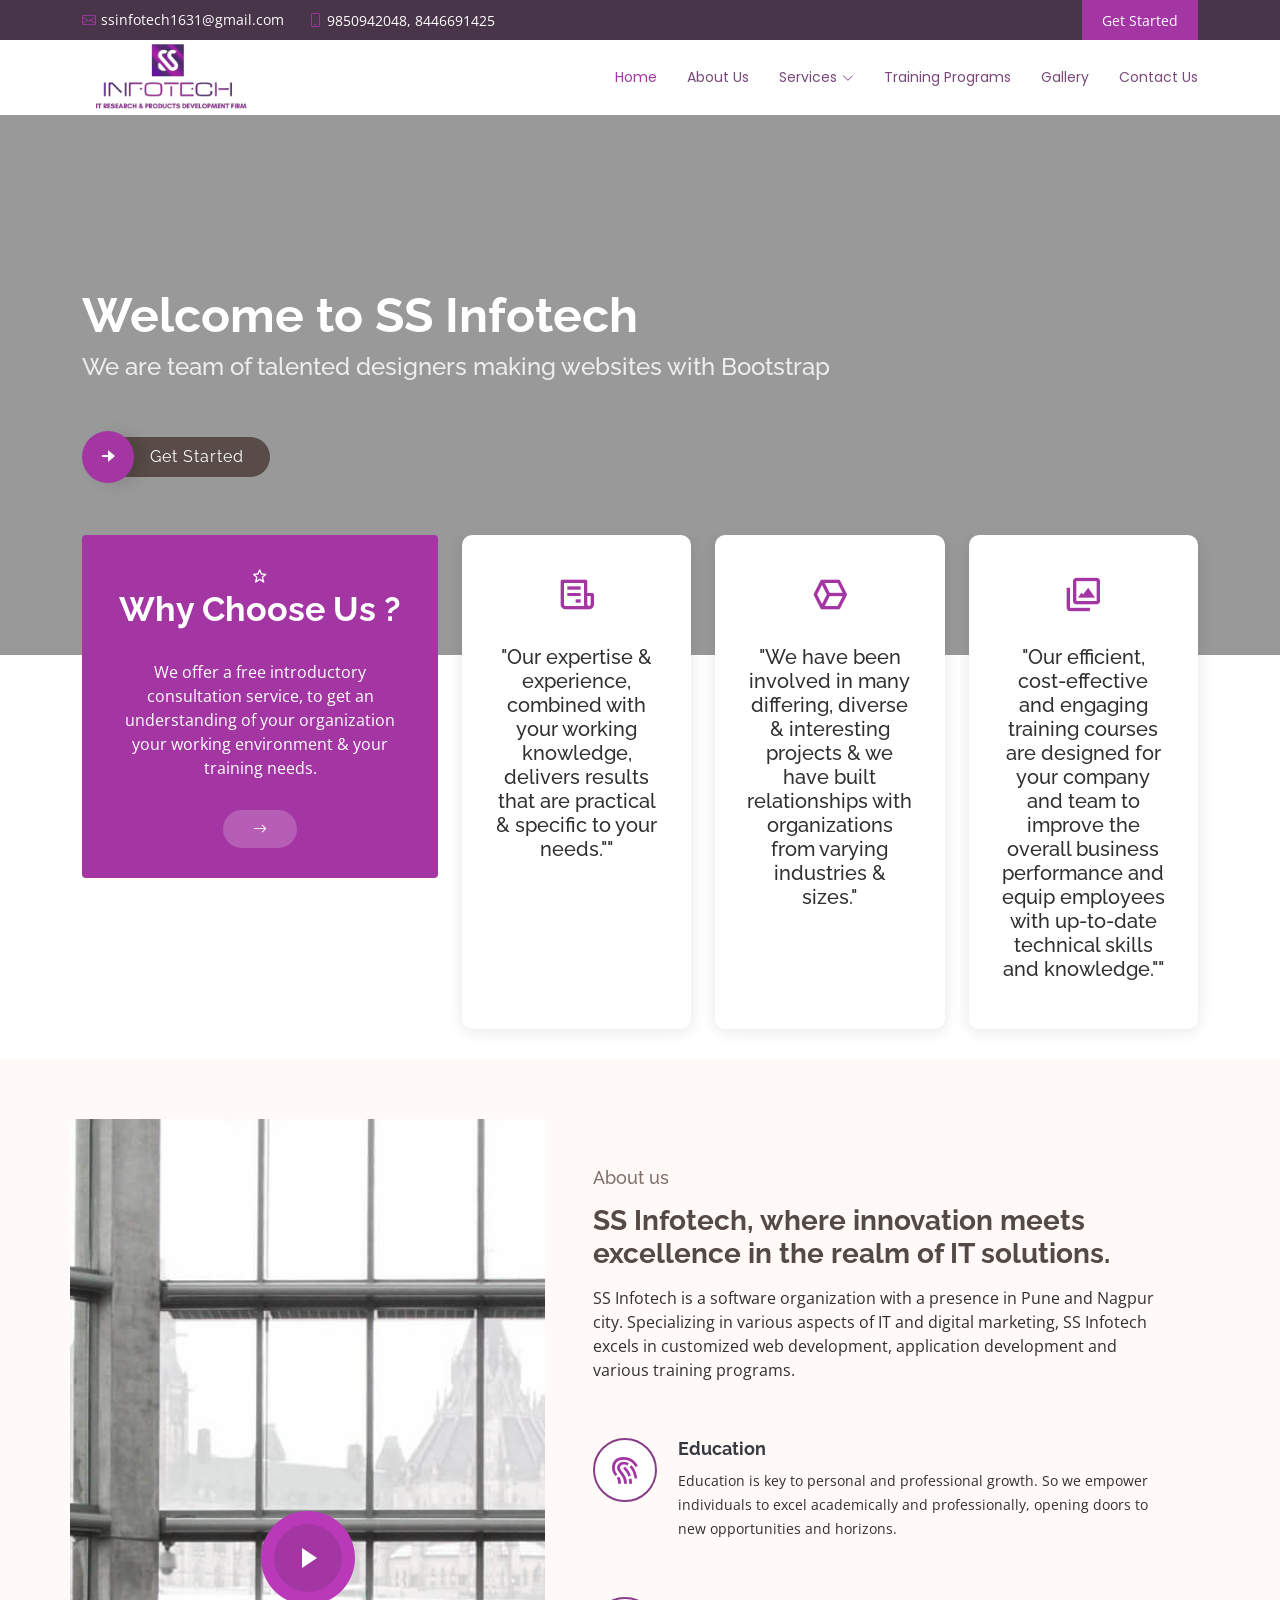
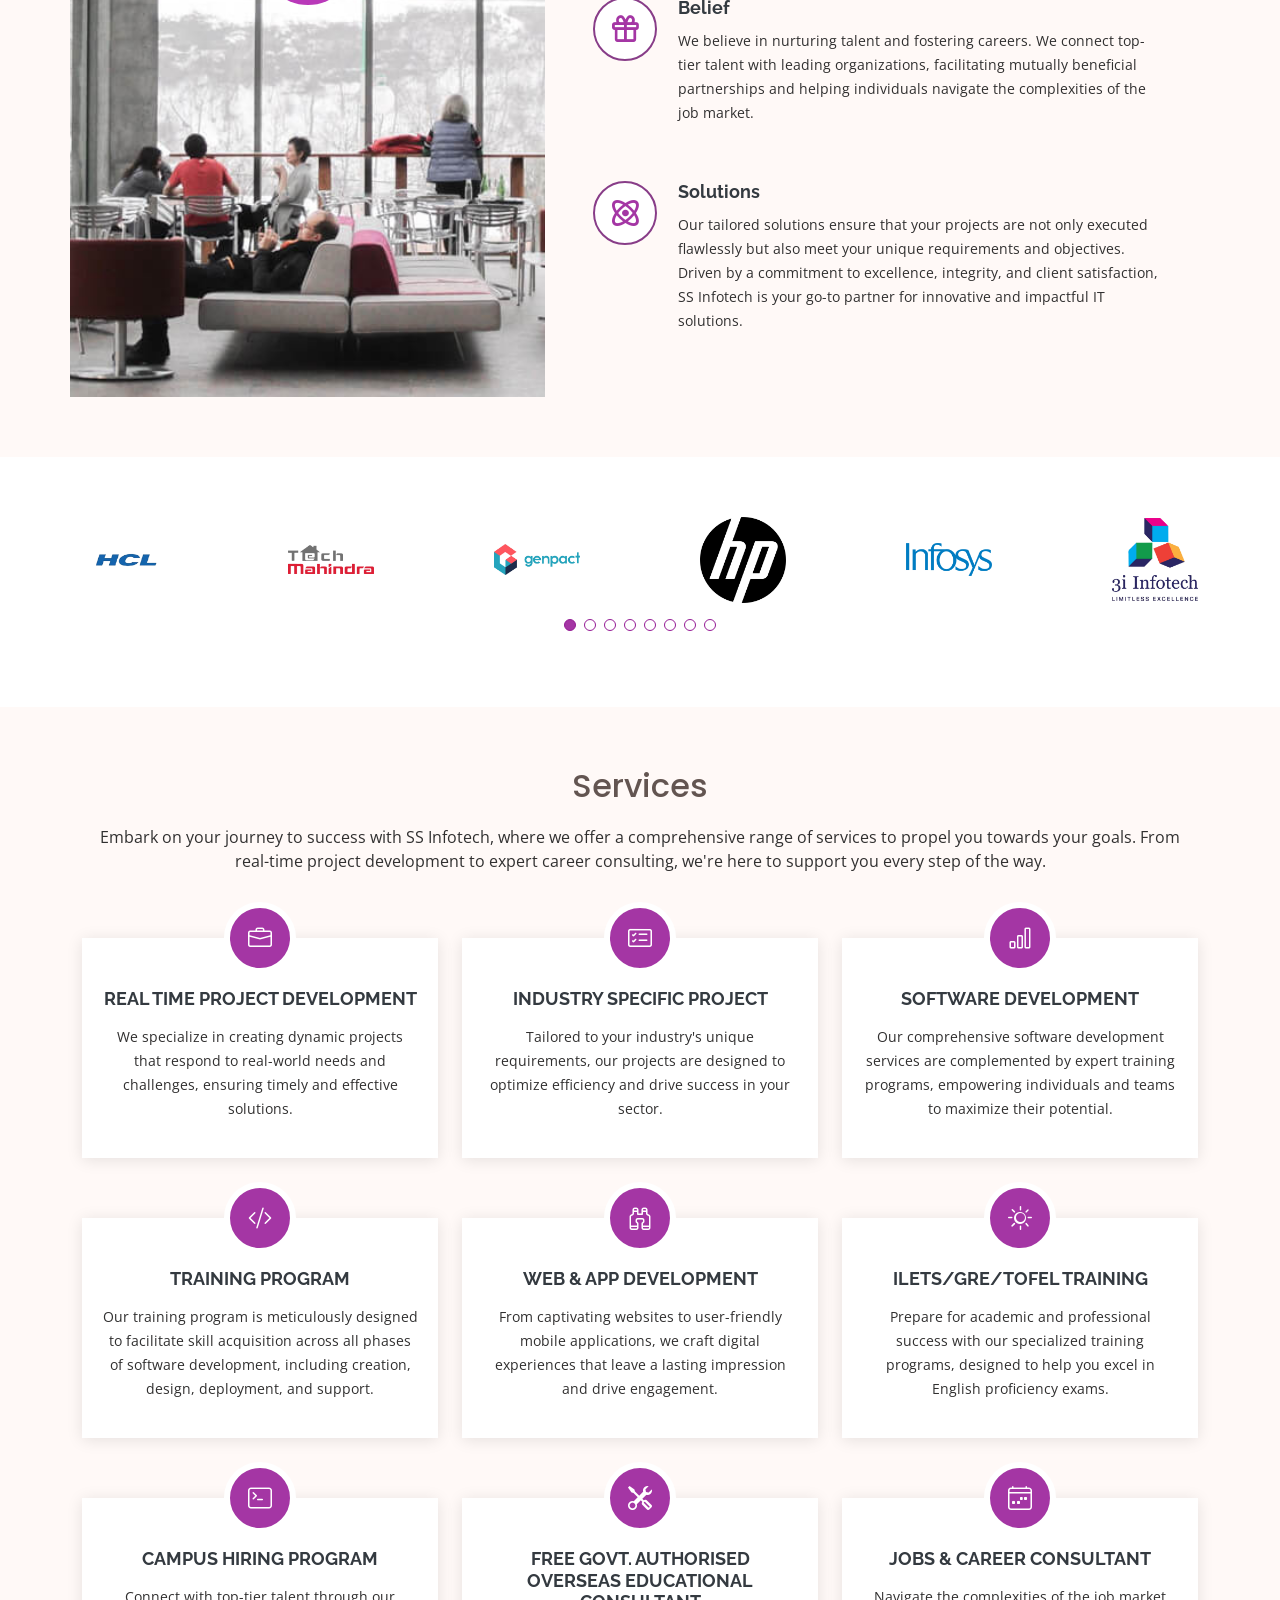
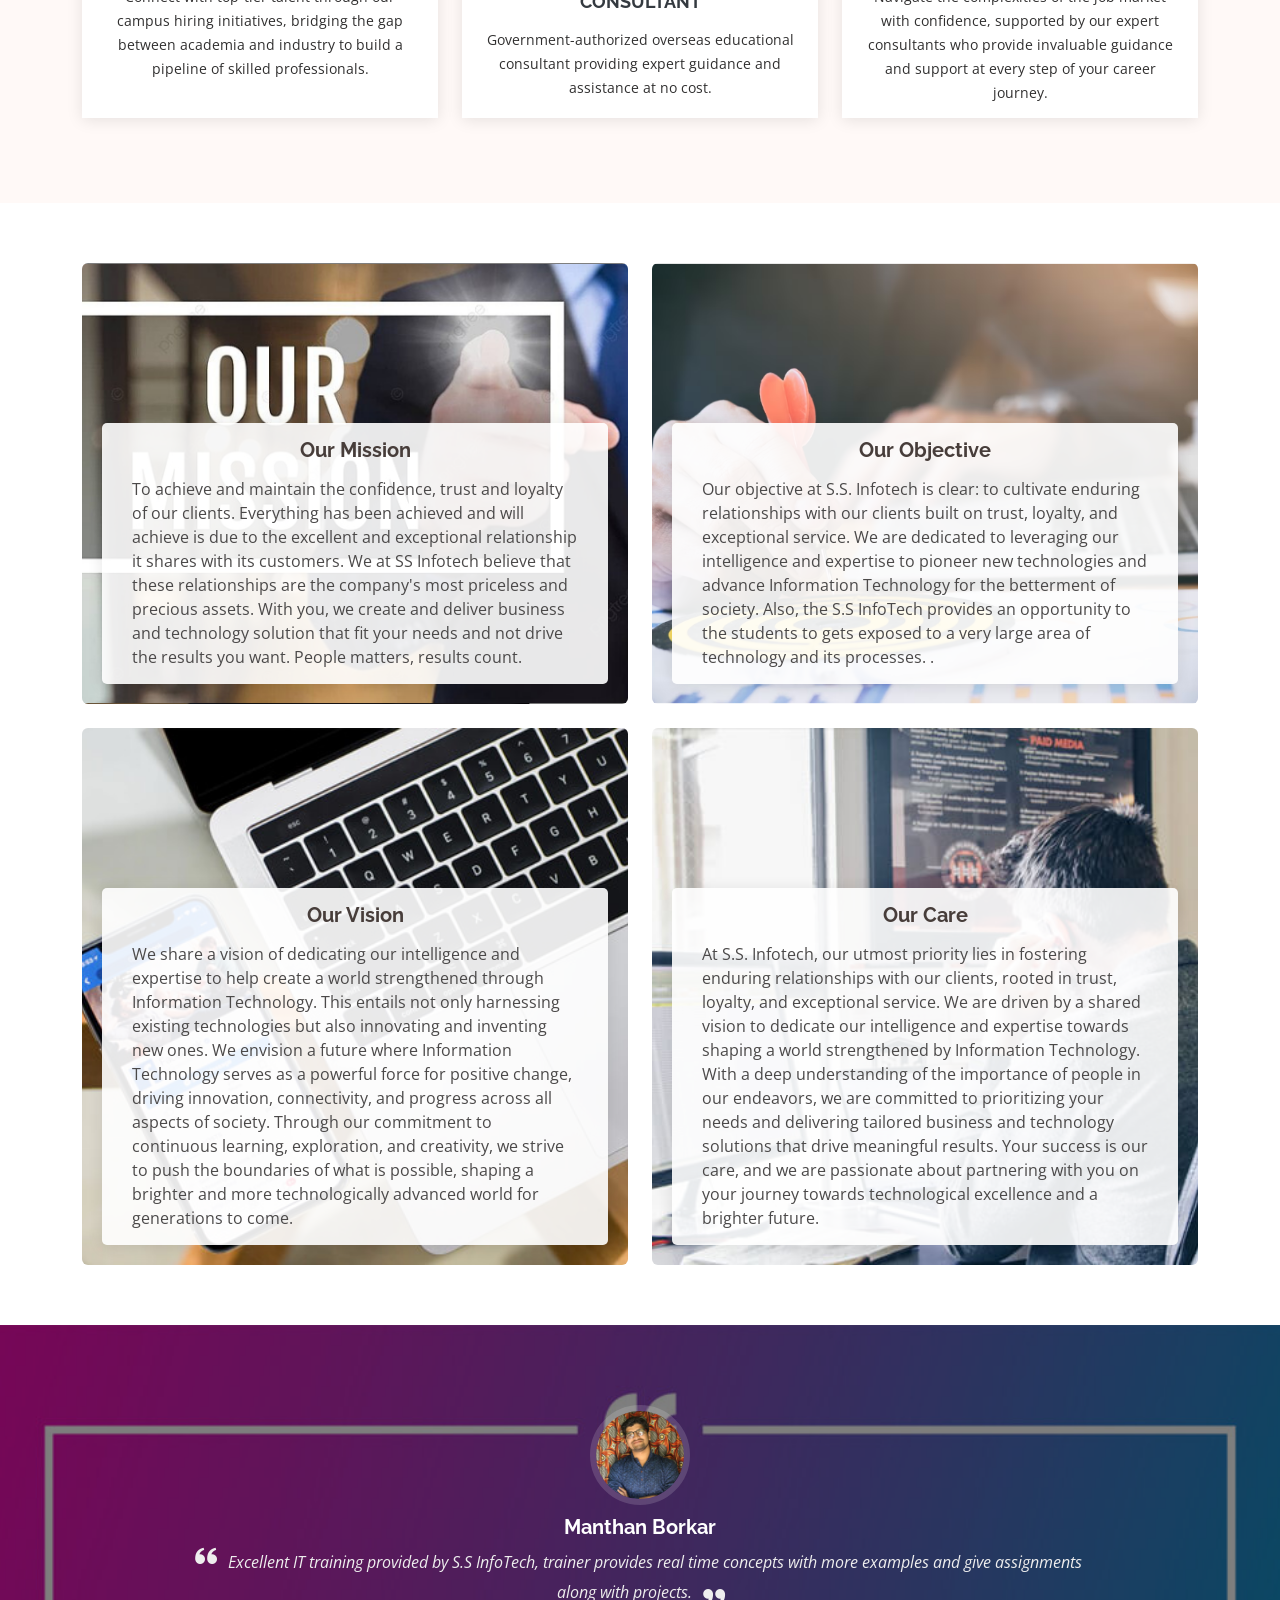
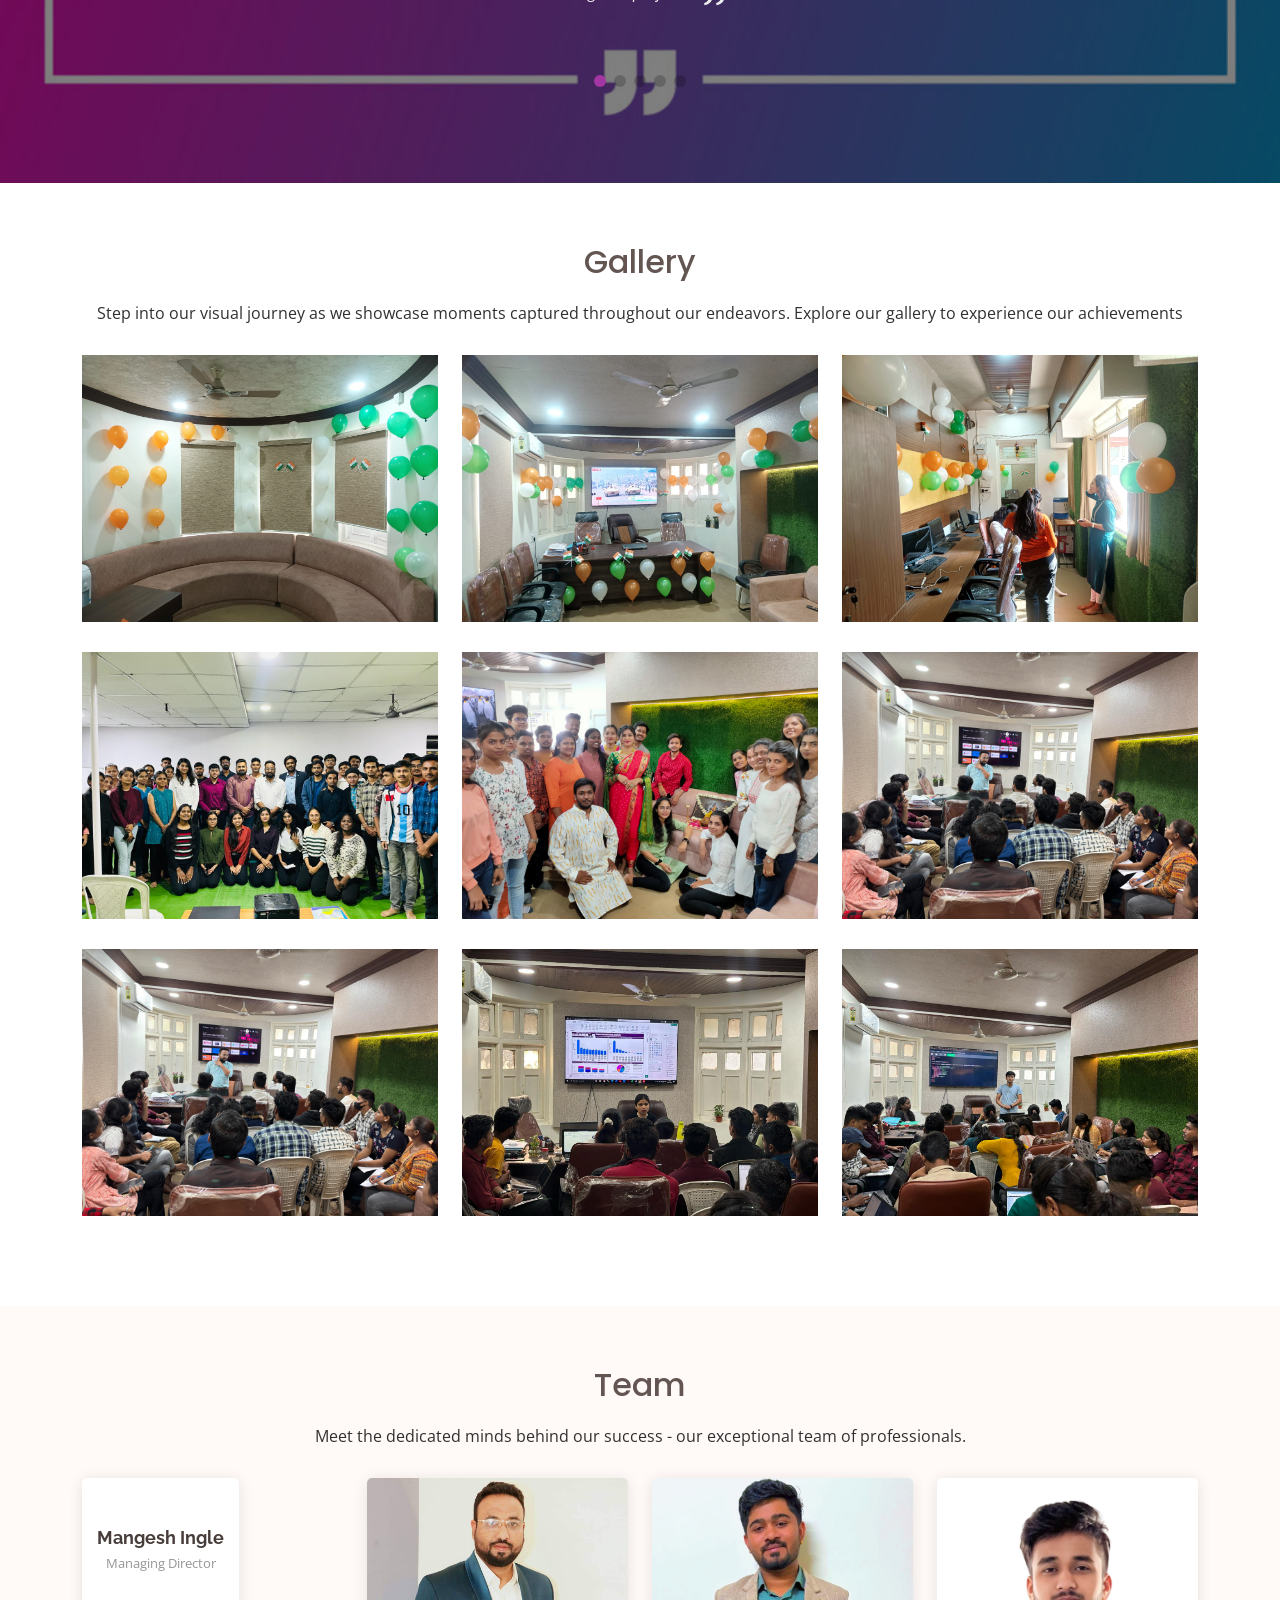
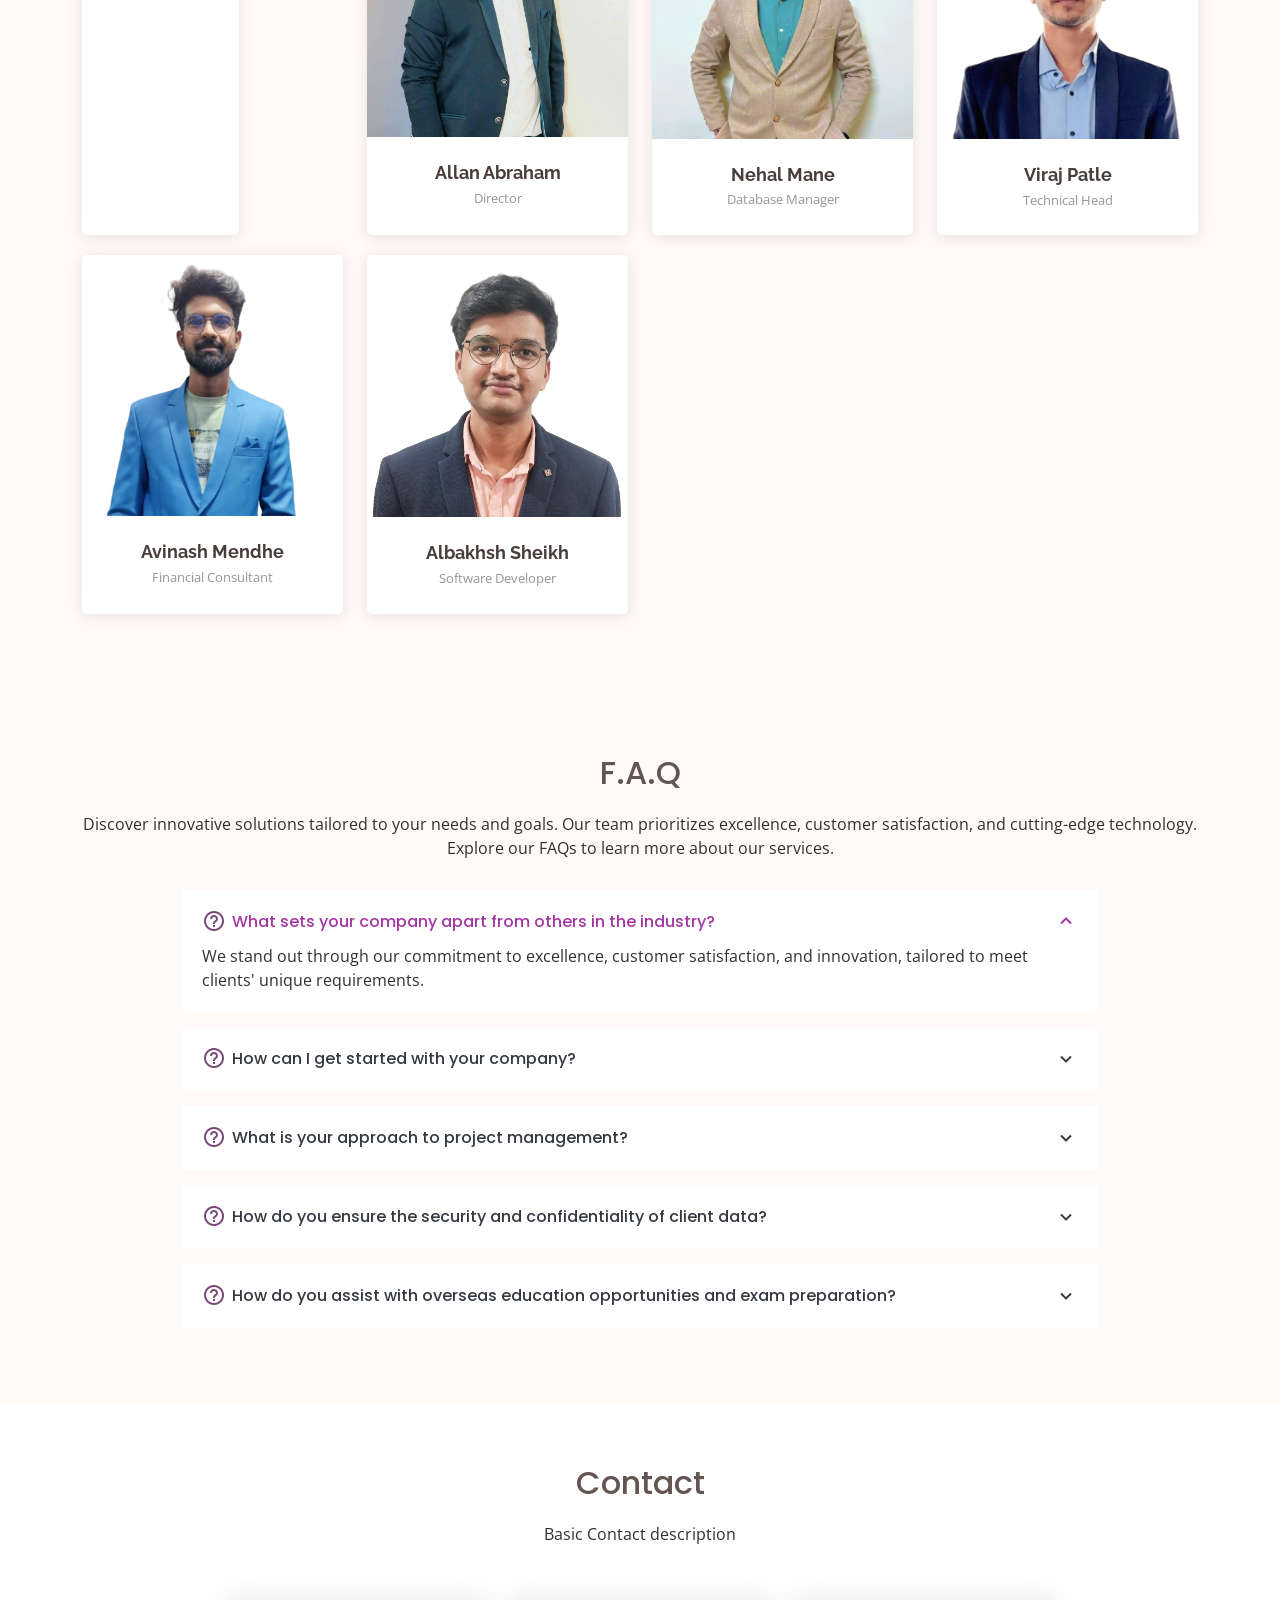
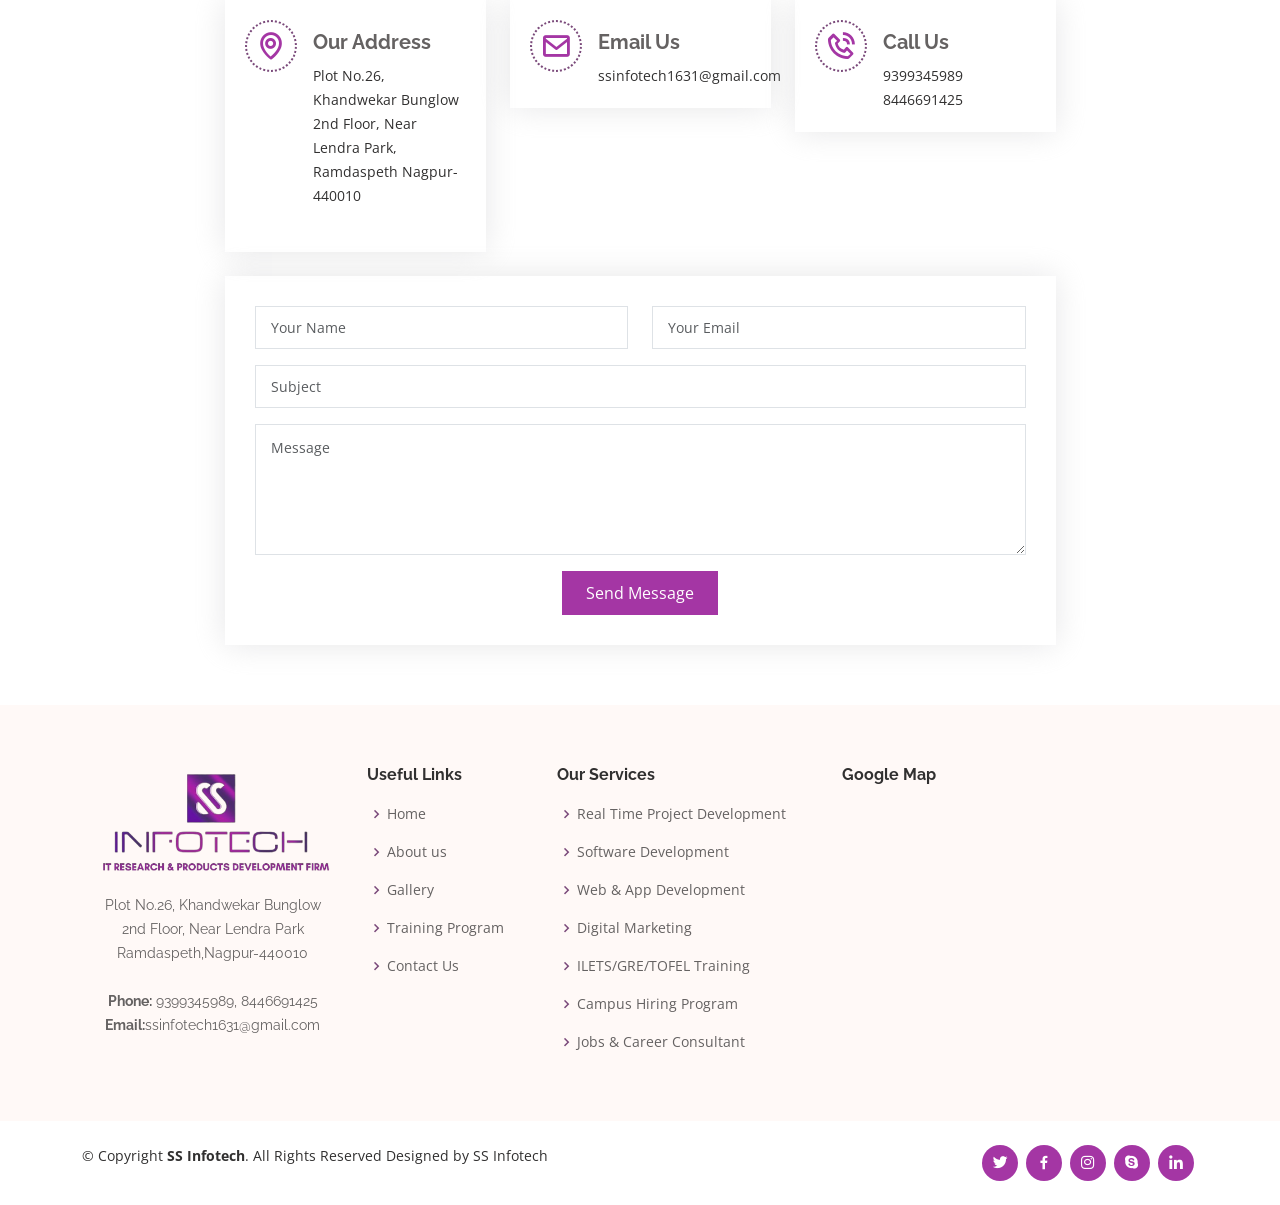
==== index.html @ 57fe12ee "first commit" ====
<!DOCTYPE html>
<html lang="en">

  <head>
    <meta charset="utf-8">
    <meta content="width=device-width, initial-scale=1.0" name="viewport">

    <title>SS Infotech</title>
    <meta content name="description">
    <meta content name="keywords">

    <!-- Favicons -->
    <link href="logo.png" rel="icon">

    <!-- Google Fonts -->
    <link
      href="https://fonts.googleapis.com/css?family=Open+Sans:300,300i,400,400i,600,600i,700,700i|Raleway:300,300i,400,400i,500,500i,600,600i,700,700i|Poppins:300,300i,400,400i,500,500i,600,600i,700,700i"
      rel="stylesheet">

    <!-- Vendor CSS Files -->
    <link href="assets/vendor/aos/aos.css" rel="stylesheet">
    <link href="assets/vendor/bootstrap/css/bootstrap.min.css" rel="stylesheet">
    <link href="assets/vendor/bootstrap-icons/bootstrap-icons.css" rel="stylesheet">
    <link href="assets/vendor/boxicons/css/boxicons.min.css" rel="stylesheet">
    <link href="assets/vendor/glightbox/css/glightbox.min.css" rel="stylesheet">
    <link href="assets/vendor/swiper/swiper-bundle.min.css" rel="stylesheet">

    <!-- Template Main CSS File -->
    <link href="assets/css/style.css" rel="stylesheet">

  </head>

  

    <!-- ======= Top Bar ======= -->
    <section id="topbar" class="d-flex align-items-center">
      <div
        class="container d-flex justify-content-center justify-content-md-between">
        <div class="contact-info d-flex align-items-center">
          <i class="bi bi-envelope d-flex align-items-center"><a
              href="mailto:contact@example.com">ssinfotech1631@gmail.com</a></i>
          <i
            class="bi bi-phone d-flex align-items-center ms-4"><span>9850942048, 8446691425</span></i> 
        </div>

        <div class="cta d-none d-md-flex align-items-center">
          <a href="#about" class="scrollto">Get Started</a>
        </div>
      </div>
    </section>

    <!-- ======= Header ======= -->
    <header id="header" class="d-flex align-items-center">
      <div class="container d-flex align-items-center justify-content-between">

        <div class="logo">
          <h1><a href="index.html"><img src="logo.png" alt
                height="250px"></a></h1>
        </div>

        <nav id="navbar" class="navbar">
          <ul>
            <li><a class="nav-link scrollto active"
                href="index.html">Home</a></li>
            <li><a class="nav-link scrollto"
                href="about.html">About Us</a></li>
            <li class="dropdown"><a href="#"><span>Services</span> <i
                  class="bi bi-chevron-down"></i></a>
              <ul>
                <li><a
                    href="real-time-project.html">Real
                    Time Project Development</a></li>
                <li class="dropdown"><a href="#"><span>Jobs & Career
                      Consultant</span> <i class="bi bi-chevron-right"></i></a>
                  <ul>
                    <li><a href="job.html">Jobs</a></li>
                    <li><a href="career.html">Career</a></li>
                  </ul>
                </li>
                <li><a
                    href="softwaredev.html">Software
                    Development </a></li>
                <li><a
                    href="web-dev.html">Web
                    & App Development</a></li>
                <li><a href="DM.html">Digital
                    Marketing</a></li>
                <li><a
                    href="ielts.html">ILETS/GRE/TOFEL
                    Training</a></li>
                <li><a
                    href="campus.html">Campus
                    Hiring Program</a></li>
              </ul>
            </li>
            <li><a class="nav-link scrollto" href="training.html">Training
              Programs</a></li>
            <li><a class="nav-link scrollto "
                href="gallery.html">Gallery</a></li>
            
            <li><a class="nav-link scrollto"
                href="Contact-Us.html">Contact
                Us</a></li>
          </ul>
          <i class="bi bi-list mobile-nav-toggle"></i>
        </nav><!-- .navbar -->

      </div>
    </header><!-- End Header -->

    <!-- ======= Hero Section ======= -->
    <section id="hero"
      class="d-flex flex-column justify-content-center align-items-center">
      <video autoplay muted loop id="video-background">
        <source src="assets/img/videoplayback1.mp4" type="video/mp4">
        Your browser does not support the video tag.
      </video>
      <div class="container" data-aos="fade-in">
        <h1>Welcome to SS Infotech</h1>
        <h2>We are team of talented designers making websites with
          Bootstrap</h2>
        <div class="d-flex align-items-center">
          <i class="bx bxs-right-arrow-alt get-started-icon"></i>
          <a href="#about" class="btn-get-started scrollto">Get Started</a>
        </div>
      </div>
    </section><!-- End Hero -->

    <main id="main">

      <!-- ======= Why Us Section ======= -->
      <section id="why-us" class="why-us">
        <div class="container">

          <div class="row">
            <div class="col-xl-4 col-lg-5" data-aos="fade-up">
              <div class="content text-center">
                <i class="bx bx-star "></i>
                <h3>Why Choose Us ?</h3>
                <p>
                  We offer a free introductory consultation service, to get an
                  understanding of your organization your working environment
                  & your training needs.
                </p>
                <div class="text-center">
                  <a href="#" class="more-btn"> <i class="bi bi-arrow-right"></i></i></a>
                </div>
              </div>
            </div>
            <div class="col-xl-8 col-lg-7 d-flex">
              <div class="icon-boxes d-flex flex-column justify-content-center">
                <div class="row">
                  <div class="col-xl-4 d-flex align-items-stretch"
                    data-aos="fade-up" data-aos-delay="100">
                    <div class="icon-box mt-4 mt-xl-0">
                      <i class="bx bx-receipt"></i>
                      <!-- <h4>Corporis voluptates sit</h4> -->
                      <h5>"Our expertise & experience, combined with your working
                        knowledge, delivers results that are practical &
                        specific to your needs.""
                      </h5>
                    </div>
                  </div>
                  <div class="col-xl-4 d-flex align-items-stretch"
                    data-aos="fade-up" data-aos-delay="200">
                    <div class="icon-box mt-4 mt-xl-0">
                      <i class="bx bx-cube-alt"></i>
                      <!-- <h4>Ullamco laboris ladore pan</h4> -->
                      <h5>"We have been involved in many differing, diverse &
                        interesting projects & we have built relationships with
                        organizations from varying industries & sizes."</h5>
                    </div>
                  </div>
                  <div class="col-xl-4 d-flex align-items-stretch"
                    data-aos="fade-up" data-aos-delay="300">
                    <div class="icon-box mt-4 mt-xl-0">
                      <i class="bx bx-images"></i>
                      <!-- <h4>Labore consequatur</h4> -->
                      <h5>"Our efficient, cost-effective and engaging training
                        courses are designed for your company and team to improve the
                        overall business performance and equip employees with
                        up-to-date technical skills and knowledge.""
                      </h5>
                    </div>
                  </div>
                </div>
              </div>
            </div>
          </div>

        </div>
      </section><!-- End Why Us Section -->

      <!-- ======= About Section ======= -->
      <section id="about" class="about section-bg">
        <div class="container">

          <div class="row">
            <div
              class="col-xl-5 col-lg-6 video-box d-flex justify-content-center align-items-stretch position-relative"
              data-aos="fade-right">
              <a href="https://www.youtube.com/watch?v=jDDaplaOz7Q"
                class="glightbox play-btn mb-4"></a>
            </div>

            <div
              class="col-xl-7 col-lg-6 icon-boxes d-flex flex-column align-items-stretch justify-content-center py-5 px-lg-5">
              <h4 data-aos="fade-up">About us</h4>
              <h3 data-aos="fade-up">SS Infotech, where innovation meets
                excellence in the realm of IT solutions.</h3>
              <p data-aos="fade-up">SS Infotech is a software organization with
                a presence in Pune and Nagpur city. Specializing in various
                aspects of IT and digital marketing, SS Infotech excels in
                customized web development, application development and various
                training programs.</p>

              <div class="icon-box" data-aos="fade-up">
                <div class="icon"><i class="bx bx-fingerprint"></i></div>
                <h4 class="title"><a href>Education</a></h4>
                <p class="description">Education is key to personal and
                  professional growth. So we empower individuals to excel
                  academically and professionally, opening doors to new
                  opportunities and horizons.</p>
              </div>

              <div class="icon-box" data-aos="fade-up" data-aos-delay="100">
                <div class="icon"><i class="bx bx-gift"></i></div>
                <h4 class="title"><a href>Belief</a></h4>
                <p class="description">We believe in nurturing talent and
                  fostering careers. We connect top-tier talent with leading
                  organizations, facilitating mutually beneficial partnerships
                  and helping individuals navigate the complexities of the job
                  market.</p>
              </div>

              <div class="icon-box" data-aos="fade-up" data-aos-delay="200">
                <div class="icon"><i class="bx bx-atom"></i></div>
                <h4 class="title"><a href>Solutions</a></h4>
                <p class="description">Our tailored solutions ensure that your
                  projects are not only executed flawlessly but also meet your
                  unique requirements and objectives. Driven by a commitment to
                  excellence, integrity, and client satisfaction, SS Infotech is
                  your go-to partner for innovative and impactful IT
                  solutions.</p>
              </div>

            </div>
          </div>

        </div>
      </section><!-- End About Section -->

      <!-- ======= Clients Section ======= -->
      <section id="clients" class="clients">
        <div class="container" data-aos="fade-up">

          <div class="clients-slider swiper">
            <div class="swiper-wrapper align-items-center">
              <div class="swiper-slide"><img src="assets/img/clients/hcl.png"
                  class="img-fluid" alt></div>
              <div class="swiper-slide"><img src="assets/img/clients/tech.jpg"
                  class="img-fluid" alt></div>
              <div class="swiper-slide"><img
                  src="assets/img/clients/genpact.jpg" class="img-fluid"
                  alt></div>
              <div class="swiper-slide"><img src="assets/img/clients/hp.jpg"
                  class="img-fluid" alt></div>
              <div class="swiper-slide"><img
                  src="assets/img/clients/infosys.jpg" class="img-fluid"
                  alt></div>
              <div class="swiper-slide"><img
                  src="assets/img/clients/infotech.jpg" class="img-fluid"
                  alt></div>
              <div class="swiper-slide"><img
                  src="assets/img/clients/mindtree.jpg" class="img-fluid"
                  alt></div>
              <div class="swiper-slide"><img src="assets/img/clients/expleo.jpg"
                  class="img-fluid" alt></div>
            </div>
            <div class="swiper-pagination"></div>
          </div>

        </div>
      </section><!-- End Clients Section -->

      <!-- ======= Services Section ======= -->
      <section id="services" class="services section-bg">
        <div class="container">

          <div class="section-title" data-aos="fade-up">
            <h2>Services</h2>
            <p>Embark on your journey to success with SS Infotech, where we
              offer a comprehensive range of services to propel you towards your
              goals. From real-time project development to expert career
              consulting, we're here to support you every step of the way.</p>
          </div>

          <div class="row">
            <div class="col-lg-4 col-md-6" data-aos="fade-up">
              <div class="icon-box">
                <div class="icon"><i class="bi bi-briefcase"></i></div>
                <h4 class="title"><a href>Real Time Project Development</a></h4>
                <p class="description">We specialize in creating dynamic
                  projects that respond to real-world needs and challenges,
                  ensuring timely and effective solutions.</p>
              </div>
            </div>
            <div class="col-lg-4 col-md-6" data-aos="fade-up"
              data-aos-delay="100">
              <div class="icon-box">
                <div class="icon"><i class="bi bi-card-checklist"></i></div>
                <h4 class="title"><a href>Industry Specific Project</a></h4>
                <p class="description">Tailored to your industry's unique
                  requirements, our projects are designed to optimize efficiency
                  and drive success in your sector.</p>
              </div>
            </div>
            <div class="col-lg-4 col-md-6" data-aos="fade-up"
              data-aos-delay="200">
              <div class="icon-box">
                <div class="icon"><i class="bi bi-bar-chart"></i></div>
                <h4 class="title"><a href>Software Development </a></h4>
                <p class="description">Our comprehensive software development
                  services are complemented by expert training programs,
                  empowering individuals and teams to maximize their
                  potential.</p>
              </div>
            </div>
            <div class="col-lg-4 col-md-6" data-aos="fade-up"
              data-aos-delay="200">
              <div class="icon-box">
                <div class="icon"><i class="bi bi-code-slash"></i></div>
                <h4 class="title"><a href>Training Program</a></h4>
                <p class="description">
                  Our training program is meticulously designed to facilitate skill acquisition across all phases of software development, including creation, design, deployment, and support.</p>
              </div>
            </div>
            <div class="col-lg-4 col-md-6" data-aos="fade-up"
              data-aos-delay="300">
              <div class="icon-box">
                <div class="icon"><i class="bi bi-binoculars"></i></div>
                <h4 class="title"><a href>Web & App Development</a></h4>
                <p class="description">From captivating websites to
                  user-friendly mobile applications, we craft digital
                  experiences that leave a lasting impression and drive
                  engagement.</p>
              </div>
            </div>
            <div class="col-lg-4 col-md-6" data-aos="fade-up"
              data-aos-delay="400">
              <div class="icon-box">
                <div class="icon"><i class="bi bi-brightness-high"></i></div>
                <h4 class="title"><a href>ILETS/GRE/TOFEL Training</a></h4>
                <p class="description">Prepare for academic and professional
                  success with our specialized training programs, designed to
                  help you excel in English proficiency exams.</p>
              </div>
            </div>
            <div class="col-lg-4 col-md-6" data-aos="fade-up"
              data-aos-delay="500">
              <div class="icon-box">
                <div class="icon"><i class="bi bi-terminal"></i></div>
                <h4 class="title"><a href>Campus Hiring Program</a></h4>
                <p class="description">Connect with top-tier talent through our
                  campus hiring initiatives, bridging the gap between academia
                  and industry to build a pipeline of skilled professionals.</p>
              </div>
            </div>
            <div class="col-lg-4 col-md-6" data-aos="fade-up"
              data-aos-delay="600">
              <div class="icon-box">
                <div class="icon"><i class="bi bi-tools"></i></div>
                <h4 class="title"><a href>Free Govt. Authorised Overseas
                    Educational Consultant</a></h4>
                <p class="description">Government-authorized overseas
                  educational consultant providing expert guidance and
                  assistance at no cost.</p>
              </div>
            </div>
            <div class="col-lg-4 col-md-6" data-aos="fade-up"
              data-aos-delay="7500">
              <div class="icon-box">
                <div class="icon"><i class="bi bi-calendar4-week"></i></div>
                <h4 class="title"><a href>Jobs & Career Consultant</a></h4>
                <p class="description">Navigate the complexities of the job
                  market with confidence, supported by our expert consultants
                  who provide invaluable guidance and support at every step of
                  your career journey.</p>
              </div>
            </div>
          </div>
        </div>
      </section><!-- End Services Section -->

      <!-- ======= Values Section ======= -->
      <section id="values" class="values">
        <div class="container">

          <div class="row">
            <div class="col-md-6 d-flex align-items-stretch" data-aos="fade-up">
              <div class="card"
                style="background-image: url(assets/img/values/values-1.png);">
                <div class="card-body">
                  <h5 class="card-title"><a href>Our Mission</a></h5>
                  <p class="card-text">To achieve and maintain the confidence,
                    trust and loyalty of our clients. Everything
                    has been achieved and will achieve is due to the excellent
                    and exceptional relationship it shares with its customers.
                    We at SS Infotech believe that these relationships are the
                    company's most priceless and precious assets.
                    With you, we create and deliver business and technology
                    solution that fit your needs and not drive the results you
                    want.
                    People matters, results count.</p>
                  <!-- <div class="read-more"><a href="#"><i
                        class="bi bi-arrow-right"></i> Read More</a></div> -->
                </div>
              </div>
            </div>
            <div class="col-md-6 d-flex align-items-stretch mt-4 mt-md-0"
              data-aos="fade-up" data-aos-delay="100">
              <div class="card"
                style="background-image: url(assets/img/values/values-2.png);">
                <div class="card-body">
                  <h5 class="card-title"><a href>Our Objective</a></h5>
                  <p class="card-text">Our objective at S.S. Infotech is clear:
                    to cultivate enduring relationships with our clients built
                    on trust, loyalty, and exceptional service. We are dedicated
                    to leveraging our intelligence and expertise to pioneer new
                    technologies and advance Information Technology for the
                    betterment of society.
                    Also, the S.S InfoTech provides an opportunity to the
                    students to
                    gets exposed to a very large area of technology and its
                    processes.
                    .</p>
                  <!-- <div class="read-more"><a href="#"><i
                        class="bi bi-arrow-right"></i> Read More</a></div> -->
                </div>
              </div>

            </div>
            <div class="col-md-6 d-flex align-items-stretch mt-4"
              data-aos="fade-up" data-aos-delay="200">
              <div class="card"
                style="background-image: url(assets/img/values/values-3.jpg);">
                <div class="card-body">
                  <h5 class="card-title"><a href>Our Vision</a></h5>
                  <p class="card-text">We share a vision of dedicating our
                    intelligence and expertise to help create a world
                    strengthened through Information Technology. This entails
                    not only harnessing existing technologies but also
                    innovating and inventing new ones.
                    We envision a future where Information Technology serves as
                    a powerful force for positive change, driving innovation,
                    connectivity, and progress across all aspects of society.
                    Through our commitment to continuous learning, exploration,
                    and creativity, we strive to push the boundaries of what is
                    possible, shaping a brighter and more technologically
                    advanced world for generations to come.
                  </p>
                  <!-- <div class="read-more"><a href="#"><i
                        class="bi bi-arrow-right"></i> Read More</a></div> -->
                </div>
              </div>
            </div>
            <div class="col-md-6 d-flex align-items-stretch mt-4"
              data-aos="fade-up" data-aos-delay="300">
              <div class="card"
                style="background-image: url(assets/img/values/values-4.jpg);">
                <div class="card-body">
                  <h5 class="card-title"><a href>Our Care</a></h5>
                  <p class="card-text">At S.S. Infotech, our utmost priority
                    lies in fostering enduring relationships with our clients,
                    rooted in trust, loyalty, and exceptional service. We are
                    driven by a shared vision to dedicate our intelligence and
                    expertise towards shaping a world strengthened by
                    Information Technology.
                    With a deep understanding of the importance of people in our
                    endeavors, we are committed to prioritizing your needs and
                    delivering tailored business and technology solutions that
                    drive meaningful results.
                    Your success is our care, and we are passionate about
                    partnering with you on your journey towards technological
                    excellence and a brighter future.
                  </p>
                  <!-- <div class="read-more"><a href="#"><i
                        class="bi bi-arrow-right"></i> Read More</a></div> -->
                </div>
              </div>
            </div>
          </div>

        </div>
      </section><!-- End Values Section -->

      <!-- ======= Testimonials Section ======= -->
      <section id="testimonials" class="testimonials">
        <div class="container position-relative" data-aos="fade-up">

          <div class="testimonials-slider swiper" data-aos="fade-up"
            data-aos-delay="100">
            <div class="swiper-wrapper">

              <div class="swiper-slide">
                <div class="testimonial-item">
                  <img src="assets/img/testimonials/testimonials-1.jpg"
                    class="testimonial-img" alt>
                  <h3>Manthan Borkar</h3>
                  <!-- <h4>Ceo &amp; Founder</h4> -->
                  <p>
                    <i class="bx bxs-quote-alt-left quote-icon-left"></i>
                    Excellent IT training provided by S.S InfoTech,
                    trainer provides real time concepts with more
                    examples and give assignments along with projects.
                    <i class="bx bxs-quote-alt-right quote-icon-right"></i>
                  </p>
                </div>
              </div><!-- End testimonial item -->

              <div class="swiper-slide">
                <div class="testimonial-item">
                  <img src="assets/img/testimonials/testimonials-2.jpg"
                    class="testimonial-img" alt>
                  <h3>Nitisha Borkar</h3>
                  <!-- <h4>Designer</h4> -->
                  <p>
                    <i class="bx bxs-quote-alt-left quote-icon-left"></i>
                    I am really impressed with his lucid way of teaching.
                    Trainer makes sure you understand all the concepts and
                    covers almost all the material in his classes.
                    I highly recommend S.S InfoTech.
                    <i class="bx bxs-quote-alt-right quote-icon-right"></i>
                  </p>
                </div>
              </div><!-- End testimonial item -->

              <div class="swiper-slide">
                <div class="testimonial-item">
                  <img src="assets/img/testimonials/testimonials-3.jpg"
                    class="testimonial-img" alt>
                  <h3>Juhi Dwivedi </h3>
                  <!-- <h4>Store Owner</h4> -->
                  <p>
                    <i class="bx bxs-quote-alt-left quote-icon-left"></i>
                    It's the best institute to learn Salesforce. Value
                    paidcourse fees! Had a great experience training with them.
                    Trainers are highly skilled and qualified at the same
                    timethe content is quite comprehensive.
                    I can say that if youare looking IT training, this is the
                    BEST INSTITUTE !
                    <i class="bx bxs-quote-alt-right quote-icon-right"></i>
                  </p>
                </div>
              </div><!-- End testimonial item -->

              <div class="swiper-slide">
                <div class="testimonial-item">
                  <img src="assets/img/testimonials/testimonials-4.png"
                    class="testimonial-img" alt>
                  <h3>Jayesh Chakole</h3>
                  <!-- <h4>Freelancer</h4> -->
                  <p>
                    <i class="bx bxs-quote-alt-left quote-icon-left"></i>
                    Excellent trainer for Salesforce in Nagpur. This training is
                    not for sake of money, he will give the subject to others in
                    systematic way. Everyone can learn easily.
                    Good command on subject and patience to clear and explains
                    in simple language.
                    <i class="bx bxs-quote-alt-right quote-icon-right"></i>
                  </p>
                </div>
              </div><!-- End testimonial item -->

              <div class="swiper-slide">
                <div class="testimonial-item">
                  <img src="assets/img/testimonials/testimonials-5.png"
                    class="testimonial-img" alt>
                  <h3>Faiz Ali</h3>
                  <h4>Entrepreneur</h4>
                  <p>
                    <i class="bx bxs-quote-alt-left quote-icon-left"></i>
                    I came across S.S InfoTech from my friend reference and
                    trainer has great knowledge and great experience in
                    Salesforce.
                    He always make sure you understand each topic and he covers
                    complex real time scenarios as examples.
                    <i class="bx bxs-quote-alt-right quote-icon-right"></i>
                  </p>
                </div>
              </div><!-- End testimonial item -->

            </div>
            <div class="swiper-pagination"></div>
          </div>

        </div>
      </section><!-- End Testimonials Section -->

      <!-- ======= Portfolio Section ======= -->
      <section id="portfolio" class="portfolio">
        <div class="container">

          <div class="section-title">
            <h2 data-aos="fade-up">Gallery</h2>
            <p data-aos="fade-up">Step into our visual journey as we showcase
              moments captured throughout our endeavors. Explore our gallery to
              experience our achievements</p>
          </div>

          <div class="row portfolio-container" data-aos="fade-up"
            data-aos-delay="200">

            <div class="col-lg-4 col-md-6 portfolio-item filter-app">
              <img src="assets/img/portfolio/1.jpg" class="img-fluid"
                alt>
              <div class="portfolio-info">
                <h4>App 1</h4>
                <p>App</p>
                <a href="assets/img/portfolio/portfolio-1.jpg"
                  data-gallery="portfolioGallery"
                  class="portfolio-lightbox preview-link" title="App 1"><i
                    class="bx bx-plus"></i></a>
                <a href="portfolio-details.html" class="details-link"
                  title="More Details"><i class="bx bx-link"></i></a>
              </div>
            </div>

            <div class="col-lg-4 col-md-6 portfolio-item filter-web">
              <img src="assets/img/portfolio/8.jpg" class="img-fluid"
                alt>
              <div class="portfolio-info">
                <h4>Web 3</h4>
                <p>Web</p>
                <a href="assets/img/portfolio/portfolio-2.jpg"
                  data-gallery="portfolioGallery"
                  class="portfolio-lightbox preview-link" title="Web 3"><i
                    class="bx bx-plus"></i></a>
                <a href="portfolio-details.html" class="details-link"
                  title="More Details"><i class="bx bx-link"></i></a>
              </div>
            </div>

            <div class="col-lg-4 col-md-6 portfolio-item filter-app">
              <img src="assets/img/portfolio/5.jpg" class="img-fluid"
                alt>
              <div class="portfolio-info">
                <h4>App 2</h4>
                <p>App</p>
                <a href="assets/img/portfolio/portfolio-3.jpg"
                  data-gallery="portfolioGallery"
                  class="portfolio-lightbox preview-link" title="App 2"><i
                    class="bx bx-plus"></i></a>
                <a href="portfolio-details.html" class="details-link"
                  title="More Details"><i class="bx bx-link"></i></a>
              </div>
            </div>

            <div class="col-lg-4 col-md-6 portfolio-item filter-card">
              <img src="assets/img/portfolio/2.jpg" class="img-fluid"
                alt>
              <div class="portfolio-info">
                <h4>Card 2</h4>
                <p>Card</p>
                <a href="assets/img/portfolio/portfolio-4.jpg"
                  data-gallery="portfolioGallery"
                  class="portfolio-lightbox preview-link" title="Card 2"><i
                    class="bx bx-plus"></i></a>
                <a href="portfolio-details.html" class="details-link"
                  title="More Details"><i class="bx bx-link"></i></a>
              </div>
            </div>

            <div class="col-lg-4 col-md-6 portfolio-item filter-web">
              <img src="assets/img/portfolio/3.jpg" class="img-fluid"
                alt>
              <div class="portfolio-info">
                <h4>Web 2</h4>
                <p>Web</p>
                <a href="assets/img/portfolio/portfolio-5.jpg"
                  data-gallery="portfolioGallery"
                  class="portfolio-lightbox preview-link" title="Web 2"><i
                    class="bx bx-plus"></i></a>
                <a href="portfolio-details.html" class="details-link"
                  title="More Details"><i class="bx bx-link"></i></a>
              </div>
            </div>

            <div class="col-lg-4 col-md-6 portfolio-item filter-app">
              <img src="assets/img/portfolio/4.jpg" class="img-fluid"
                alt>
              <div class="portfolio-info">
                <h4>App 3</h4>
                <p>App</p>
                <a href="assets/img/portfolio/portfolio-6.jpg"
                  data-gallery="portfolioGallery"
                  class="portfolio-lightbox preview-link" title="App 3"><i
                    class="bx bx-plus"></i></a>
                <a href="portfolio-details.html" class="details-link"
                  title="More Details"><i class="bx bx-link"></i></a>
              </div>
            </div>

            <div class="col-lg-4 col-md-6 portfolio-item filter-card">
              <img src="assets/img/portfolio/4.jpg" class="img-fluid"
                alt>
              <div class="portfolio-info">
                <h4>Card 1</h4>
                <p>Card</p>
                <a href="assets/img/portfolio/portfolio-7.jpg"
                  data-gallery="portfolioGallery"
                  class="portfolio-lightbox preview-link" title="Card 1"><i
                    class="bx bx-plus"></i></a>
                <a href="portfolio-details.html" class="details-link"
                  title="More Details"><i class="bx bx-link"></i></a>
              </div>
            </div>

            <div class="col-lg-4 col-md-6 portfolio-item filter-card">
              <img src="assets/img/portfolio/10.jpg" class="img-fluid"
                alt>
              <div class="portfolio-info">
                <h4>Card 3</h4>
                <p>Card</p>
                <a href="assets/img/portfolio/portfolio-8.jpg"
                  data-gallery="portfolioGallery"
                  class="portfolio-lightbox preview-link" title="Card 3"><i
                    class="bx bx-plus"></i></a>
                <a href="portfolio-details.html" class="details-link"
                  title="More Details"><i class="bx bx-link"></i></a>
              </div>
            </div>

            <div class="col-lg-4 col-md-6 portfolio-item filter-web">
              <img src="assets/img/portfolio/9.jpg" class="img-fluid"
                alt>
              <div class="portfolio-info">
                <h4>Web 3</h4>
                <p>Web</p>
                <a href="assets/img/portfolio/portfolio-9.jpg"
                  data-gallery="portfolioGallery"
                  class="portfolio-lightbox preview-link" title="Web 3"><i
                    class="bx bx-plus"></i></a>
                <a href="portfolio-details.html" class="details-link"
                  title="More Details"><i class="bx bx-link"></i></a>
              </div>
            </div>

          </div>

        </div>
      </section><!-- End Portfolio Section -->

      <!-- ======= Team Section ======= -->
      <section id="team" class="team section-bg">
        <div class="container">

          <div class="section-title">
            <h2 data-aos="fade-up">Team</h2>
            <p data-aos="fade-up">Meet the dedicated minds behind our success -
              our exceptional team of professionals.</p>
          </div>

          <div class="row">

            <div class="col-lg-3 col-md-6 d-flex align-items-stretch"
              data-aos="fade-up">
              <div class="member">
                <div class="member-img">
                  <img src="assets/img/team/team-1.jpg" class="img-fluid" alt>
                  <div class="social">
                    <a href><i class="bi bi-twitter"></i></a>
                    <a href><i class="bi bi-facebook"></i></a>
                    <a href><i class="bi bi-instagram"></i></a>
                    <a href><i class="bi bi-linkedin"></i></a>
                  </div>
                </div>
                <div class="member-info">
                  <h4>Mangesh Ingle</h4>
                  <span>Managing Director</span>
                </div>
              </div>
            </div>

            <div class="col-lg-3 col-md-6 d-flex align-items-stretch"
              data-aos="fade-up" data-aos-delay="100">
              <div class="member">
                <div class="member-img">
                  <img src="assets/img/team/team-2.jpg" class="img-fluid"
                    alt>
                  <div class="social">
                    <a href><i class="bi bi-twitter"></i></a>
                    <a href><i class="bi bi-facebook"></i></a>
                    <a href><i class="bi bi-instagram"></i></a>
                    <a href><i class="bi bi-linkedin"></i></a>
                  </div>
                </div>
                <div class="member-info">
                  <h4>Allan Abraham</h4>
                  <span>Director</span>
                </div>
              </div>
            </div>

            <div class="col-lg-3 col-md-6 d-flex align-items-stretch"
              data-aos="fade-up" data-aos-delay="300">
              <div class="member">
                <div class="member-img">
                  <img src="assets/img/team/team-3.jpeg" class="img-fluid"
                    alt>
                  <div class="social">
                    <a href><i class="bi bi-twitter"></i></a>
                    <a href><i class="bi bi-facebook"></i></a>
                    <a href><i class="bi bi-instagram"></i></a>
                    <a href><i class="bi bi-linkedin"></i></a>
                  </div>
                </div>
                <div class="member-info">
                  <h4>Nehal Mane</h4>
                  <span>Database Manager</span>
                </div>
              </div>
            </div>

            <div class="col-lg-3 col-md-6 d-flex align-items-stretch"
              data-aos="fade-up" data-aos-delay="200">
              <div class="member">
                <div class="member-img">
                  <img src="assets/img/team/team-4.jpg" class="img-fluid"
                    alt>
                  <div class="social">
                    <a href><i class="bi bi-twitter"></i></a>
                    <a href><i class="bi bi-facebook"></i></a>
                    <a href><i class="bi bi-instagram"></i></a>
                    <a href><i class="bi bi-linkedin"></i></a>
                  </div>
                </div>
                <div class="member-info">
                  <h4>Viraj Patle</h4>
                  <span>Technical Head</span>
                </div>
              </div>
            </div>
            <div class="col-lg-3 col-md-6 d-flex align-items-stretch"
              data-aos="fade-up" data-aos-delay="200">
              <div class="member">
                <div class="member-img">
                  <img src="assets/img/team/team-5.jpg" class="img-fluid"
                    alt>
                  <div class="social">
                    <a href><i class="bi bi-twitter"></i></a>
                    <a href><i class="bi bi-facebook"></i></a>
                    <a href><i class="bi bi-instagram"></i></a>
                    <a href><i class="bi bi-linkedin"></i></a>
                  </div>
                </div>
                <div class="member-info">
                  <h4>Avinash Mendhe</h4>
                  <span>Financial Consultant</span>
                </div>
              </div>
            </div>
            <div class="col-lg-3 col-md-6 d-flex align-items-stretch"
              data-aos="fade-up" data-aos-delay="200">
              <div class="member">
                <div class="member-img">
                  <img src="assets/img/team/team-9.png" class="img-fluid"
                    alt>
                  <div class="social">
                    <a href><i class="bi bi-twitter"></i></a>
                    <a href><i class="bi bi-facebook"></i></a>
                    <a href><i class="bi bi-instagram"></i></a>
                    <a href><i class="bi bi-linkedin"></i></a>
                  </div>
                </div>
                <div class="member-info">
                  <h4>Albakhsh Sheikh</h4>
                  <span>Software Developer</span>
                </div>
              </div>
            </div>

          </div>

        </div>
      </section><!-- End Team Section -->

      <!-- ======= F.A.Q Section ======= -->
      <section id="faq" class="faq section-bg">
        <div class="container">

          <div class="section-title">
            <h2 data-aos="fade-up">F.A.Q</h2>
            <p data-aos="fade-up">Discover innovative solutions tailored to your
              needs and goals. Our team prioritizes
              excellence, customer satisfaction, and cutting-edge technology.
              Explore our FAQs to learn more
              about our services.</p>
          </div>

          <div class="faq-list">
            <ul>
              <li data-aos="fade-up">
                <i class="bx bx-help-circle icon-help"></i> <a
                  data-bs-toggle="collapse" class="collapse"
                  data-bs-target="#faq-list-1">What sets your company apart from
                  others in the industry? <i
                    class="bx bx-chevron-down icon-show"></i><i
                    class="bx bx-chevron-up icon-close"></i></a>
                <div id="faq-list-1" class="collapse show"
                  data-bs-parent=".faq-list">
                  <p>
                    We stand out through our commitment to excellence, customer
                    satisfaction, and innovation, tailored to
                    meet clients' unique requirements.
                  </p>
                </div>
              </li>

              <li data-aos="fade-up" data-aos-delay="100">
                <i class="bx bx-help-circle icon-help"></i> <a
                  data-bs-toggle="collapse" data-bs-target="#faq-list-2"
                  class="collapsed">How can I get started with your company? <i
                    class="bx bx-chevron-down icon-show"></i><i
                    class="bx bx-chevron-up icon-close"></i></a>
                <div id="faq-list-2" class="collapse"
                  data-bs-parent=".faq-list">
                  <p>
                    Reach out through our website or contact us directly. We'll
                    schedule a consultation to discuss your
                    needs and provide a customized solution.
                  </p>
                </div>
              </li>

              <li data-aos="fade-up" data-aos-delay="200">
                <i class="bx bx-help-circle icon-help"></i> <a
                  data-bs-toggle="collapse" data-bs-target="#faq-list-3"
                  class="collapsed">What is your approach to project management?
                  <i
                    class="bx bx-chevron-down icon-show"></i><i
                    class="bx bx-chevron-up icon-close"></i></a>
                <div id="faq-list-3" class="collapse"
                  data-bs-parent=".faq-list">
                  <p>
                    We adopt a collaborative, agile methodology, ensuring
                    transparency and flexibility to adapt to
                    changing requirements.

                  </p>
                </div>
              </li>

              <li data-aos="fade-up" data-aos-delay="300">
                <i class="bx bx-help-circle icon-help"></i> <a
                  data-bs-toggle="collapse" data-bs-target="#faq-list-4"
                  class="collapsed">How do you ensure the security and
                  confidentiality of client data? <i
                    class="bx bx-chevron-down icon-show"></i><i
                    class="bx bx-chevron-up icon-close"></i></a>
                <div id="faq-list-4" class="collapse"
                  data-bs-parent=".faq-list">
                  <p>
                    We prioritize data security, adhering to industry best
                    practices and implementing robust measures to
                    safeguard sensitive information.

                  </p>
                </div>
              </li>

              <li data-aos="fade-up" data-aos-delay="400">
                <i class="bx bx-help-circle icon-help"></i> <a
                  data-bs-toggle="collapse" data-bs-target="#faq-list-5"
                  class="collapsed">How do you assist with overseas education
                  opportunities and exam preparation? <i
                    class="bx bx-chevron-down icon-show"></i><i
                    class="bx bx-chevron-up icon-close"></i></a>
                <div id="faq-list-5" class="collapse"
                  data-bs-parent=".faq-list">
                  <p>
                    We offer comprehensive support for overseas education,
                    including university selection and visa
                    guidance, along with expert-led exam preparation courses
                    tailored for success.
                  </p>
                </div>
              </li>

            </ul>
          </div>

        </div>
      </section><!-- End F.A.Q Section -->

      <!-- ======= Contact Section ======= -->
      <section id="contact" class="contact">
        <div class="container">

          <div class="section-title">
            <h2 data-aos="fade-up">Contact</h2>
            <p data-aos="fade-up">Basic Contact description</p>
          </div>

          <div class="row justify-content-center">

            <div class="col-xl-3 col-lg-4 mt-4" data-aos="fade-up">
              <div class="info-box">
                <i class="bx bx-map"></i>
                <h3>Our Address</h3>
                <p>Plot No.26, Khandwekar Bunglow
                  2nd Floor, Near Lendra Park, Ramdaspeth
                  Nagpur-440010<br><br>
                </div>
              </div>

              <div class="col-xl-3 col-lg-4 mt-4" data-aos="fade-up"
                data-aos-delay="100">
                <div class="info-box">
                  <i class="bx bx-envelope"></i>
                  <h3>Email Us</h3>
                  <p>ssinfotech1631@gmail.com</p>
                </div>
              </div>
              <div class="col-xl-3 col-lg-4 mt-4" data-aos="fade-up"
                data-aos-delay="200">
                <div class="info-box">
                  <i class="bx bx-phone-call"></i>
                  <h3>Call Us</h3>
                  <p>9399345989<br>8446691425</p>
                </div>
              </div>
            </div>

            <div class="row justify-content-center" data-aos="fade-up"
              data-aos-delay="300">
              <div class="col-xl-9 col-lg-12 mt-4">
                <form action="forms/contact.php" method="post" role="form"
                  class="php-email-form">
                  <div class="row">
                    <div class="col-md-6 form-group">
                      <input type="text" name="name" class="form-control"
                        id="name" placeholder="Your Name" required>
                    </div>
                    <div class="col-md-6 form-group mt-3 mt-md-0">
                      <input type="email" class="form-control" name="email"
                        id="email" placeholder="Your Email" required>
                    </div>
                  </div>
                  <div class="form-group mt-3">
                    <input type="text" class="form-control" name="subject"
                      id="subject" placeholder="Subject" required>
                  </div>
                  <div class="form-group mt-3">
                    <textarea class="form-control" name="message" rows="5"
                      placeholder="Message" required></textarea>
                  </div>
                  <div class="my-3">
                    <div class="loading">Loading</div>
                    <div class="error-message"></div>
                    <div class="sent-message">Your message has been sent. Thank
                      you!</div>
                  </div>
                  <div class="text-center"><button type="submit">Send
                      Message</button></div>
                </form>
              </div>

            </div>

          </div>
        </section><!-- End Contact Section -->

      </main><!-- End #main -->

      <!-- ======= Footer ======= -->
      <footer id="footer">

        <div class="footer-top">
          <div class="container">
            <div class="row">

              <div class="col-lg-3 col-md-6 footer-contact">
                <h3><img src="logo.png" alt height="120px"></h3>
                <p style="text-align: center;">
                  Plot No.26, Khandwekar Bunglow<br>
                  2nd Floor, Near Lendra Park<br>
                  Ramdaspeth,Nagpur-440010<br><br>
                  <strong>Phone:</strong> 9399345989, 8446691425<br>
                  <strong>Email:</strong>ssinfotech1631@gmail.com<br>

                </p>
              </div>

              <div class="col-lg-2 col-md-6 footer-links">
                <h4>Useful Links</h4>
                <ul>
                  <li><i class="bx bx-chevron-right"></i> <a
                      href="index.html">Home</a></li>
                  <li><i class="bx bx-chevron-right"></i> <a
                      href="about.html">About
                      us</a></li>
                  <li><i class="bx bx-chevron-right"></i> <a
                      href="gallery.html">Gallery</a></li>
                  <li><i class="bx bx-chevron-right"></i> <a
                      href="training.html">Training Program</a></li>
                  <li><i class="bx bx-chevron-right"></i> <a
                      href="Contact-Us.html">Contact
                      Us</a></li>
                </ul>
              </div>

              <div class="col-lg-3 col-md-6 footer-links">
                <h4>Our Services</h4>
                <ul>
                  <li><i class="bx bx-chevron-right"></i> <a
                      href="real-time-project.html">Real Time
                      Project Development</a></li>
                  <li><i class="bx bx-chevron-right"></i> <a
                      href="softwaredev.html">Software
                      Development </a></li>
                  <li><i class="bx bx-chevron-right"></i> <a
                      href="web-dev.html">Web & App
                      Development</a></li>
                  <li><i class="bx bx-chevron-right"></i> <a
                      href="DM.html">Digital Marketing</a></li>
                  <li><i class="bx bx-chevron-right"></i> <a
                      href="ielts.html">ILETS/GRE/TOFEL Training</a></li>
                  <li><i class="bx bx-chevron-right"></i> <a
                      href="campus.html">Campus
                      Hiring Program</a></li>
                  <li><i class="bx bx-chevron-right"></i> <a
                      href="job.html">Jobs &
                      Career Consultant</a></li>
                </ul>
              </div>

              <div class="col-lg-4 col-md-6 footer-newsletter">
                <h4>Google Map</h4>
                <iframe
                  src="https://www.google.com/maps/embed?pb=!1m17!1m12!1m3!1d3721.4021257563454!2d79.06715147525952!3d21.136389380539963!2m3!1f0!2f0!3f0!3m2!1i1024!2i768!4f13.1!3m2!1m1!2zMjHCsDA4JzExLjAiTiA3OcKwMDQnMTEuMCJF!5e0!3m2!1sen!2sin!4v1706957237808!5m2!1sen!2sin"
                  width="400" height="280" style="border:0;" allowfullscreen
                  loading="fast"
                  referrerpolicy="no-referrer-when-downgrade"></iframe>
              </iframe>

            </div>

          </div>
        </div>
      </div>

      <div class="container d-lg-flex py-4">

        <div class="me-lg-auto text-center text-lg-start">
          <div class="copyright">
            &copy; Copyright <strong><span>SS Infotech</span></strong>. All
            Rights Reserved Designed by SS Infotech
          </div>

        </div>
        <div class="social-links text-center text-lg-right pt-3 pt-lg-0">
          <a href="#" class="twitter"><i class="bx bxl-twitter"></i></a>
          <a href="#" class="facebook"><i class="bx bxl-facebook"></i></a>
          <a href="#" class="instagram"><i class="bx bxl-instagram"></i></a>
          <a href="#" class="google-plus"><i class="bx bxl-skype"></i></a>
          <a href="#" class="linkedin"><i class="bx bxl-linkedin"></i></a>
        </div>
      </div>
      
    </footer><!-- End Footer -->

    <a href="#"
      class="back-to-top d-flex align-items-center justify-content-center"><i
        class="bi bi-arrow-up-short"></i></a>

    <!-- Vendor JS Files -->
    <script src="assets/vendor/aos/aos.js"></script>
    <script src="assets/vendor/bootstrap/js/bootstrap.bundle.min.js"></script>
    <script src="assets/vendor/glightbox/js/glightbox.min.js"></script>
    <script src="assets/vendor/isotope-layout/isotope.pkgd.min.js"></script>
    <script src="assets/vendor/swiper/swiper-bundle.min.js"></script>
    <script src="assets/vendor/php-email-form/validate.js"></script>

    <!-- Template Main JS File -->
    <script src="assets/js/main.js"></script>

  </body>

</html>
---- assets/css/style.css ----
/*--------------------------------------------------------------
# General
--------------------------------------------------------------*/
body {
  font-family: "Open Sans", sans-serif;
  color: #313030;
}

a {
  color: rgb(164, 54, 164);
  text-decoration: none;
}

a:hover {
  color: rgb(164, 54, 164);
  text-decoration: none;
}

h1,
h2,
h3,
h4,
h5,
h6 {
  font-family: "Raleway", sans-serif;
}

/*--------------------------------------------------------------
# Back to top button
--------------------------------------------------------------*/
.back-to-top {
  position: fixed;
  visibility: hidden;
  opacity: 0;
  right: 15px;
  bottom: 15px;
  z-index: 996;
  background: rgb(164, 54, 164);
  width: 40px;
  height: 40px;
  border-radius: 4px;
  transition: all 0.4s;
}

.back-to-top i {
  font-size: 28px;
  color: #fff;
  line-height: 0;
}

.back-to-top:hover {
  background: rgb(164, 54, 164);
  color: #fff;
}

.back-to-top.active {
  visibility: visible;
  opacity: 1;
}

/*--------------------------------------------------------------
# Disable aos animation delay on mobile devices
--------------------------------------------------------------*/
@media screen and (max-width: 768px) {
  [data-aos-delay] {
    transition-delay: 0 !important;
  }
}

/*--------------------------------------------------------------
# Top Bar
--------------------------------------------------------------*/
#topbar {
  background: rgb(73, 53, 73);
  font-size: 14px;
  padding: 0;
  color: rgba(255, 255, 255, 0.8);
  height: 40px;
}

#topbar .contact-info i {
  font-style: normal;
  color: rgb(164, 54, 164);
}

#topbar .contact-info i a,
#topbar .contact-info i span {
  padding-left: 5px;
  color: #fff;
}

#topbar .contact-info i a {
  line-height: 0;
  transition: 0.3s;
}

#topbar .contact-info i a:hover {
  color: rgb(164, 54, 164);
}

#topbar .cta a {
  color: #fff;
  background: rgb(164, 54, 164);
  padding: 10px 20px;
  display: inline-block;
  transition: 0.3s;
}

#topbar .cta a:hover {
  background: rgb(164, 54, 164);
}

/*--------------------------------------------------------------
# Header
--------------------------------------------------------------*/
#header {
  height: 75px;
  transition: all 0.5s;
  z-index: 997;
  background: #fff;
}

#header.header-fixed {
  box-shadow: 0px 0px 20px 0px rgba(0, 0, 0, 0.1);
}

#header .logo h1 {
  font-size: 28px;
  margin: 0;
  line-height: 0;
  font-weight: 700;
  font-family: "Open Sans", sans-serif;
}

#header .logo h1 a,
#header .logo h1 a:hover {
  color: #635551;
  text-decoration: none;
}

#header .logo img {
  padding: 0;
  margin: 0;
  max-height: 80px;
}

.scrolled-offset {
  margin-top: 70px;
}

#main {
  z-index: 3;
}

/*--------------------------------------------------------------
# Navigation Menu
--------------------------------------------------------------*/
/**
* Desktop Navigation 
*/
.navbar {
  padding: 0;
}

.navbar ul {
  margin: 0;
  padding: 0;
  display: flex;
  list-style: none;
  align-items: center;
}

.navbar li {
  position: relative;
}

.navbar a,
.navbar a:focus {
  display: flex;
  align-items: center;
  justify-content: space-between;
  padding: 10px 0 10px 30px;
  font-size: 14px;
  font-family: "Poppins", sans-serif;
  color: rgb(122, 73, 122);
  white-space: nowrap;
  transition: 0.3s;
}

.navbar a i,
.navbar a:focus i {
  font-size: 12px;
  line-height: 0;
  margin-left: 5px;
}

.navbar a:hover,
.navbar .active,
.navbar .active:focus,
.navbar li:hover>a {
  color: rgb(164, 54, 164);
}

.navbar .getstarted,
.navbar .getstarted:focus {
  background: rgb(164, 54, 164);
  padding: 8px 20px;
  margin-left: 30px;
  border-radius: 4px;
  color: #fff;
}

.navbar .getstarted:hover,
.navbar .getstarted:focus:hover {
  color: #fff;
  background: rgb(164, 54, 164);
}

.navbar .dropdown ul {
  display: block;
  position: absolute;
  left: 14px;
  top: calc(100% + 30px);
  margin: 0;
  padding: 10px 0;
  z-index: 99;
  opacity: 0;
  visibility: hidden;
  background: #fff;
  box-shadow: 0px 0px 30px rgba(127, 137, 161, 0.25);
  transition: 0.3s;
  border-radius: 4px;
}

.navbar .dropdown ul li {
  min-width: 200px;
}

.navbar .dropdown ul a {
  padding: 10px 20px;
}

.navbar .dropdown ul a i {
  font-size: 12px;
}

.navbar .dropdown ul a:hover,
.navbar .dropdown ul .active:hover,
.navbar .dropdown ul li:hover>a {
  color: rgb(164, 54, 164);
}

.navbar .dropdown:hover>ul {
  opacity: 1;
  top: 100%;
  visibility: visible;
}

.navbar .dropdown .dropdown ul {
  top: 0;
  left: calc(100% - 30px);
  visibility: hidden;
}

.navbar .dropdown .dropdown:hover>ul {
  opacity: 1;
  top: 0;
  left: 100%;
  visibility: visible;
}

@media (max-width: 1366px) {
  .navbar .dropdown .dropdown ul {
    left: -90%;
  }

  .navbar .dropdown .dropdown:hover>ul {
    left: -100%;
  }
}

/**
* Mobile Navigation 
*/
.mobile-nav-toggle {
  color: #473d3a;
  font-size: 28px;
  cursor: pointer;
  display: none;
  line-height: 0;
  transition: 0.5s;
}

.mobile-nav-toggle.bi-x {
  color: #fff;
}

@media (max-width: 991px) {
  .mobile-nav-toggle {
    display: block;
  }

  .navbar ul {
    display: none;
  }
}

.navbar-mobile {
  position: fixed;
  overflow: hidden;
  top: 0;
  right: 0;
  left: 0;
  bottom: 0;
  background: rgba(43, 37, 35, 0.9);
  transition: 0.3s;
  z-index: 999;
}

.navbar-mobile .mobile-nav-toggle {
  position: absolute;
  top: 15px;
  right: 15px;
}

.navbar-mobile ul {
  display: block;
  position: absolute;
  top: 55px;
  right: 15px;
  bottom: 15px;
  left: 15px;
  padding: 10px 0;
  border-radius: 10px;
  background-color: #fff;
  overflow-y: auto;
  transition: 0.3s;
}

.navbar-mobile a,
.navbar-mobile a:focus {
  padding: 10px 20px;
  font-size: 15px;
  color: #473d3a;
}

.navbar-mobile a:hover,
.navbar-mobile .active,
.navbar-mobile li:hover>a {
  color: rgb(164, 54, 164);
}

.navbar-mobile .getstarted,
.navbar-mobile .getstarted:focus {
  margin: 15px;
}

.navbar-mobile .dropdown ul {
  position: static;
  display: none;
  margin: 10px 20px;
  padding: 10px 0;
  z-index: 99;
  opacity: 1;
  visibility: visible;
  background: #fff;
  box-shadow: 0px 0px 30px rgba(127, 137, 161, 0.25);
}

.navbar-mobile .dropdown ul li {
  min-width: 200px;
}

.navbar-mobile .dropdown ul a {
  padding: 10px 20px;
}

.navbar-mobile .dropdown ul a i {
  font-size: 12px;
}

.navbar-mobile .dropdown ul a:hover,
.navbar-mobile .dropdown ul .active:hover,
.navbar-mobile .dropdown ul li:hover>a {
  color: rgb(164, 54, 164);
}

.navbar-mobile .dropdown>.dropdown-active {
  display: block;
}

/*--------------------------------------------------------------
# Hero Section
--------------------------------------------------------------*/
#hero {
  width: 100%;
  height: 60vh;
  position: relative;
  z-index: 1;
  padding: 0;
  margin-bottom: -120px;
}

#video-background {
  width: 100%;
  height: 100%;
  object-fit: cover;
  position: absolute;
  top: 0;
  left: 0;
  z-index: -1;
}

#hero:before {
  content: "";
  background: rgba(0, 0, 0, 0.4);
  position: absolute;
  bottom: 0;
  top: 0;
  left: 0;
  right: 0;
}

#hero .container {
  z-index: 2;
}

#hero h1 {
  margin: 0 0 10px 0;
  font-size: 48px;
  font-weight: 700;
  line-height: 56px;
  color: #fff;
}

#hero h2 {
  color: #eee;
  margin-bottom: 50px;
  font-size: 24px;
}

#hero .get-started-icon {
  font-size: 24px;
  background:rgb(164, 54, 164);
  padding: 14px;
  color: #fff;
  border-radius: 50px;
  position: relative;
  z-index: 5;
  box-shadow: 10px 2px 15px rgba(0, 0, 0, 0.1);
}

#hero .btn-get-started {
  font-family: "Raleway", sans-serif;
  font-weight: 400;
  font-size: 16px;
  letter-spacing: 1px;
  display: inline-block;
  transition: 0.5s;
  margin-left: -10px;
  padding: 8px 26px 8px 26px;
  color: #fff;
  background: #584b48;
  border-radius: 0 50px 50px 0;
  position: relative;
  z-index: 4;
}

#hero .btn-get-started:hover {
  background:rgb(164, 54, 164);
}

@media (min-width: 1024px) {
  #hero {
    background-attachment: fixed;
  }
}

@media (max-width: 1024px),
(max-height: 768px) {
  #hero {
    margin-bottom: -150px;
    height: 80vh;
  }
}

@media (max-width: 768px) {
  #hero {
    height: 80vh;
  }

  #hero h1 {
    font-size: 28px;
    line-height: 36px;
  }

  #hero h2 {
    font-size: 18px;
    line-height: 24px;
    margin-bottom: 30px;
  }
}

@media (max-height: 640px) {
  #hero {
    height: 120vh;
  }
}

/*--------------------------------------------------------------
# Sections General
--------------------------------------------------------------*/
section {
  padding: 60px 0;
  overflow: hidden;
}

.section-bg {
  background-color: #fff9f7;
}

.section-title {
  text-align: center;
  padding-bottom: 30px;
}

.section-title h2 {
  font-size: 32px;
  font-weight: 500;
  margin-bottom: 20px;
  padding-bottom: 0;
  font-family: "Poppins", sans-serif;
  color: #635551;
}

.section-title p {
  margin-bottom: 0;
}

/*--------------------------------------------------------------
# Breadcrumbs
--------------------------------------------------------------*/
.breadcrumbs {
  padding: 15px 0;
  background: #f4f2f2;
  margin-bottom: 40px;
}

.breadcrumbs h2 {
  font-size: 28px;
  font-weight: 500;
}

.breadcrumbs ol {
  display: flex;
  flex-wrap: wrap;
  list-style: none;
  padding: 0 0 10px 0;
  margin: 0;
  font-size: 14px;
}

.breadcrumbs ol li+li {
  padding-left: 10px;
}

.breadcrumbs ol li+li::before {
  display: inline-block;
  padding-right: 10px;
  color: #635551;
  content: "/";
}

/*--------------------------------------------------------------
# Why Us
--------------------------------------------------------------*/
.why-us {
  padding: 0 0 30px 0;
  position: relative;
  z-index: 3;
}

.why-us .content {
  padding: 30px;
  background:rgb(164, 54, 164);
  border-radius: 4px;
  color: #fff;
}

.why-us .content h3 {
  font-weight: 700;
  font-size: 34px;
  margin-bottom: 30px;
}

.why-us .content p {
  margin-bottom: 30px;
}

.why-us .content .more-btn {
  display: inline-block;
  background: rgba(255, 255, 255, 0.2);
  padding: 6px 30px 8px 30px;
  color: #fff;
  border-radius: 50px;
  transition: all ease-in-out 0.4s;
}

.why-us .content .more-btn i {
  font-size: 14px;
}

.why-us .content .more-btn:hover {
  color: rgb(164, 54, 164);
  background: #fff;
}

.why-us .icon-boxes .icon-box {
  text-align: center;
  border-radius: 10px;
  background: #fff;
  box-shadow: 0px 2px 15px rgba(0, 0, 0, 0.1);
  padding: 40px 30px;
  width: 100%;
}

.why-us .icon-boxes .icon-box i {
  font-size: 40px;
  color: rgb(164, 54, 164);
  margin-bottom: 30px;
}

.why-us .icon-boxes .icon-box h4 {
  font-size: 20px;
  font-weight: 700;
  margin: 0 0 30px 0;
}

.why-us .icon-boxes .icon-box p {
  font-size: 15px;
  color: #716f6f;
}

/*--------------------------------------------------------------
# About
--------------------------------------------------------------*/
.about .icon-boxes h4 {
  font-size: 18px;
  color: #7f6d68;
  margin-bottom: 15px;
}

.about .icon-boxes h3 {
  font-size: 28px;
  font-weight: 700;
  color: #554945;
  margin-bottom: 15px;
}

.about .icon-box {
  margin-top: 40px;
}

.about .icon-box .icon {
  float: left;
  display: flex;
  align-items: center;
  justify-content: center;
  width: 64px;
  height: 64px;
  border: 2px solid rgb(136, 61, 136);
  border-radius: 50px;
  transition: 0.5s;
  background: #fff;
}

.about .icon-box .icon i {
  color:rgb(164, 54, 164);
  font-size: 32px;
}

.about .icon-box:hover .icon {
  background: rgb(164, 54, 164);
  border-color: rgb(164, 54, 164);
}

.about .icon-box:hover .icon i {
  color: #fff;
}

.about .icon-box .title {
  margin-left: 85px;
  font-weight: 700;
  margin-bottom: 10px;
  font-size: 18px;
}

.about .icon-box .title a {
  color: #343a40;
  transition: 0.3s;
}

.about .icon-box .title a:hover {
  color: rgb(164, 54, 164);
}

.about .icon-box .description {
  margin-left: 85px;
  line-height: 24px;
  font-size: 14px;
}

.about .video-box {
  background: url("../img/about-img.jpg") center center no-repeat;
  background-size: cover;
  min-height: 500px;
}

.about .play-btn {
  width: 94px;
  height: 94px;
  background: radial-gradient(rgb(164, 54, 164) 50%, rgb(185, 57, 185) 52%);
  border-radius: 50%;
  display: block;
  position: absolute;
  left: calc(50% - 47px);
  top: calc(50% - 47px);
  overflow: hidden;
}

.about .play-btn::after {
  content: "";
  position: absolute;
  left: 50%;
  top: 50%;
  transform: translateX(-40%) translateY(-50%);
  width: 0;
  height: 0;
  border-top: 10px solid transparent;
  border-bottom: 10px solid transparent;
  border-left: 15px solid #fff;
  z-index: 100;
  transition: all 400ms cubic-bezier(0.55, 0.055, 0.675, 0.19);
}

.about .play-btn::before {
  content: "";
  position: absolute;
  width: 120px;
  height: 120px;
  animation-delay: 0s;
  animation: pulsate-btn 2s;
  animation-direction: forwards;
  animation-iteration-count: infinite;
  animation-timing-function: steps;
  opacity: 1;
  border-radius: 50%;
  border: 5px solid rgb(164, 54, 164);
  top: -15%;
  left: -15%;
  background: rgba(198, 16, 0, 0);
}

.about .play-btn:hover::after {
  border-left: 15px solid rgb(164, 54, 164);
  transform: scale(20);
}

.about .play-btn:hover::before {
  content: "";
  position: absolute;
  left: 50%;
  top: 50%;
  transform: translateX(-40%) translateY(-50%);
  width: 0;
  height: 0;
  border: none;
  border-top: 10px solid transparent;
  border-bottom: 10px solid transparent;
  border-left: 15px solid #fff;
  z-index: 200;
  animation: none;
  border-radius: 0;
}

@keyframes pulsate-btn {
  0% {
    transform: scale(0.6, 0.6);
    opacity: 1;
  }

  100% {
    transform: scale(1, 1);
    opacity: 0;
  }
}

/*--------------------------------------------------------------
# Clients
--------------------------------------------------------------*/
.clients .swiper-pagination {
  margin-top: 20px;
  position: relative;
}

.clients .swiper-pagination .swiper-pagination-bullet {
  width: 12px;
  height: 12px;
  background-color: #fff;
  opacity: 1;
  border: 1px solid rgb(148, 26, 148);
}

.clients .swiper-pagination .swiper-pagination-bullet-active {
  background-color: rgb(164, 54, 164);
}

/* .clients .swiper-slide img {
  opacity: 0.5;
  filter: grayscale(100%);
} */

.clients .swiper-slide img:hover {
  filter: none;
  opacity: 1;
}

/*--------------------------------------------------------------
# Services
--------------------------------------------------------------*/
.services .icon-box {
  padding: 50px 20px;
  margin-top: 35px;
  margin-bottom: 25px;
  text-align: center;
  height: 220px;
  position: relative;
  background: #fff;
  box-shadow: 0px 2px 15px rgba(0, 0, 0, 0.1);
}

.services .icon {
  position: absolute;
  top: -36px;
  left: calc(50% - 36px);
  transition: 0.2s;
  border-radius: 50%;
  border: 6px solid #fff;
  display: flex;
  justify-content: center;
  align-items: center;
  flex-direction: column;
  text-align: center;
  width: 72px;
  height: 72px;
  background: rgb(164, 54, 164);
}

.services .icon i {
  color: #fff;
  font-size: 24px;
  line-height: 0;
}

.services .title {
  font-weight: 700;
  margin-bottom: 15px;
  font-size: 18px;
  text-transform: uppercase;
}

.services .title a {
  color: #343a40;
}

.services .icon-box:hover .icon {
  background: #fff;
  border: 2px solid rgb(164, 54, 164);
}

.services .icon-box:hover .icon i {
  color: rgb(164, 54, 164);
}

.services .icon-box:hover .title a {
  color: rgb(164, 54, 164);
}

.services .description {
  line-height: 24px;
  font-size: 14px;
}

/*--------------------------------------------------------------
# Values
--------------------------------------------------------------*/
.values .card {
  border: 0;
  padding: 160px 20px 20px 20px;
  position: relative;
  width: 100%;
  background-size: cover;
  background-repeat: no-repeat;
  background-position: center center;
}

.values .card-body {
  z-index: 10;
  background: rgba(255, 255, 255, 0.9);
  padding: 15px 30px;
  box-shadow: 0px 2px 15px rgba(0, 0, 0, 0.1);
  transition: 0.3s;
  transition: ease-in-out 0.4s;
  border-radius: 5px;
}

.values .card-title {
  font-weight: 700;
  text-align: center;
  margin-bottom: 15px;
}

.values .card-title a {
  color: #473d3a;
}

.values .card-text {
  color: #4b4949;
}

.values .read-more a {
  color: #656262;
  text-transform: uppercase;
  font-weight: 600;
  font-size: 12px;
  transition: 0.4s;
}

.values .read-more a:hover {
  text-decoration: underline;
}

.values .card:hover .card-body {
  background: rgb(202, 127, 202);
}

.values .card:hover .read-more a,
.values .card:hover .card-title,
.values .card:hover .card-title a,
.values .card:hover .card-text {
  color: #fff;
}

/*--------------------------------------------------------------
# Testimonials
--------------------------------------------------------------*/
.testimonials {
  padding: 80px 0;
  background: url("../img/testimonials/test.jpg") no-repeat;
  background-position: center center;
  background-size: cover;
  position: relative;
}

.testimonials::before {
  content: "";
  position: absolute;
  left: 0;
  right: 0;
  top: 0;
  bottom: 0;
  background: rgba(0, 0, 0, 0.5);
}

.testimonials .section-header {
  margin-bottom: 40px;
}

.testimonials .testimonials-carousel,
.testimonials .testimonials-slider {
  overflow: hidden;
}

.testimonials .testimonial-item {
  text-align: center;
  color: #fff;
}

.testimonials .testimonial-item .testimonial-img {
  width: 100px;
  border-radius: 50%;
  border: 6px solid rgba(255, 255, 255, 0.15);
  margin: 0 auto;
}

.testimonials .testimonial-item h3 {
  font-size: 20px;
  font-weight: bold;
  margin: 10px 0 5px 0;
  color: #fff;
}

.testimonials .testimonial-item h4 {
  font-size: 14px;
  color: #ddd;
  margin: 0 0 15px 0;
}

.testimonials .testimonial-item .quote-icon-left,
.testimonials .testimonial-item .quote-icon-right {
  /* color: rgba(255, 255, 255, 0.4); */
  font-size: 26px;
}

.testimonials .testimonial-item .quote-icon-left {
  display: inline-block;
  left: -5px;
  position: relative;
}

.testimonials .testimonial-item .quote-icon-right {
  display: inline-block;
  right: -5px;
  position: relative;
  top: 10px;
}

.testimonials .testimonial-item p {
  font-style: italic;
  margin: 0 auto 15px auto;
  color: #eee;
}

.testimonials .swiper-pagination {
  margin-top: 20px;
  position: relative;
}

.testimonials .swiper-pagination .swiper-pagination-bullet {
  width: 12px;
  height: 12px;
  /* background-color: rgba(255, 255, 255, 0.5); */
}

.testimonials .swiper-pagination .swiper-pagination-bullet-active {
  background-color: rgb(164, 54, 164);
}

@media (min-width: 992px) {
  .testimonials .testimonial-item p {
    width: 80%;
  }
}

/*--------------------------------------------------------------
# Portfolio
--------------------------------------------------------------*/
.portfolio #portfolio-flters {
  padding: 0;
  margin: 0 auto 35px auto;
  list-style: none;
  text-align: center;
  border-radius: 50px;
  padding: 2px 15px;
}

.portfolio #portfolio-flters li {
  cursor: pointer;
  display: inline-block;
  padding: 10px 20px 12px 20px;
  font-size: 14px;
  font-weight: 600;
  line-height: 1;
  text-transform: uppercase;
  color: #313030;
  margin-bottom: 5px;
  transition: all 0.3s ease-in-out;
  border-radius: 50px;
}

.portfolio #portfolio-flters li:hover,
.portfolio #portfolio-flters li.filter-active {
  color: rgb(164, 54, 164);
  background: #fff1ed;
}

.portfolio #portfolio-flters li:last-child {
  margin-right: 0;
}

.portfolio .portfolio-item {
  margin-bottom: 30px;
}

.portfolio .portfolio-item .portfolio-info {
  opacity: 0;
  position: absolute;
  left: 30px;
  right: 30px;
  bottom: 0;
  z-index: 3;
  transition: all ease-in-out 0.3s;
  background: rgba(255, 255, 255, 0.9);
  padding: 15px;
}

.portfolio .portfolio-item .portfolio-info h4 {
  font-size: 18px;
  color: #fff;
  font-weight: 600;
  color: #473d3a;
}

.portfolio .portfolio-item .portfolio-info p {
  color: #7f6d68;
  font-size: 14px;
  margin-bottom: 0;
}

.portfolio .portfolio-item .portfolio-info .preview-link,
.portfolio .portfolio-item .portfolio-info .details-link {
  position: absolute;
  right: 40px;
  font-size: 24px;
  top: calc(50% - 18px);
  color: #635551;
}

.portfolio .portfolio-item .portfolio-info .preview-link:hover,
.portfolio .portfolio-item .portfolio-info .details-link:hover {
  color: rgb(164, 54, 164);
}

.portfolio .portfolio-item .portfolio-info .details-link {
  right: 10px;
}

.portfolio .portfolio-item .portfolio-links {
  opacity: 0;
  left: 0;
  right: 0;
  text-align: center;
  z-index: 3;
  position: absolute;
  transition: all ease-in-out 0.3s;
}

.portfolio .portfolio-item .portfolio-links a {
  color: #fff;
  margin: 0 2px;
  font-size: 28px;
  display: inline-block;
  transition: 0.3s;
}

.portfolio .portfolio-item .portfolio-links a:hover {
  color: rgb(122, 73, 122);
}

.portfolio .portfolio-item:hover .portfolio-info {
  opacity: 1;
  bottom: 20px;
}

/*--------------------------------------------------------------
# Portfolio Details
--------------------------------------------------------------*/
.portfolio-details {
  padding-top: 20px;
}

.portfolio-details .portfolio-details-slider img {
  width: 100%;
}

.portfolio-details .portfolio-details-slider .swiper-pagination {
  margin-top: 20px;
  position: relative;
}

.portfolio-details .portfolio-details-slider .swiper-pagination .swiper-pagination-bullet {
  width: 12px;
  height: 12px;
  background-color: #fff;
  opacity: 1;
  border: 1px solid rgb(164, 54, 164);
}

.portfolio-details .portfolio-details-slider .swiper-pagination .swiper-pagination-bullet-active {
  background-color: rgb(164, 54, 164);
}

.portfolio-details .portfolio-info {
  padding: 30px;
  box-shadow: 0px 0 30px rgba(71, 61, 58, 0.08);
}

.portfolio-details .portfolio-info h3 {
  font-size: 22px;
  font-weight: 700;
  margin-bottom: 20px;
  padding-bottom: 20px;
  border-bottom: 1px solid #eee;
}

.portfolio-details .portfolio-info ul {
  list-style: none;
  padding: 0;
  font-size: 15px;
}

.portfolio-details .portfolio-info ul li+li {
  margin-top: 10px;
}

.portfolio-details .portfolio-description {
  padding-top: 30px;
}

.portfolio-details .portfolio-description h2 {
  font-size: 26px;
  font-weight: 700;
  margin-bottom: 20px;
}

.portfolio-details .portfolio-description p {
  padding: 0;
}

/*--------------------------------------------------------------
# Team
--------------------------------------------------------------*/
.team .member {
  margin-bottom: 20px;
  overflow: hidden;
  text-align: center;
  border-radius: 5px;
  background: #fff;
  box-shadow: 0px 2px 15px rgba(0, 0, 0, 0.1);
}

.team .member .member-img {
  position: relative;
  overflow: hidden;
}

.team .member .social {
  position: absolute;
  left: 0;
  bottom: 0;
  right: 0;
  height: 40px;
  opacity: 0;
  transition: ease-in-out 0.3s;
  background: rgba(255, 255, 255, 0.85);
  display: flex;
  align-items: center;
  justify-content: center;
}

.team .member .social a {
  transition: color 0.3s;
  color: #473d3a;
  margin: 0 10px;
  display: inline-flex;
  align-items: center;
  justify-content: center;
}

.team .member .social a:hover {
  color: rgb(164, 54, 164);
}

.team .member .social i {
  font-size: 18px;
  line-height: 0;
}

.team .member .member-info {
  padding: 25px 15px;
}

.team .member .member-info h4 {
  font-weight: 700;
  margin-bottom: 5px;
  font-size: 18px;
  color: #473d3a;
}

.team .member .member-info span {
  display: block;
  font-size: 13px;
  font-weight: 400;
  color: #989595;
}

.team .member .member-info p {
  font-style: italic;
  font-size: 14px;
  line-height: 26px;
  color: #656262;
}

.team .member:hover .social {
  opacity: 1;
}

/*--------------------------------------------------------------
# Pricing
--------------------------------------------------------------*/
.pricing .box {
  padding: 20px;
  background: #fff;
  text-align: center;
  box-shadow: 0px 0px 4px rgba(0, 0, 0, 0.12);
  border-radius: 5px;
  position: relative;
  overflow: hidden;
}

.pricing h3 {
  font-weight: 400;
  margin: -20px -20px 20px -20px;
  padding: 20px 15px;
  font-size: 16px;
  font-weight: 600;
  color: #656262;
  background: #f8f8f8;
}

.pricing h4 {
  font-size: 36px;
  color: rgb(164, 54, 164);
  font-weight: 600;
  font-family: "Poppins", sans-serif;
  margin-bottom: 20px;
}

.pricing h4 sup {
  font-size: 20px;
  top: -15px;
  left: -3px;
}

.pricing h4 span {
  color: #bababa;
  font-size: 16px;
  font-weight: 300;
}

.pricing ul {
  padding: 0;
  list-style: none;
  color: #313030;
  text-align: center;
  line-height: 20px;
  font-size: 14px;
}

.pricing ul li {
  padding-bottom: 16px;
}

.pricing ul i {
  color: rgb(164, 54, 164);
  font-size: 18px;
  padding-right: 4px;
}

.pricing ul .na {
  color: #ccc;
  text-decoration: line-through;
}

.pricing .btn-wrap {
  margin: 20px -20px -20px -20px;
  padding: 20px 15px;
  background: #f8f8f8;
  text-align: center;
}

.pricing .btn-buy {
  background: rgb(164, 54, 164);
  display: inline-block;
  padding: 6px 35px 8px 35px;
  border-radius: 4px;
  color: #fff;
  transition: none;
  font-size: 14px;
  font-weight: 400;
  font-family: "Raleway", sans-serif;
  font-weight: 600;
  box-shadow: 0 3px 7px rgba(255, 88, 33, 0.4);
  transition: 0.3s;
}

.pricing .btn-buy:hover {
  background: rgb(122, 73, 122);
}

.pricing .featured h3 {
  color: #fff;
  background: rgb(164, 54, 164);
  box-shadow: 0 3px 7px rgba(255, 88, 33, 0.4);
}

.pricing .advanced {
  width: 200px;
  position: absolute;
  top: 18px;
  right: -68px;
  transform: rotate(45deg);
  z-index: 1;
  font-size: 14px;
  padding: 1px 0 3px 0;
  background: rgb(164, 54, 164);
  color: #fff;
}

/*--------------------------------------------------------------
# F.A.Q
--------------------------------------------------------------*/
.faq .faq-list {
  padding: 0 100px;
}

.faq .faq-list ul {
  padding: 0;
  list-style: none;
}

.faq .faq-list li+li {
  margin-top: 15px;
}

.faq .faq-list li {
  padding: 20px;
  background: #fff;
  border-radius: 4px;
  position: relative;
}

.faq .faq-list a {
  display: block;
  position: relative;
  font-family: "Poppins", sans-serif;
  font-size: 16px;
  line-height: 24px;
  font-weight: 500;
  padding: 0 30px;
  outline: none;
  cursor: pointer;
}

.faq .faq-list .icon-help {
  font-size: 24px;
  position: absolute;
  right: 0;
  left: 20px;
  color: rgb(122, 73, 122);
}

.faq .faq-list .icon-show,
.faq .faq-list .icon-close {
  font-size: 24px;
  position: absolute;
  right: 0;
  top: 0;
}

.faq .faq-list p {
  margin-bottom: 0;
  padding: 10px 0 0 0;
}

.faq .faq-list .icon-show {
  display: none;
}

.faq .faq-list a.collapsed {
  color: #343a40;
}

.faq .faq-list a.collapsed:hover {
  color: rgb(164, 54, 164);
}

.faq .faq-list a.collapsed .icon-show {
  display: inline-block;
}

.faq .faq-list a.collapsed .icon-close {
  display: none;
}

@media (max-width: 1200px) {
  .faq .faq-list {
    padding: 0;
  }
}

/*--------------------------------------------------------------
# Contact
--------------------------------------------------------------*/
.contact .info-box {
  color: #313030;
  box-shadow: 0 0 30px rgba(214, 215, 216, 0.6);
  padding: 20px;
}

.contact .info-box i {
  font-size: 32px;
  color: rgb(164, 54, 164);
  border-radius: 50%;
  padding: 8px;
  border: 2px dotted rgb(122, 73, 122);
  float: left;
}

.contact .info-box h3 {
  font-size: 20px;
  color: #656262;
  font-weight: 700;
  margin: 10px 0 10px 68px;
}

.contact .info-box p {
  padding: 0;
  line-height: 24px;
  font-size: 14px;
  margin: 0 0 0 68px;
}

.contact .php-email-form {
  box-shadow: 0 0 30px rgba(214, 215, 216, 0.6);
  padding: 30px;
}

.contact .php-email-form .error-message {
  display: none;
  color: #fff;
  background: rgb(164, 54, 164);
  text-align: left;
  padding: 15px;
  font-weight: 600;
}

.contact .php-email-form .error-message br+br {
  margin-top: 25px;
}

.contact .php-email-form .sent-message {
  display: none;
  color: #fff;
  background: #18d26e;
  text-align: center;
  padding: 15px;
  font-weight: 600;
}

.contact .php-email-form .loading {
  display: none;
  background: #fff;
  text-align: center;
  padding: 15px;
}

.contact .php-email-form .loading:before {
  content: "";
  display: inline-block;
  border-radius: 50%;
  width: 24px;
  height: 24px;
  margin: 0 10px -6px 0;
  border: 3px solid #18d26e;
  border-top-color: #eee;
  animation: animate-loading 1s linear infinite;
}

.contact .php-email-form input,
.contact .php-email-form textarea {
  border-radius: 0;
  box-shadow: none;
  font-size: 14px;
}

.contact .php-email-form input:focus,
.contact .php-email-form textarea:focus {
  border-color: rgb(164, 54, 164);
}

.contact .php-email-form input {
  padding: 10px 15px;
}

.contact .php-email-form textarea {
  padding: 12px 15px;
}

.contact .php-email-form button[type=submit] {
  background: rgb(164, 54, 164);
  border: 0;
  padding: 10px 24px;
  color: #fff;
  transition: 0.4s;
}

.contact .php-email-form button[type=submit]:hover {
  background: rgb(122, 73, 122);
}

@keyframes animate-loading {
  0% {
    transform: rotate(0deg);
  }

  100% {
    transform: rotate(360deg);
  }
}

/*--------------------------------------------------------------
# Blog
--------------------------------------------------------------*/
.blog {
  padding: 20px 0;
}

.blog .entry {
  padding: 30px;
  margin-bottom: 60px;
  box-shadow: 0 4px 16px rgba(0, 0, 0, 0.1);
}

.blog .entry .entry-img {
  max-height: 440px;
  margin: -30px -30px 20px -30px;
  overflow: hidden;
}

.blog .entry .entry-title {
  font-size: 28px;
  font-weight: bold;
  padding: 0;
  margin: 0 0 20px 0;
}

.blog .entry .entry-title a {
  color: #473d3a;
  transition: 0.3s;
}

.blog .entry .entry-title a:hover {
  color: rgb(164, 54, 164);
}

.blog .entry .entry-meta {
  margin-bottom: 15px;
  color: #afa29e;
}

.blog .entry .entry-meta ul {
  display: flex;
  flex-wrap: wrap;
  list-style: none;
  align-items: center;
  padding: 0;
  margin: 0;
}

.blog .entry .entry-meta ul li+li {
  padding-left: 20px;
}

.blog .entry .entry-meta i {
  font-size: 16px;
  margin-right: 8px;
  line-height: 0;
}

.blog .entry .entry-meta a {
  color: #656262;
  font-size: 14px;
  display: inline-block;
  line-height: 1;
}

.blog .entry .entry-content p {
  line-height: 24px;
}

.blog .entry .entry-content .read-more {
  -moz-text-align-last: right;
  text-align-last: right;
}

.blog .entry .entry-content .read-more a {
  display: inline-block;
  background: rgb(164, 54, 164);
  color: #fff;
  padding: 6px 20px;
  transition: 0.3s;
  font-size: 14px;
  border-radius: 4px;
}

.blog .entry .entry-content .read-more a:hover {
  background: rgb(164, 54, 164);
}

.blog .entry .entry-content h3 {
  font-size: 22px;
  margin-top: 30px;
  font-weight: bold;
}

.blog .entry .entry-content blockquote {
  overflow: hidden;
  background-color: #fafafa;
  padding: 60px;
  position: relative;
  text-align: center;
  margin: 20px 0;
}

.blog .entry .entry-content blockquote p {
  color: #313030;
  line-height: 1.6;
  margin-bottom: 0;
  font-style: italic;
  font-weight: 500;
  font-size: 22px;
}

.blog .entry .entry-content blockquote::after {
  content: "";
  position: absolute;
  left: 0;
  top: 0;
  bottom: 0;
  width: 3px;
  background-color: #473d3a;
  margin-top: 20px;
  margin-bottom: 20px;
}

.blog .entry .entry-footer {
  padding-top: 10px;
  border-top: 1px solid #e6e6e6;
}

.blog .entry .entry-footer i {
  color: #988782;
  display: inline;
}

.blog .entry .entry-footer a {
  color: #554945;
  transition: 0.3s;
}

.blog .entry .entry-footer a:hover {
  color: rgb(164, 54, 164);
}

.blog .entry .entry-footer .cats {
  list-style: none;
  display: inline;
  padding: 0 20px 0 0;
  font-size: 14px;
}

.blog .entry .entry-footer .cats li {
  display: inline-block;
}

.blog .entry .entry-footer .tags {
  list-style: none;
  display: inline;
  padding: 0;
  font-size: 14px;
}

.blog .entry .entry-footer .tags li {
  display: inline-block;
}

.blog .entry .entry-footer .tags li+li::before {
  padding-right: 6px;
  color: #6c757d;
  content: ",";
}

.blog .entry .entry-footer .share {
  font-size: 16px;
}

.blog .entry .entry-footer .share i {
  padding-left: 5px;
}

.blog .entry-single {
  margin-bottom: 30px;
}

.blog .blog-author {
  padding: 20px;
  margin-bottom: 30px;
  box-shadow: 0 4px 16px rgba(0, 0, 0, 0.1);
}

.blog .blog-author img {
  width: 120px;
  margin-right: 20px;
}

.blog .blog-author h4 {
  font-weight: 600;
  font-size: 22px;
  margin-bottom: 0px;
  padding: 0;
  color: #473d3a;
}

.blog .blog-author .social-links {
  margin: 0 10px 10px 0;
}

.blog .blog-author .social-links a {
  color: rgba(71, 61, 58, 0.5);
  margin-right: 5px;
}

.blog .blog-author p {
  font-style: italic;
  color: #a4a2a2;
}

.blog .blog-comments {
  margin-bottom: 30px;
}

.blog .blog-comments .comments-count {
  font-weight: bold;
}

.blog .blog-comments .comment {
  margin-top: 30px;
  position: relative;
}

.blog .blog-comments .comment .comment-img {
  margin-right: 14px;
}

.blog .blog-comments .comment .comment-img img {
  width: 60px;
}

.blog .blog-comments .comment h5 {
  font-size: 16px;
  margin-bottom: 2px;
}

.blog .blog-comments .comment h5 a {
  font-weight: bold;
  color: #313030;
  transition: 0.3s;
}

.blog .blog-comments .comment h5 a:hover {
  color: rgb(164, 54, 164);
}

.blog .blog-comments .comment h5 .reply {
  padding-left: 10px;
  color: #473d3a;
}

.blog .blog-comments .comment h5 .reply i {
  font-size: 20px;
}

.blog .blog-comments .comment time {
  display: block;
  font-size: 14px;
  color: #635551;
  margin-bottom: 5px;
}

.blog .blog-comments .comment.comment-reply {
  padding-left: 40px;
}

.blog .blog-comments .reply-form {
  margin-top: 30px;
  padding: 30px;
  box-shadow: 0 4px 16px rgba(0, 0, 0, 0.1);
}

.blog .blog-comments .reply-form h4 {
  font-weight: bold;
  font-size: 22px;
}

.blog .blog-comments .reply-form p {
  font-size: 14px;
}

.blog .blog-comments .reply-form input {
  border-radius: 4px;
  padding: 10px 10px;
  font-size: 14px;
}

.blog .blog-comments .reply-form input:focus {
  box-shadow: none;
  border-color: rgb(122, 73, 122);
}

.blog .blog-comments .reply-form textarea {
  border-radius: 4px;
  padding: 10px 10px;
  font-size: 14px;
}

.blog .blog-comments .reply-form textarea:focus {
  box-shadow: none;
  border-color: rgb(122, 73, 122);
}

.blog .blog-comments .reply-form .form-group {
  margin-bottom: 25px;
}

.blog .blog-comments .reply-form .btn-primary {
  border-radius: 4px;
  padding: 10px 20px;
  border: 0;
  background-color: #473d3a;
}

.blog .blog-comments .reply-form .btn-primary:hover {
  background-color: #554945;
}

.blog .blog-pagination {
  color: #7f6d68;
}

.blog .blog-pagination ul {
  display: flex;
  padding: 0;
  margin: 0;
  list-style: none;
}

.blog .blog-pagination li {
  margin: 0 5px;
  transition: 0.3s;
}

.blog .blog-pagination li a {
  color: #473d3a;
  padding: 7px 16px;
  display: flex;
  align-items: center;
  justify-content: center;
}

.blog .blog-pagination li.active,
.blog .blog-pagination li:hover {
  background: rgb(164, 54, 164);
}

.blog .blog-pagination li.active a,
.blog .blog-pagination li:hover a {
  color: #fff;
}

.blog .sidebar {
  padding: 30px;
  margin: 0 0 60px 20px;
  box-shadow: 0 4px 16px rgba(0, 0, 0, 0.1);
}

.blog .sidebar .sidebar-title {
  font-size: 20px;
  font-weight: 700;
  padding: 0 0 0 0;
  margin: 0 0 15px 0;
  color: #473d3a;
  position: relative;
}

.blog .sidebar .sidebar-item {
  margin-bottom: 30px;
}

.blog .sidebar .search-form form {
  background: #fff;
  border: 1px solid #ddd;
  padding: 3px 10px;
  position: relative;
}

.blog .sidebar .search-form form input[type=text] {
  border: 0;
  padding: 4px;
  border-radius: 4px;
  width: calc(100% - 40px);
}

.blog .sidebar .search-form form button {
  position: absolute;
  top: 0;
  right: 0;
  bottom: 0;
  border: 0;
  background: none;
  font-size: 16px;
  padding: 0 15px;
  margin: -1px;
  background: rgb(164, 54, 164);
  color: #fff;
  transition: 0.3s;
  border-radius: 0 4px 4px 0;
  line-height: 0;
}

.blog .sidebar .search-form form button i {
  line-height: 0;
}

.blog .sidebar .search-form form button:hover {
  background: rgb(122, 73, 122);
}

.blog .sidebar .categories ul {
  list-style: none;
  padding: 0;
}

.blog .sidebar .categories ul li+li {
  padding-top: 10px;
}

.blog .sidebar .categories ul a {
  color: #473d3a;
  transition: 0.3s;
}

.blog .sidebar .categories ul a:hover {
  color: rgb(164, 54, 164);
}

.blog .sidebar .categories ul a span {
  padding-left: 5px;
  color: #989595;
  font-size: 14px;
}

.blog .sidebar .recent-posts .post-item+.post-item {
  margin-top: 15px;
}

.blog .sidebar .recent-posts img {
  width: 80px;
  float: left;
}

.blog .sidebar .recent-posts h4 {
  font-size: 15px;
  margin-left: 95px;
  font-weight: bold;
}

.blog .sidebar .recent-posts h4 a {
  color: #473d3a;
  transition: 0.3s;
}

.blog .sidebar .recent-posts h4 a:hover {
  color: rgb(164, 54, 164);
}

.blog .sidebar .recent-posts time {
  display: block;
  margin-left: 95px;
  font-style: italic;
  font-size: 14px;
  color: #989595;
}

.blog .sidebar .tags {
  margin-bottom: -10px;
}

.blog .sidebar .tags ul {
  list-style: none;
  padding: 0;
}

.blog .sidebar .tags ul li {
  display: inline-block;
}

.blog .sidebar .tags ul a {
  color: #8d7973;
  font-size: 14px;
  padding: 6px 14px;
  margin: 0 6px 8px 0;
  border: 1px solid #f4f2f2;
  display: inline-block;
  transition: 0.3s;
}

.blog .sidebar .tags ul a:hover {
  color: #fff;
  border: 1px solid rgb(164, 54, 164);
  background: rgb(164, 54, 164);
}

.blog .sidebar .tags ul a span {
  padding-left: 5px;
  color: #ddd7d6;
  font-size: 14px;
}

/*--------------------------------------------------------------
# Footer
--------------------------------------------------------------*/
#footer {
  color: #313030;
  font-size: 14px;
  background: #fff;
}

#footer .footer-top {
  padding: 60px 0 30px 0;
  background: #fff9f7;
}

#footer .footer-top .footer-contact {
  margin-bottom: 5px;
}

#footer .footer-top .footer-contact h4 {
  font-size: 22px;
  margin: 0 0 30px 0;
  padding: 2px 0 2px 0;
  line-height: 1;
  font-weight: 700;
}

#footer .footer-top .footer-contact p {
  font-size: 14px;
  line-height: 24px;
  margin-bottom: 0;
  font-family: "Raleway", sans-serif;
  color: #656262;
}

#footer .footer-top h4 {
  font-size: 16px;
  font-weight: bold;
  color: #313030;
  position: relative;
  padding-bottom: 12px;
}

#footer .footer-top .footer-links {
  margin-bottom: 30px;
}

#footer .footer-top .footer-links ul {
  list-style: none;
  padding: 0;
  margin: 0;
}

#footer .footer-top .footer-links ul i {
  padding-right: 2px;
  color: rgb(122, 73, 122);
  font-size: 18px;
  line-height: 1;
}

#footer .footer-top .footer-links ul li {
  padding: 10px 0;
  display: flex;
  align-items: center;
}

#footer .footer-top .footer-links ul li:first-child {
  padding-top: 0;
}

#footer .footer-top .footer-links ul a {
  color: #656262;
  transition: 0.3s;
  display: inline-block;
  line-height: 1;
}

#footer .footer-top .footer-links ul a:hover {
  text-decoration: none;
  color: rgb(164, 54, 164);
}

#footer .footer-newsletter {
  font-size: 15px;
}

#footer .footer-newsletter h4 {
  font-size: 16px;
  font-weight: bold;
  color: #313030;
  position: relative;
  padding-bottom: 12px;
}

#footer .footer-newsletter form {
  margin-top: 30px;
  background: #fff;
  padding: 6px 10px;
  position: relative;
  border-radius: 50px;
  text-align: left;
  border: 1px solid #ffe2d9;
}

#footer .footer-newsletter form input[type=email] {
  border: 0;
  padding: 4px 8px;
  width: calc(100% - 100px);
}

#footer .footer-newsletter form input[type=submit] {
  position: absolute;
  top: 0;
  right: 0;
  bottom: 0;
  border: 0;
  background: none;
  font-size: 16px;
  padding: 0 20px;
  background: rgb(164, 54, 164);
  color: #fff;
  transition: 0.3s;
  border-radius: 50px;
  box-shadow: 0px 2px 15px rgba(0, 0, 0, 0.1);
}

#footer .footer-newsletter form input[type=submit]:hover {
  background: rgb(164, 54, 164);
}

#footer .credits {
  padding-top: 5px;
  font-size: 13px;
  color: #313030;
}

#footer .social-links a {
  font-size: 18px;
  display: inline-block;
  background: rgb(164, 54, 164);
  color: #fff;
  line-height: 1;
  padding: 8px 0;
  margin-right: 4px;
  border-radius: 50%;
  text-align: center;
  width: 36px;
  height: 36px;
  transition: 0.3s;
}

#footer .social-links a:hover {
  background: rgb(164, 54, 164);
  color: #fff;
  text-decoration: none;
}
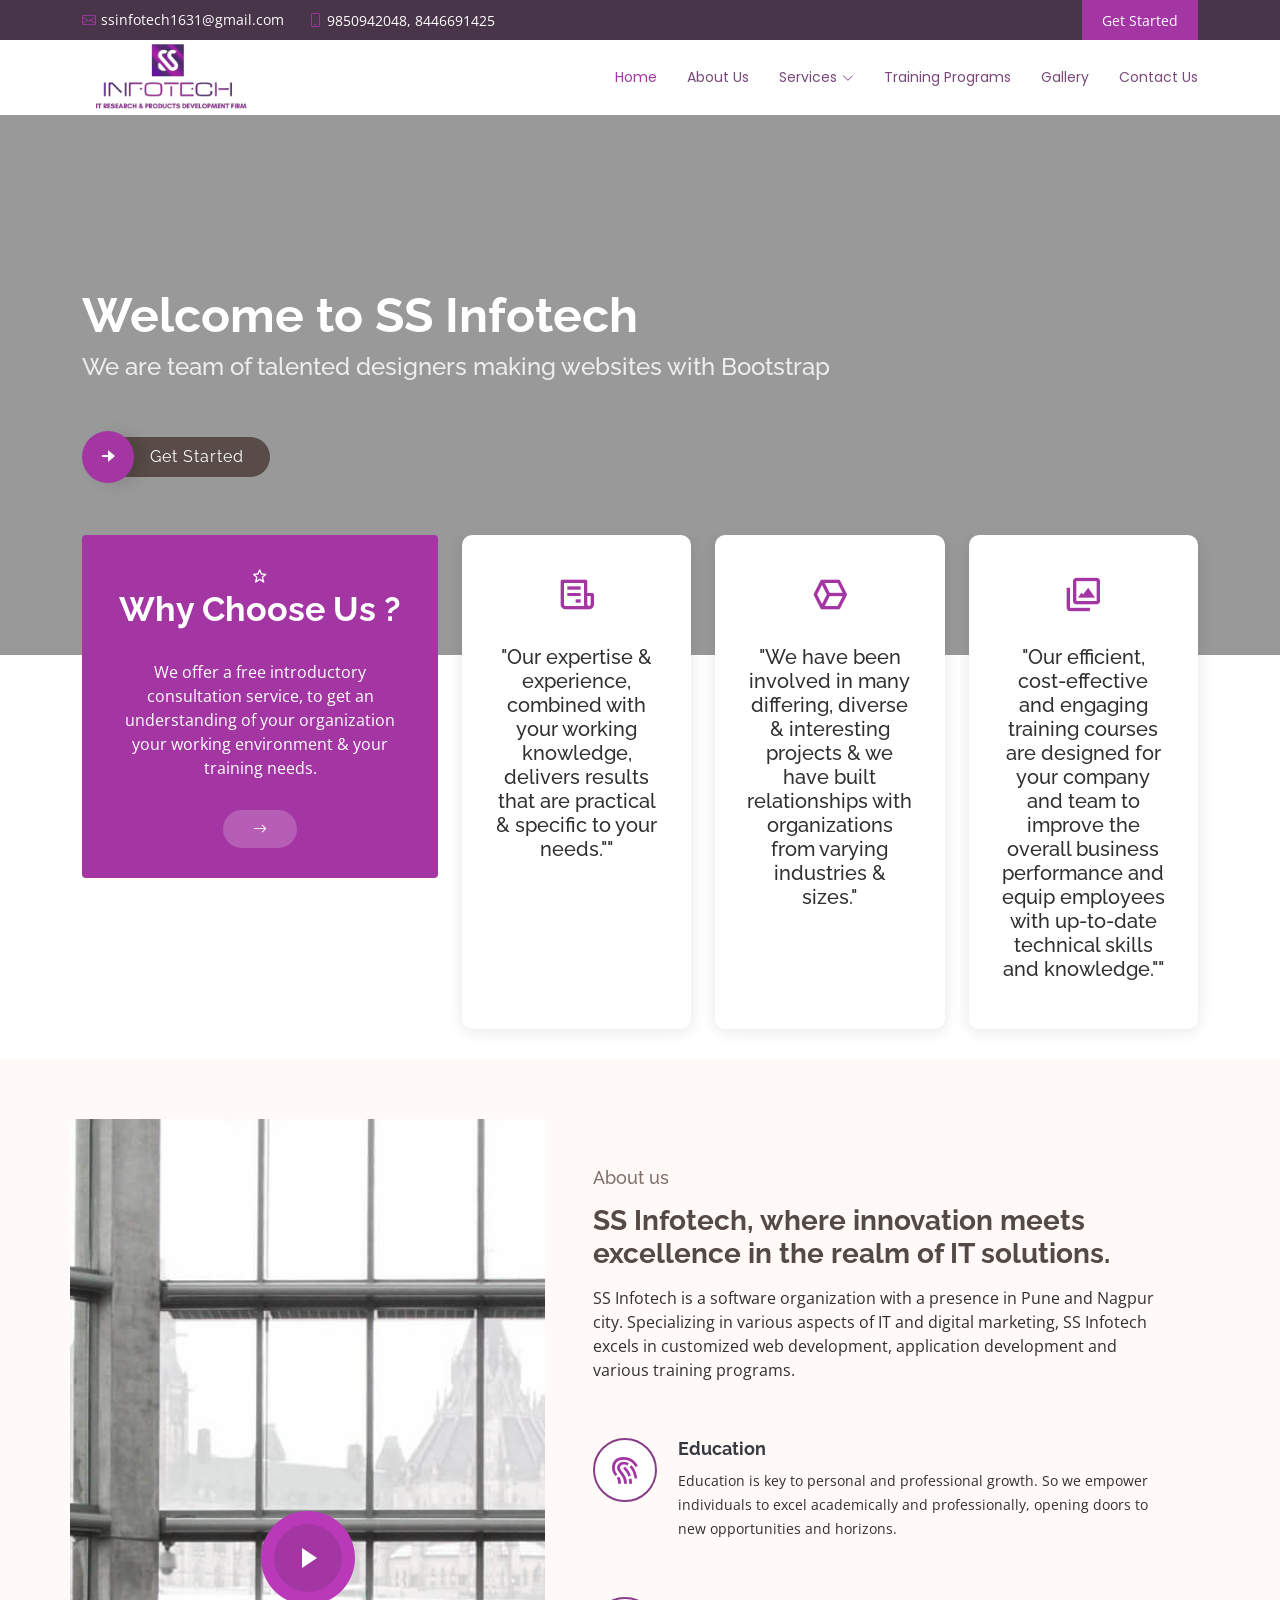
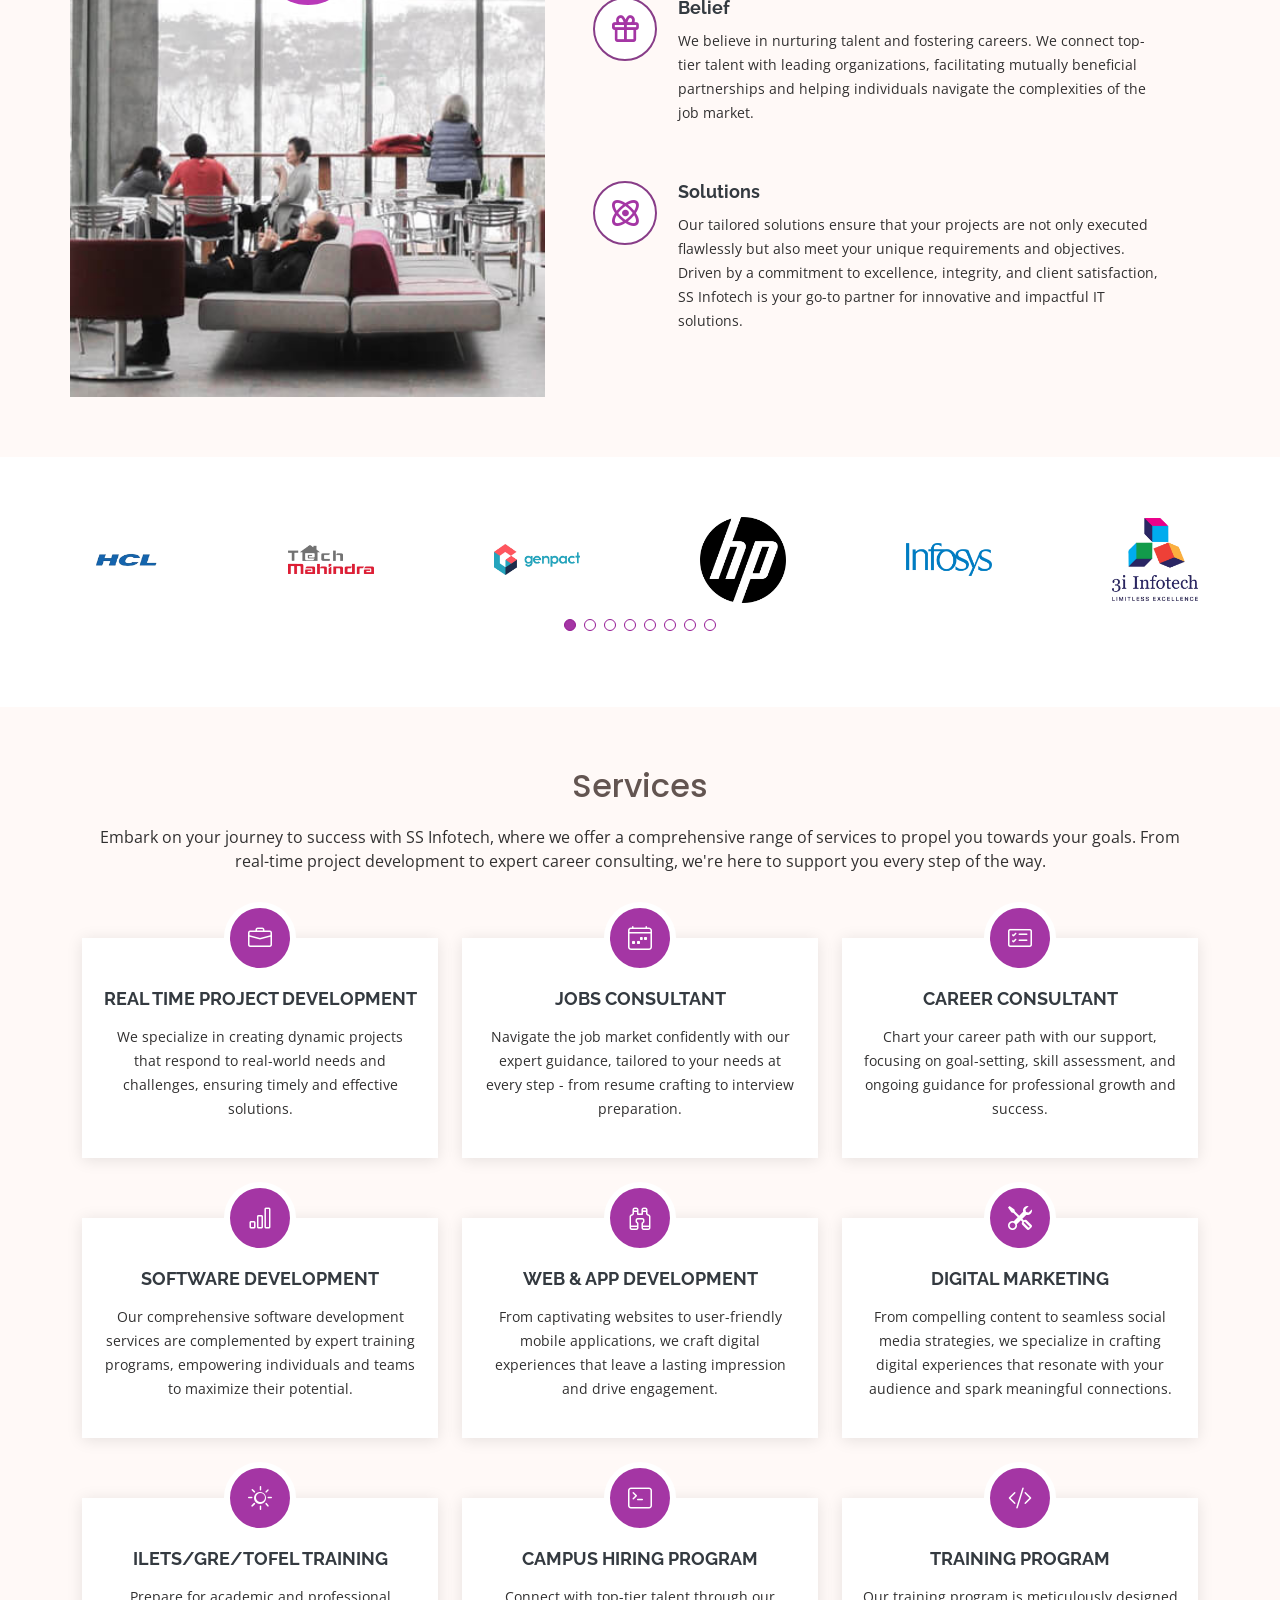
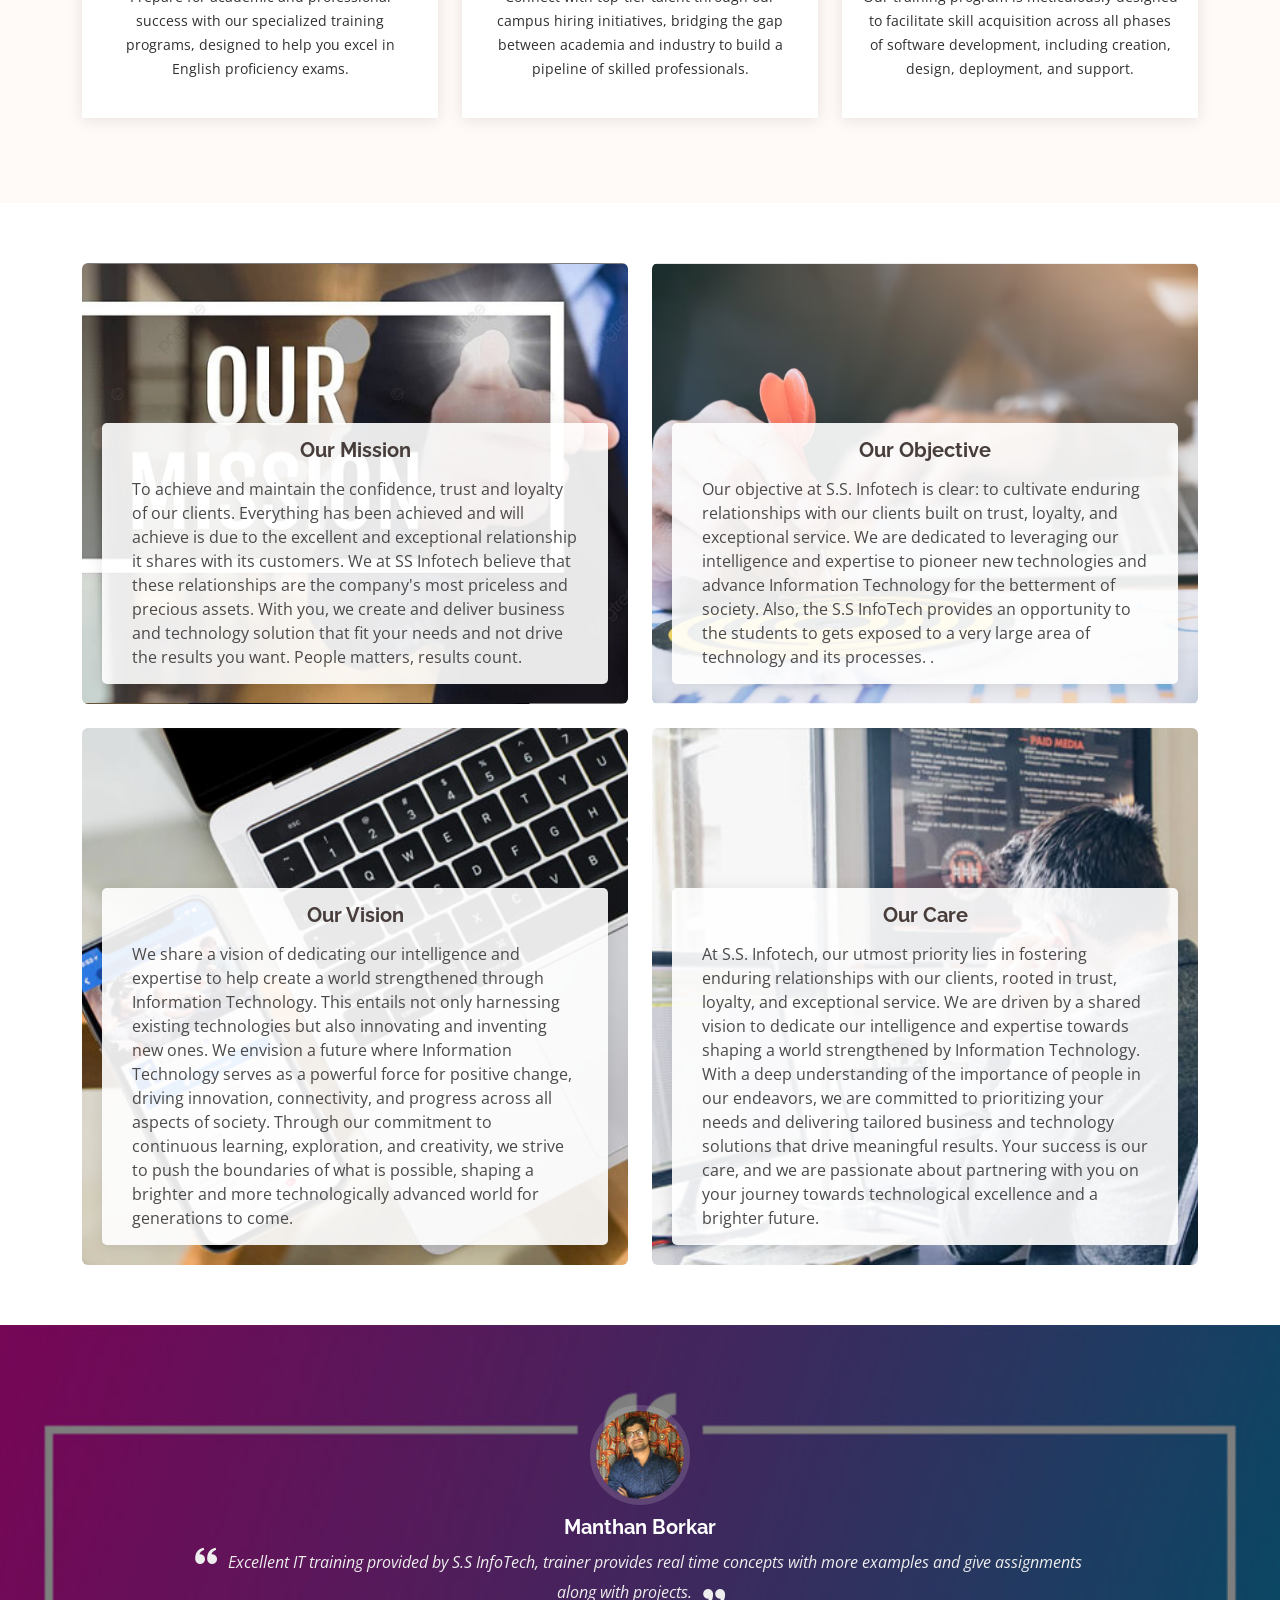
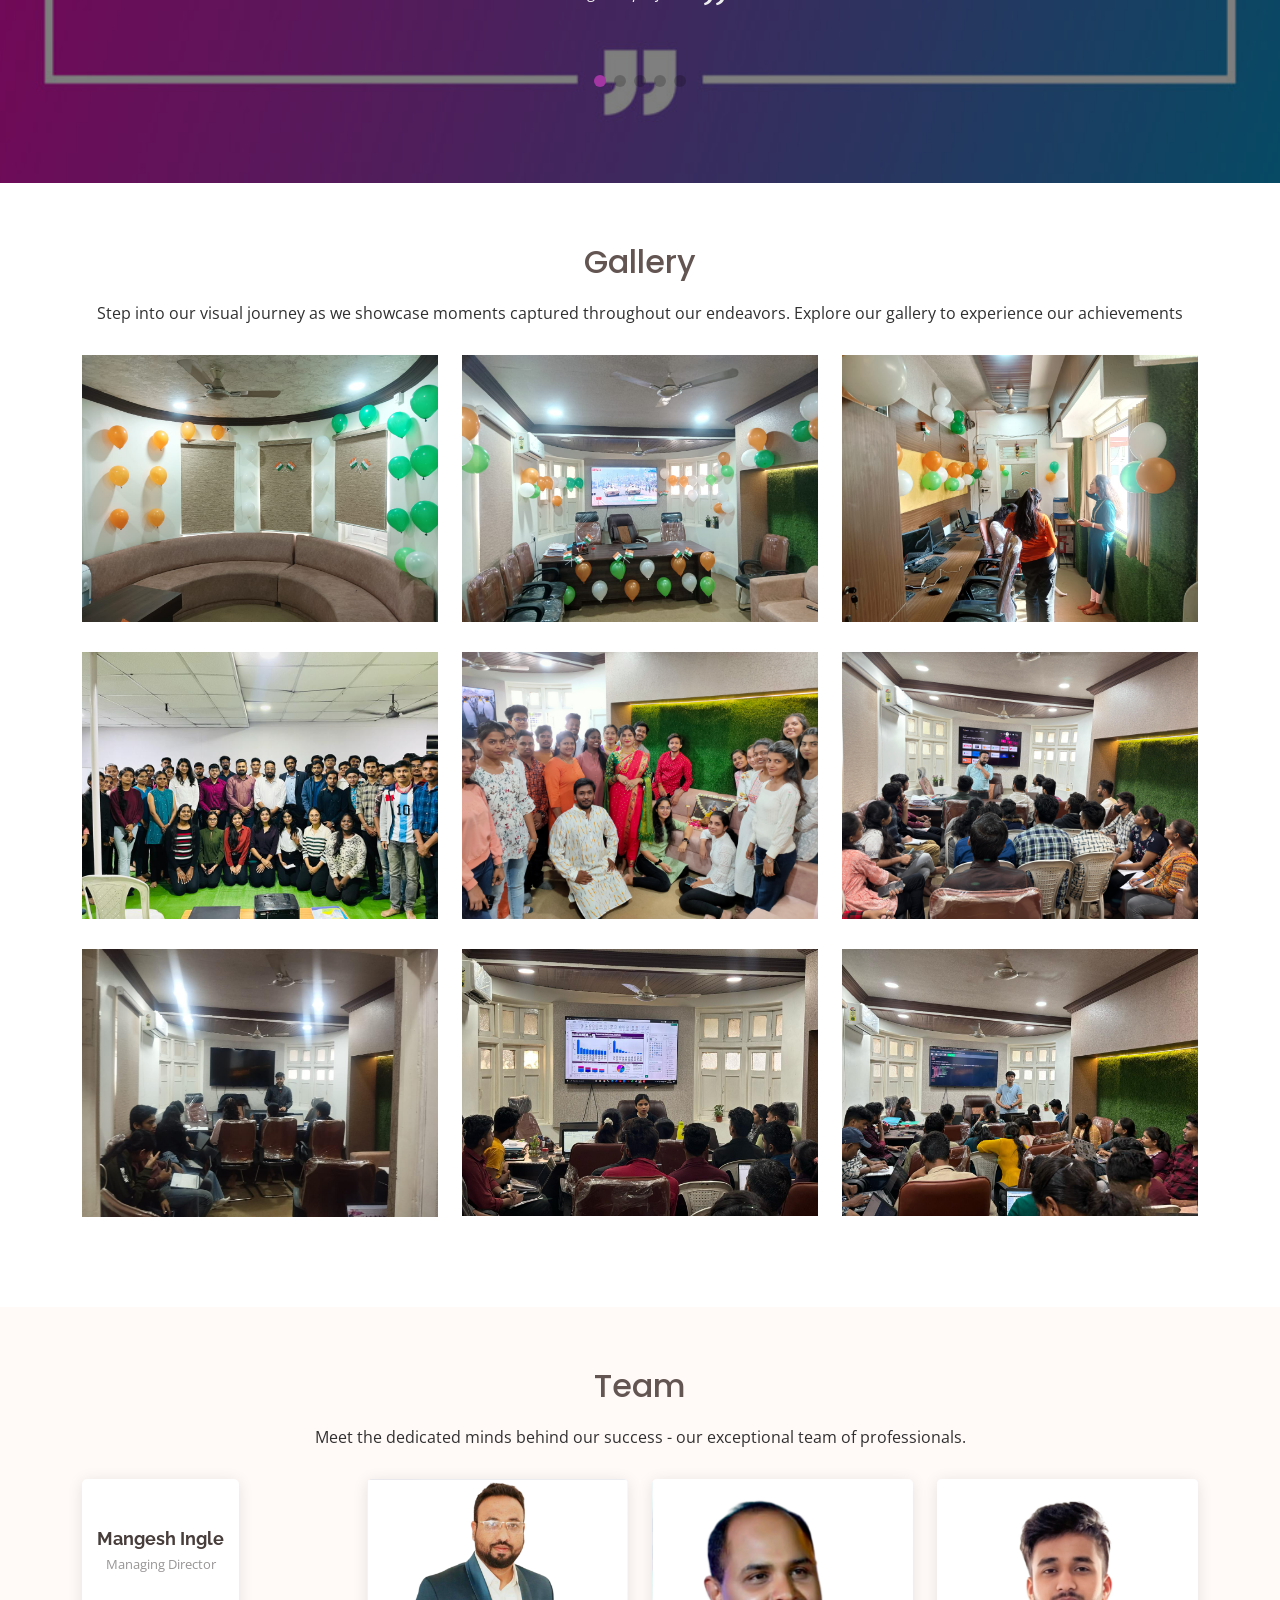
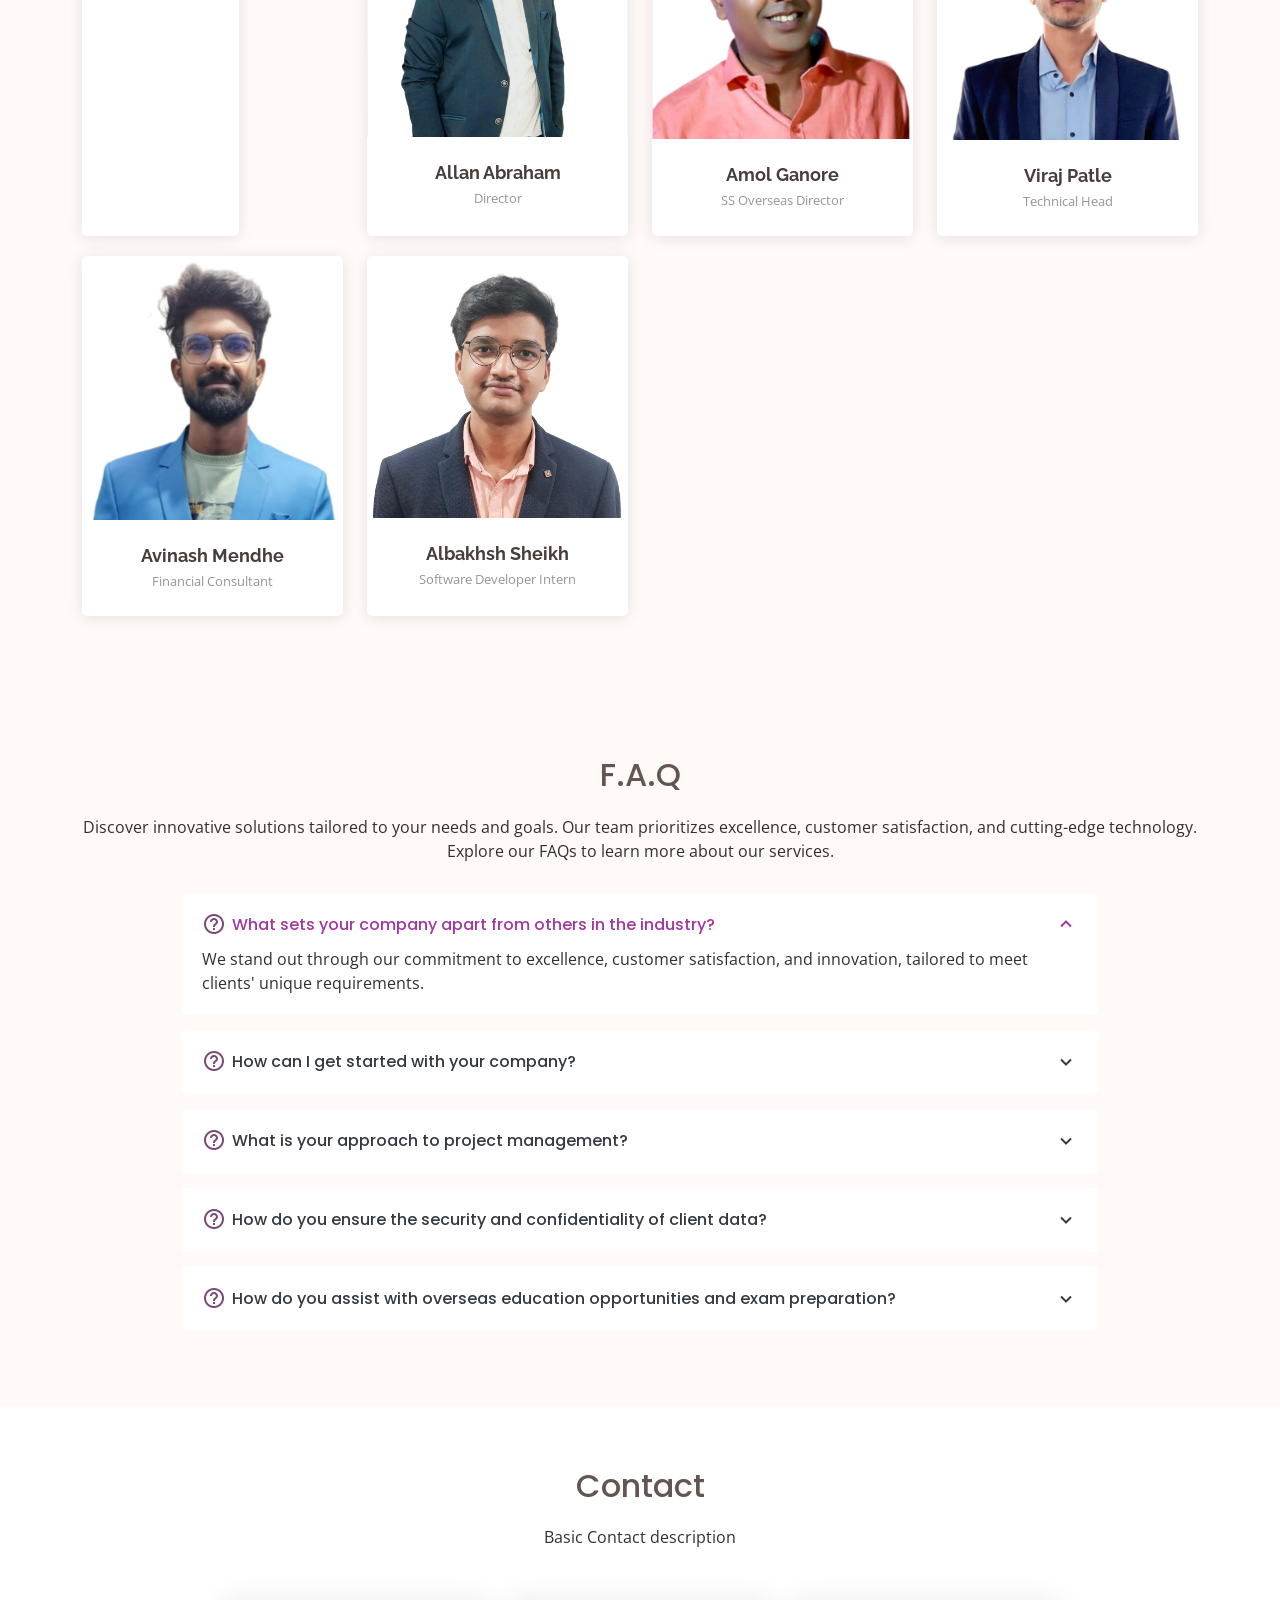
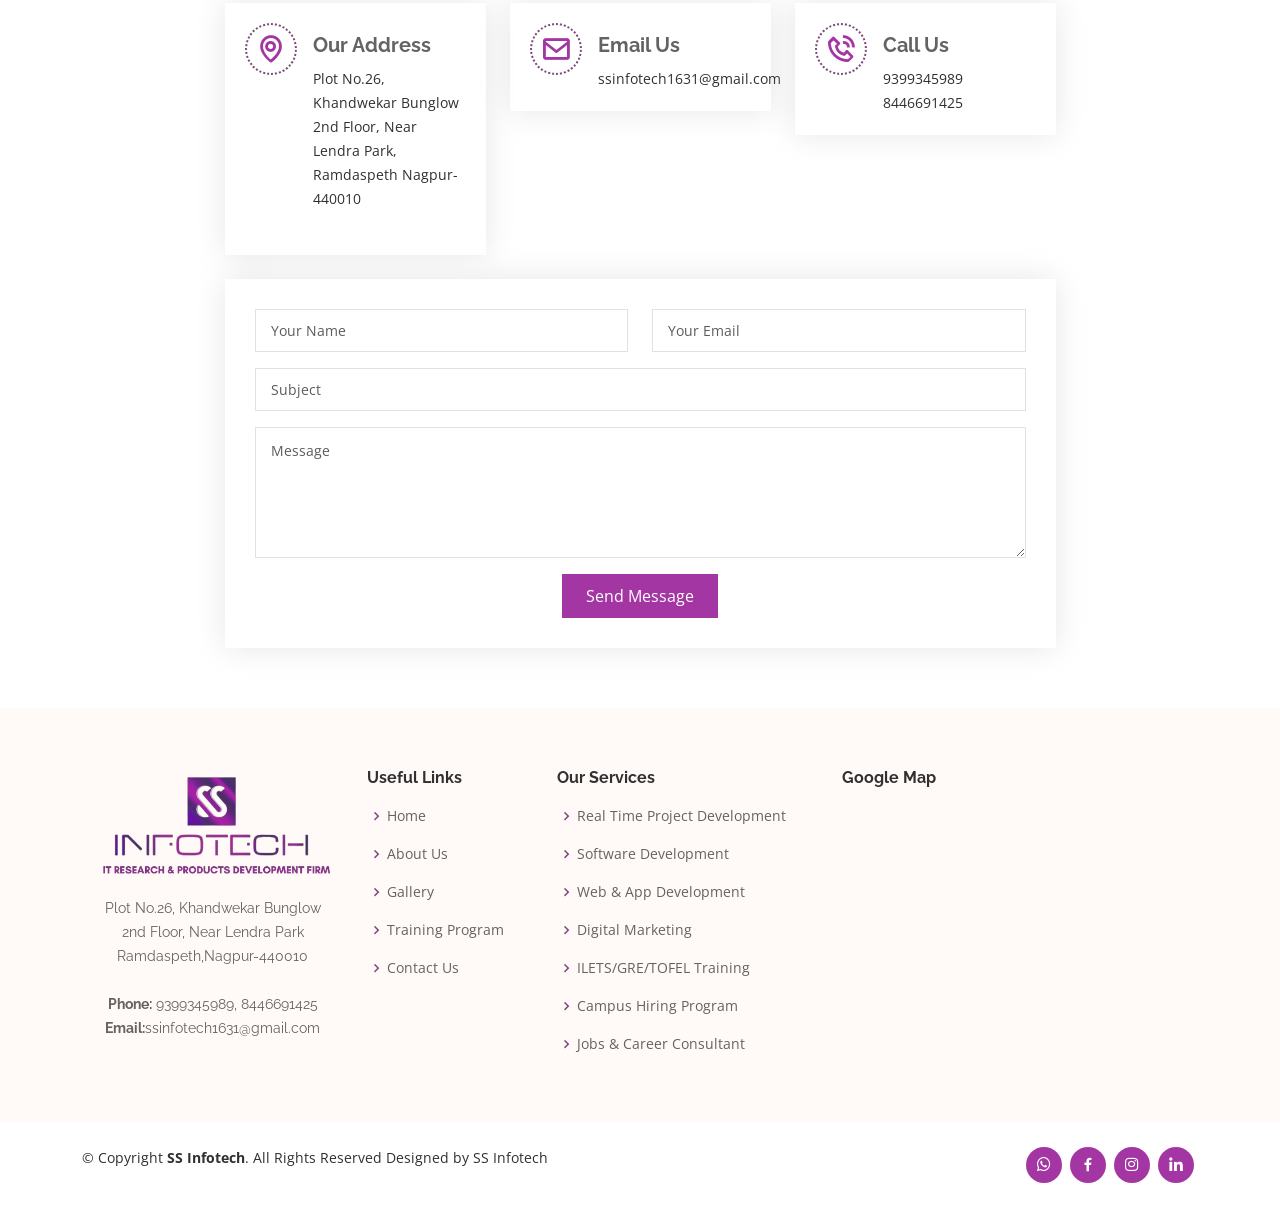
==== commit eaf4041a: "first commit" ====
--- a/index.html
+++ b/index.html
@@ -30,1160 +30,1029 @@
 
   </head>
 
-  
-
-    <!-- ======= Top Bar ======= -->
-    <section id="topbar" class="d-flex align-items-center">
-      <div
-        class="container d-flex justify-content-center justify-content-md-between">
-        <div class="contact-info d-flex align-items-center">
-          <i class="bi bi-envelope d-flex align-items-center"><a
-              href="mailto:contact@example.com">ssinfotech1631@gmail.com</a></i>
-          <i
-            class="bi bi-phone d-flex align-items-center ms-4"><span>9850942048, 8446691425</span></i> 
-        </div>
-
-        <div class="cta d-none d-md-flex align-items-center">
-          <a href="#about" class="scrollto">Get Started</a>
-        </div>
-      </div>
-    </section>
-
-    <!-- ======= Header ======= -->
-    <header id="header" class="d-flex align-items-center">
-      <div class="container d-flex align-items-center justify-content-between">
-
-        <div class="logo">
-          <h1><a href="index.html"><img src="logo.png" alt
-                height="250px"></a></h1>
-        </div>
-
-        <nav id="navbar" class="navbar">
-          <ul>
-            <li><a class="nav-link scrollto active"
-                href="index.html">Home</a></li>
-            <li><a class="nav-link scrollto"
-                href="about.html">About Us</a></li>
-            <li class="dropdown"><a href="#"><span>Services</span> <i
-                  class="bi bi-chevron-down"></i></a>
-              <ul>
-                <li><a
-                    href="real-time-project.html">Real
-                    Time Project Development</a></li>
-                <li class="dropdown"><a href="#"><span>Jobs & Career
-                      Consultant</span> <i class="bi bi-chevron-right"></i></a>
-                  <ul>
-                    <li><a href="job.html">Jobs</a></li>
-                    <li><a href="career.html">Career</a></li>
-                  </ul>
-                </li>
-                <li><a
-                    href="softwaredev.html">Software
-                    Development </a></li>
-                <li><a
-                    href="web-dev.html">Web
-                    & App Development</a></li>
-                <li><a href="DM.html">Digital
-                    Marketing</a></li>
-                <li><a
-                    href="ielts.html">ILETS/GRE/TOFEL
-                    Training</a></li>
-                <li><a
-                    href="campus.html">Campus
-                    Hiring Program</a></li>
-              </ul>
-            </li>
-            <li><a class="nav-link scrollto" href="training.html">Training
+
+
+  <!-- ======= Top Bar ======= -->
+  <section id="topbar" class="d-flex align-items-center">
+    <div class="container d-flex justify-content-center justify-content-md-between">
+      <div class="contact-info d-flex align-items-center">
+        <i class="bi bi-envelope d-flex align-items-center"><a
+            href="mailto:contact@example.com">ssinfotech1631@gmail.com</a></i>
+        <i class="bi bi-phone d-flex align-items-center ms-4"><span>9850942048, 8446691425</span></i>
+      </div>
+
+      <div class="cta d-none d-md-flex align-items-center">
+        <a href="#about" class="scrollto">Get Started</a>
+      </div>
+    </div>
+  </section>
+
+  <!-- ======= Header ======= -->
+  <header id="header" class="d-flex align-items-center">
+    <div class="container d-flex align-items-center justify-content-between">
+
+      <div class="logo">
+        <h1><a href="index.html"><img src="logo.png" alt height="250px"></a></h1>
+      </div>
+
+      <nav id="navbar" class="navbar">
+        <ul>
+          <li><a class="nav-link scrollto active" href="index.html">Home</a></li>
+          <li><a class="nav-link scrollto" href="about.html">About Us</a></li>
+          <li class="dropdown"><a href="#"><span>Services</span> <i class="bi bi-chevron-down"></i></a>
+            <ul>
+              <li><a href="real-time-project.html">Real
+                  Time Project Development</a></li>
+              <li class="dropdown"><a href="#"><span>Jobs & Career
+                    Consultant</span> <i class="bi bi-chevron-right"></i></a>
+                <ul>
+                  <li><a href="job.html">Jobs</a></li>
+                  <li><a href="career.html">Career</a></li>
+                </ul>
+              </li>
+              <li><a href="softwaredev.html">Software
+                  Development </a></li>
+              <li><a href="web-dev.html">Web
+                  & App Development</a></li>
+              <li><a href="DM.html">Digital
+                  Marketing</a></li>
+              <li><a href="ielts.html">ILETS/GRE/TOFEL
+                  Training</a></li>
+              <li><a href="campus.html">Campus
+                  Hiring Program</a></li>
+            </ul>
+          </li>
+          <li><a class="nav-link scrollto" href="training.html">Training
               Programs</a></li>
-            <li><a class="nav-link scrollto "
-                href="gallery.html">Gallery</a></li>
-            
-            <li><a class="nav-link scrollto"
-                href="Contact-Us.html">Contact
-                Us</a></li>
-          </ul>
-          <i class="bi bi-list mobile-nav-toggle"></i>
-        </nav><!-- .navbar -->
-
-      </div>
-    </header><!-- End Header -->
-
-    <!-- ======= Hero Section ======= -->
-    <section id="hero"
-      class="d-flex flex-column justify-content-center align-items-center">
-      <video autoplay muted loop id="video-background">
-        <source src="assets/img/videoplayback1.mp4" type="video/mp4">
-        Your browser does not support the video tag.
-      </video>
-      <div class="container" data-aos="fade-in">
-        <h1>Welcome to SS Infotech</h1>
-        <h2>We are team of talented designers making websites with
-          Bootstrap</h2>
-        <div class="d-flex align-items-center">
-          <i class="bx bxs-right-arrow-alt get-started-icon"></i>
-          <a href="#about" class="btn-get-started scrollto">Get Started</a>
-        </div>
-      </div>
-    </section><!-- End Hero -->
-
-    <main id="main">
-
-      <!-- ======= Why Us Section ======= -->
-      <section id="why-us" class="why-us">
-        <div class="container">
-
-          <div class="row">
-            <div class="col-xl-4 col-lg-5" data-aos="fade-up">
-              <div class="content text-center">
-                <i class="bx bx-star "></i>
-                <h3>Why Choose Us ?</h3>
-                <p>
-                  We offer a free introductory consultation service, to get an
-                  understanding of your organization your working environment
-                  & your training needs.
-                </p>
-                <div class="text-center">
-                  <a href="#" class="more-btn"> <i class="bi bi-arrow-right"></i></i></a>
-                </div>
-              </div>
-            </div>
-            <div class="col-xl-8 col-lg-7 d-flex">
-              <div class="icon-boxes d-flex flex-column justify-content-center">
-                <div class="row">
-                  <div class="col-xl-4 d-flex align-items-stretch"
-                    data-aos="fade-up" data-aos-delay="100">
-                    <div class="icon-box mt-4 mt-xl-0">
-                      <i class="bx bx-receipt"></i>
-                      <!-- <h4>Corporis voluptates sit</h4> -->
-                      <h5>"Our expertise & experience, combined with your working
-                        knowledge, delivers results that are practical &
-                        specific to your needs.""
-                      </h5>
-                    </div>
-                  </div>
-                  <div class="col-xl-4 d-flex align-items-stretch"
-                    data-aos="fade-up" data-aos-delay="200">
-                    <div class="icon-box mt-4 mt-xl-0">
-                      <i class="bx bx-cube-alt"></i>
-                      <!-- <h4>Ullamco laboris ladore pan</h4> -->
-                      <h5>"We have been involved in many differing, diverse &
-                        interesting projects & we have built relationships with
-                        organizations from varying industries & sizes."</h5>
-                    </div>
-                  </div>
-                  <div class="col-xl-4 d-flex align-items-stretch"
-                    data-aos="fade-up" data-aos-delay="300">
-                    <div class="icon-box mt-4 mt-xl-0">
-                      <i class="bx bx-images"></i>
-                      <!-- <h4>Labore consequatur</h4> -->
-                      <h5>"Our efficient, cost-effective and engaging training
-                        courses are designed for your company and team to improve the
-                        overall business performance and equip employees with
-                        up-to-date technical skills and knowledge.""
-                      </h5>
-                    </div>
+          <li><a class="nav-link scrollto " href="gallery.html">Gallery</a></li>
+
+          <li><a class="nav-link scrollto" href="Contact-Us.html">Contact
+              Us</a></li>
+        </ul>
+        <i class="bi bi-list mobile-nav-toggle"></i>
+      </nav><!-- .navbar -->
+
+    </div>
+  </header><!-- End Header -->
+
+  <!-- ======= Hero Section ======= -->
+  <section id="hero" class="d-flex flex-column justify-content-center align-items-center">
+    <video autoplay muted loop id="video-background">
+      <source src="assets/img/videoplayback1.mp4" type="video/mp4">
+      Your browser does not support the video tag.
+    </video>
+    <div class="container" data-aos="fade-in">
+      <h1>Welcome to SS Infotech</h1>
+      <h2>We are team of talented designers making websites with
+        Bootstrap</h2>
+      <div class="d-flex align-items-center">
+        <i class="bx bxs-right-arrow-alt get-started-icon"></i>
+        <a href="#about" class="btn-get-started scrollto">Get Started</a>
+      </div>
+    </div>
+  </section><!-- End Hero -->
+
+  <main id="main">
+
+    <!-- ======= Why Us Section ======= -->
+    <section id="why-us" class="why-us">
+      <div class="container">
+
+        <div class="row">
+          <div class="col-xl-4 col-lg-5" data-aos="fade-up">
+            <div class="content text-center">
+              <i class="bx bx-star "></i>
+              <h3>Why Choose Us ?</h3>
+              <p>
+                We offer a free introductory consultation service, to get an
+                understanding of your organization your working environment
+                & your training needs.
+              </p>
+              <div class="text-center">
+                <a href="#" class="more-btn"> <i class="bi bi-arrow-right"></i></i></a>
+              </div>
+            </div>
+          </div>
+          <div class="col-xl-8 col-lg-7 d-flex">
+            <div class="icon-boxes d-flex flex-column justify-content-center">
+              <div class="row">
+                <div class="col-xl-4 d-flex align-items-stretch" data-aos="fade-up" data-aos-delay="100">
+                  <div class="icon-box mt-4 mt-xl-0">
+                    <i class="bx bx-receipt"></i>
+                    <!-- <h4>Corporis voluptates sit</h4> -->
+                    <h5>"Our expertise & experience, combined with your working
+                      knowledge, delivers results that are practical &
+                      specific to your needs.""
+                    </h5>
                   </div>
                 </div>
-              </div>
-            </div>
-          </div>
-
-        </div>
-      </section><!-- End Why Us Section -->
-
-      <!-- ======= About Section ======= -->
-      <section id="about" class="about section-bg">
-        <div class="container">
-
-          <div class="row">
-            <div
-              class="col-xl-5 col-lg-6 video-box d-flex justify-content-center align-items-stretch position-relative"
-              data-aos="fade-right">
-              <a href="https://www.youtube.com/watch?v=jDDaplaOz7Q"
-                class="glightbox play-btn mb-4"></a>
-            </div>
-
-            <div
-              class="col-xl-7 col-lg-6 icon-boxes d-flex flex-column align-items-stretch justify-content-center py-5 px-lg-5">
-              <h4 data-aos="fade-up">About us</h4>
-              <h3 data-aos="fade-up">SS Infotech, where innovation meets
-                excellence in the realm of IT solutions.</h3>
-              <p data-aos="fade-up">SS Infotech is a software organization with
-                a presence in Pune and Nagpur city. Specializing in various
-                aspects of IT and digital marketing, SS Infotech excels in
-                customized web development, application development and various
-                training programs.</p>
-
-              <div class="icon-box" data-aos="fade-up">
-                <div class="icon"><i class="bx bx-fingerprint"></i></div>
-                <h4 class="title"><a href>Education</a></h4>
-                <p class="description">Education is key to personal and
-                  professional growth. So we empower individuals to excel
-                  academically and professionally, opening doors to new
-                  opportunities and horizons.</p>
-              </div>
-
-              <div class="icon-box" data-aos="fade-up" data-aos-delay="100">
-                <div class="icon"><i class="bx bx-gift"></i></div>
-                <h4 class="title"><a href>Belief</a></h4>
-                <p class="description">We believe in nurturing talent and
-                  fostering careers. We connect top-tier talent with leading
-                  organizations, facilitating mutually beneficial partnerships
-                  and helping individuals navigate the complexities of the job
-                  market.</p>
-              </div>
-
-              <div class="icon-box" data-aos="fade-up" data-aos-delay="200">
-                <div class="icon"><i class="bx bx-atom"></i></div>
-                <h4 class="title"><a href>Solutions</a></h4>
-                <p class="description">Our tailored solutions ensure that your
-                  projects are not only executed flawlessly but also meet your
-                  unique requirements and objectives. Driven by a commitment to
-                  excellence, integrity, and client satisfaction, SS Infotech is
-                  your go-to partner for innovative and impactful IT
-                  solutions.</p>
-              </div>
-
-            </div>
-          </div>
-
-        </div>
-      </section><!-- End About Section -->
-
-      <!-- ======= Clients Section ======= -->
-      <section id="clients" class="clients">
-        <div class="container" data-aos="fade-up">
-
-          <div class="clients-slider swiper">
-            <div class="swiper-wrapper align-items-center">
-              <div class="swiper-slide"><img src="assets/img/clients/hcl.png"
-                  class="img-fluid" alt></div>
-              <div class="swiper-slide"><img src="assets/img/clients/tech.jpg"
-                  class="img-fluid" alt></div>
-              <div class="swiper-slide"><img
-                  src="assets/img/clients/genpact.jpg" class="img-fluid"
-                  alt></div>
-              <div class="swiper-slide"><img src="assets/img/clients/hp.jpg"
-                  class="img-fluid" alt></div>
-              <div class="swiper-slide"><img
-                  src="assets/img/clients/infosys.jpg" class="img-fluid"
-                  alt></div>
-              <div class="swiper-slide"><img
-                  src="assets/img/clients/infotech.jpg" class="img-fluid"
-                  alt></div>
-              <div class="swiper-slide"><img
-                  src="assets/img/clients/mindtree.jpg" class="img-fluid"
-                  alt></div>
-              <div class="swiper-slide"><img src="assets/img/clients/expleo.jpg"
-                  class="img-fluid" alt></div>
-            </div>
-            <div class="swiper-pagination"></div>
-          </div>
-
-        </div>
-      </section><!-- End Clients Section -->
-
-      <!-- ======= Services Section ======= -->
-      <section id="services" class="services section-bg">
-        <div class="container">
-
-          <div class="section-title" data-aos="fade-up">
-            <h2>Services</h2>
-            <p>Embark on your journey to success with SS Infotech, where we
-              offer a comprehensive range of services to propel you towards your
-              goals. From real-time project development to expert career
-              consulting, we're here to support you every step of the way.</p>
-          </div>
-
-          <div class="row">
-            <div class="col-lg-4 col-md-6" data-aos="fade-up">
-              <div class="icon-box">
-                <div class="icon"><i class="bi bi-briefcase"></i></div>
-                <h4 class="title"><a href>Real Time Project Development</a></h4>
-                <p class="description">We specialize in creating dynamic
-                  projects that respond to real-world needs and challenges,
-                  ensuring timely and effective solutions.</p>
-              </div>
-            </div>
-            <div class="col-lg-4 col-md-6" data-aos="fade-up"
-              data-aos-delay="100">
-              <div class="icon-box">
-                <div class="icon"><i class="bi bi-card-checklist"></i></div>
-                <h4 class="title"><a href>Industry Specific Project</a></h4>
-                <p class="description">Tailored to your industry's unique
-                  requirements, our projects are designed to optimize efficiency
-                  and drive success in your sector.</p>
-              </div>
-            </div>
-            <div class="col-lg-4 col-md-6" data-aos="fade-up"
-              data-aos-delay="200">
-              <div class="icon-box">
-                <div class="icon"><i class="bi bi-bar-chart"></i></div>
-                <h4 class="title"><a href>Software Development </a></h4>
-                <p class="description">Our comprehensive software development
-                  services are complemented by expert training programs,
-                  empowering individuals and teams to maximize their
-                  potential.</p>
-              </div>
-            </div>
-            <div class="col-lg-4 col-md-6" data-aos="fade-up"
-              data-aos-delay="200">
-              <div class="icon-box">
-                <div class="icon"><i class="bi bi-code-slash"></i></div>
-                <h4 class="title"><a href>Training Program</a></h4>
-                <p class="description">
-                  Our training program is meticulously designed to facilitate skill acquisition across all phases of software development, including creation, design, deployment, and support.</p>
-              </div>
-            </div>
-            <div class="col-lg-4 col-md-6" data-aos="fade-up"
-              data-aos-delay="300">
-              <div class="icon-box">
-                <div class="icon"><i class="bi bi-binoculars"></i></div>
-                <h4 class="title"><a href>Web & App Development</a></h4>
-                <p class="description">From captivating websites to
-                  user-friendly mobile applications, we craft digital
-                  experiences that leave a lasting impression and drive
-                  engagement.</p>
-              </div>
-            </div>
-            <div class="col-lg-4 col-md-6" data-aos="fade-up"
-              data-aos-delay="400">
-              <div class="icon-box">
-                <div class="icon"><i class="bi bi-brightness-high"></i></div>
-                <h4 class="title"><a href>ILETS/GRE/TOFEL Training</a></h4>
-                <p class="description">Prepare for academic and professional
-                  success with our specialized training programs, designed to
-                  help you excel in English proficiency exams.</p>
-              </div>
-            </div>
-            <div class="col-lg-4 col-md-6" data-aos="fade-up"
-              data-aos-delay="500">
-              <div class="icon-box">
-                <div class="icon"><i class="bi bi-terminal"></i></div>
-                <h4 class="title"><a href>Campus Hiring Program</a></h4>
-                <p class="description">Connect with top-tier talent through our
-                  campus hiring initiatives, bridging the gap between academia
-                  and industry to build a pipeline of skilled professionals.</p>
-              </div>
-            </div>
-            <div class="col-lg-4 col-md-6" data-aos="fade-up"
-              data-aos-delay="600">
-              <div class="icon-box">
-                <div class="icon"><i class="bi bi-tools"></i></div>
-                <h4 class="title"><a href>Free Govt. Authorised Overseas
-                    Educational Consultant</a></h4>
-                <p class="description">Government-authorized overseas
-                  educational consultant providing expert guidance and
-                  assistance at no cost.</p>
-              </div>
-            </div>
-            <div class="col-lg-4 col-md-6" data-aos="fade-up"
-              data-aos-delay="7500">
-              <div class="icon-box">
-                <div class="icon"><i class="bi bi-calendar4-week"></i></div>
-                <h4 class="title"><a href>Jobs & Career Consultant</a></h4>
-                <p class="description">Navigate the complexities of the job
-                  market with confidence, supported by our expert consultants
-                  who provide invaluable guidance and support at every step of
-                  your career journey.</p>
-              </div>
-            </div>
-          </div>
-        </div>
-      </section><!-- End Services Section -->
-
-      <!-- ======= Values Section ======= -->
-      <section id="values" class="values">
-        <div class="container">
-
-          <div class="row">
-            <div class="col-md-6 d-flex align-items-stretch" data-aos="fade-up">
-              <div class="card"
-                style="background-image: url(assets/img/values/values-1.png);">
-                <div class="card-body">
-                  <h5 class="card-title"><a href>Our Mission</a></h5>
-                  <p class="card-text">To achieve and maintain the confidence,
-                    trust and loyalty of our clients. Everything
-                    has been achieved and will achieve is due to the excellent
-                    and exceptional relationship it shares with its customers.
-                    We at SS Infotech believe that these relationships are the
-                    company's most priceless and precious assets.
-                    With you, we create and deliver business and technology
-                    solution that fit your needs and not drive the results you
-                    want.
-                    People matters, results count.</p>
-                  <!-- <div class="read-more"><a href="#"><i
-                        class="bi bi-arrow-right"></i> Read More</a></div> -->
-                </div>
-              </div>
-            </div>
-            <div class="col-md-6 d-flex align-items-stretch mt-4 mt-md-0"
-              data-aos="fade-up" data-aos-delay="100">
-              <div class="card"
-                style="background-image: url(assets/img/values/values-2.png);">
-                <div class="card-body">
-                  <h5 class="card-title"><a href>Our Objective</a></h5>
-                  <p class="card-text">Our objective at S.S. Infotech is clear:
-                    to cultivate enduring relationships with our clients built
-                    on trust, loyalty, and exceptional service. We are dedicated
-                    to leveraging our intelligence and expertise to pioneer new
-                    technologies and advance Information Technology for the
-                    betterment of society.
-                    Also, the S.S InfoTech provides an opportunity to the
-                    students to
-                    gets exposed to a very large area of technology and its
-                    processes.
-                    .</p>
-                  <!-- <div class="read-more"><a href="#"><i
-                        class="bi bi-arrow-right"></i> Read More</a></div> -->
-                </div>
-              </div>
-
-            </div>
-            <div class="col-md-6 d-flex align-items-stretch mt-4"
-              data-aos="fade-up" data-aos-delay="200">
-              <div class="card"
-                style="background-image: url(assets/img/values/values-3.jpg);">
-                <div class="card-body">
-                  <h5 class="card-title"><a href>Our Vision</a></h5>
-                  <p class="card-text">We share a vision of dedicating our
-                    intelligence and expertise to help create a world
-                    strengthened through Information Technology. This entails
-                    not only harnessing existing technologies but also
-                    innovating and inventing new ones.
-                    We envision a future where Information Technology serves as
-                    a powerful force for positive change, driving innovation,
-                    connectivity, and progress across all aspects of society.
-                    Through our commitment to continuous learning, exploration,
-                    and creativity, we strive to push the boundaries of what is
-                    possible, shaping a brighter and more technologically
-                    advanced world for generations to come.
-                  </p>
-                  <!-- <div class="read-more"><a href="#"><i
-                        class="bi bi-arrow-right"></i> Read More</a></div> -->
-                </div>
-              </div>
-            </div>
-            <div class="col-md-6 d-flex align-items-stretch mt-4"
-              data-aos="fade-up" data-aos-delay="300">
-              <div class="card"
-                style="background-image: url(assets/img/values/values-4.jpg);">
-                <div class="card-body">
-                  <h5 class="card-title"><a href>Our Care</a></h5>
-                  <p class="card-text">At S.S. Infotech, our utmost priority
-                    lies in fostering enduring relationships with our clients,
-                    rooted in trust, loyalty, and exceptional service. We are
-                    driven by a shared vision to dedicate our intelligence and
-                    expertise towards shaping a world strengthened by
-                    Information Technology.
-                    With a deep understanding of the importance of people in our
-                    endeavors, we are committed to prioritizing your needs and
-                    delivering tailored business and technology solutions that
-                    drive meaningful results.
-                    Your success is our care, and we are passionate about
-                    partnering with you on your journey towards technological
-                    excellence and a brighter future.
-                  </p>
-                  <!-- <div class="read-more"><a href="#"><i
-                        class="bi bi-arrow-right"></i> Read More</a></div> -->
-                </div>
-              </div>
-            </div>
-          </div>
-
-        </div>
-      </section><!-- End Values Section -->
-
-      <!-- ======= Testimonials Section ======= -->
-      <section id="testimonials" class="testimonials">
-        <div class="container position-relative" data-aos="fade-up">
-
-          <div class="testimonials-slider swiper" data-aos="fade-up"
-            data-aos-delay="100">
-            <div class="swiper-wrapper">
-
-              <div class="swiper-slide">
-                <div class="testimonial-item">
-                  <img src="assets/img/testimonials/testimonials-1.jpg"
-                    class="testimonial-img" alt>
-                  <h3>Manthan Borkar</h3>
-                  <!-- <h4>Ceo &amp; Founder</h4> -->
-                  <p>
-                    <i class="bx bxs-quote-alt-left quote-icon-left"></i>
-                    Excellent IT training provided by S.S InfoTech,
-                    trainer provides real time concepts with more
-                    examples and give assignments along with projects.
-                    <i class="bx bxs-quote-alt-right quote-icon-right"></i>
-                  </p>
-                </div>
-              </div><!-- End testimonial item -->
-
-              <div class="swiper-slide">
-                <div class="testimonial-item">
-                  <img src="assets/img/testimonials/testimonials-2.jpg"
-                    class="testimonial-img" alt>
-                  <h3>Nitisha Borkar</h3>
-                  <!-- <h4>Designer</h4> -->
-                  <p>
-                    <i class="bx bxs-quote-alt-left quote-icon-left"></i>
-                    I am really impressed with his lucid way of teaching.
-                    Trainer makes sure you understand all the concepts and
-                    covers almost all the material in his classes.
-                    I highly recommend S.S InfoTech.
-                    <i class="bx bxs-quote-alt-right quote-icon-right"></i>
-                  </p>
-                </div>
-              </div><!-- End testimonial item -->
-
-              <div class="swiper-slide">
-                <div class="testimonial-item">
-                  <img src="assets/img/testimonials/testimonials-3.jpg"
-                    class="testimonial-img" alt>
-                  <h3>Juhi Dwivedi </h3>
-                  <!-- <h4>Store Owner</h4> -->
-                  <p>
-                    <i class="bx bxs-quote-alt-left quote-icon-left"></i>
-                    It's the best institute to learn Salesforce. Value
-                    paidcourse fees! Had a great experience training with them.
-                    Trainers are highly skilled and qualified at the same
-                    timethe content is quite comprehensive.
-                    I can say that if youare looking IT training, this is the
-                    BEST INSTITUTE !
-                    <i class="bx bxs-quote-alt-right quote-icon-right"></i>
-                  </p>
-                </div>
-              </div><!-- End testimonial item -->
-
-              <div class="swiper-slide">
-                <div class="testimonial-item">
-                  <img src="assets/img/testimonials/testimonials-4.png"
-                    class="testimonial-img" alt>
-                  <h3>Jayesh Chakole</h3>
-                  <!-- <h4>Freelancer</h4> -->
-                  <p>
-                    <i class="bx bxs-quote-alt-left quote-icon-left"></i>
-                    Excellent trainer for Salesforce in Nagpur. This training is
-                    not for sake of money, he will give the subject to others in
-                    systematic way. Everyone can learn easily.
-                    Good command on subject and patience to clear and explains
-                    in simple language.
-                    <i class="bx bxs-quote-alt-right quote-icon-right"></i>
-                  </p>
-                </div>
-              </div><!-- End testimonial item -->
-
-              <div class="swiper-slide">
-                <div class="testimonial-item">
-                  <img src="assets/img/testimonials/testimonials-5.png"
-                    class="testimonial-img" alt>
-                  <h3>Faiz Ali</h3>
-                  <h4>Entrepreneur</h4>
-                  <p>
-                    <i class="bx bxs-quote-alt-left quote-icon-left"></i>
-                    I came across S.S InfoTech from my friend reference and
-                    trainer has great knowledge and great experience in
-                    Salesforce.
-                    He always make sure you understand each topic and he covers
-                    complex real time scenarios as examples.
-                    <i class="bx bxs-quote-alt-right quote-icon-right"></i>
-                  </p>
-                </div>
-              </div><!-- End testimonial item -->
-
-            </div>
-            <div class="swiper-pagination"></div>
-          </div>
-
-        </div>
-      </section><!-- End Testimonials Section -->
-
-      <!-- ======= Portfolio Section ======= -->
-      <section id="portfolio" class="portfolio">
-        <div class="container">
-
-          <div class="section-title">
-            <h2 data-aos="fade-up">Gallery</h2>
-            <p data-aos="fade-up">Step into our visual journey as we showcase
-              moments captured throughout our endeavors. Explore our gallery to
-              experience our achievements</p>
-          </div>
-
-          <div class="row portfolio-container" data-aos="fade-up"
-            data-aos-delay="200">
-
-            <div class="col-lg-4 col-md-6 portfolio-item filter-app">
-              <img src="assets/img/portfolio/1.jpg" class="img-fluid"
-                alt>
-              <div class="portfolio-info">
-                <h4>App 1</h4>
-                <p>App</p>
-                <a href="assets/img/portfolio/portfolio-1.jpg"
-                  data-gallery="portfolioGallery"
-                  class="portfolio-lightbox preview-link" title="App 1"><i
-                    class="bx bx-plus"></i></a>
-                <a href="portfolio-details.html" class="details-link"
-                  title="More Details"><i class="bx bx-link"></i></a>
-              </div>
-            </div>
-
-            <div class="col-lg-4 col-md-6 portfolio-item filter-web">
-              <img src="assets/img/portfolio/8.jpg" class="img-fluid"
-                alt>
-              <div class="portfolio-info">
-                <h4>Web 3</h4>
-                <p>Web</p>
-                <a href="assets/img/portfolio/portfolio-2.jpg"
-                  data-gallery="portfolioGallery"
-                  class="portfolio-lightbox preview-link" title="Web 3"><i
-                    class="bx bx-plus"></i></a>
-                <a href="portfolio-details.html" class="details-link"
-                  title="More Details"><i class="bx bx-link"></i></a>
-              </div>
-            </div>
-
-            <div class="col-lg-4 col-md-6 portfolio-item filter-app">
-              <img src="assets/img/portfolio/5.jpg" class="img-fluid"
-                alt>
-              <div class="portfolio-info">
-                <h4>App 2</h4>
-                <p>App</p>
-                <a href="assets/img/portfolio/portfolio-3.jpg"
-                  data-gallery="portfolioGallery"
-                  class="portfolio-lightbox preview-link" title="App 2"><i
-                    class="bx bx-plus"></i></a>
-                <a href="portfolio-details.html" class="details-link"
-                  title="More Details"><i class="bx bx-link"></i></a>
-              </div>
-            </div>
-
-            <div class="col-lg-4 col-md-6 portfolio-item filter-card">
-              <img src="assets/img/portfolio/2.jpg" class="img-fluid"
-                alt>
-              <div class="portfolio-info">
-                <h4>Card 2</h4>
-                <p>Card</p>
-                <a href="assets/img/portfolio/portfolio-4.jpg"
-                  data-gallery="portfolioGallery"
-                  class="portfolio-lightbox preview-link" title="Card 2"><i
-                    class="bx bx-plus"></i></a>
-                <a href="portfolio-details.html" class="details-link"
-                  title="More Details"><i class="bx bx-link"></i></a>
-              </div>
-            </div>
-
-            <div class="col-lg-4 col-md-6 portfolio-item filter-web">
-              <img src="assets/img/portfolio/3.jpg" class="img-fluid"
-                alt>
-              <div class="portfolio-info">
-                <h4>Web 2</h4>
-                <p>Web</p>
-                <a href="assets/img/portfolio/portfolio-5.jpg"
-                  data-gallery="portfolioGallery"
-                  class="portfolio-lightbox preview-link" title="Web 2"><i
-                    class="bx bx-plus"></i></a>
-                <a href="portfolio-details.html" class="details-link"
-                  title="More Details"><i class="bx bx-link"></i></a>
-              </div>
-            </div>
-
-            <div class="col-lg-4 col-md-6 portfolio-item filter-app">
-              <img src="assets/img/portfolio/4.jpg" class="img-fluid"
-                alt>
-              <div class="portfolio-info">
-                <h4>App 3</h4>
-                <p>App</p>
-                <a href="assets/img/portfolio/portfolio-6.jpg"
-                  data-gallery="portfolioGallery"
-                  class="portfolio-lightbox preview-link" title="App 3"><i
-                    class="bx bx-plus"></i></a>
-                <a href="portfolio-details.html" class="details-link"
-                  title="More Details"><i class="bx bx-link"></i></a>
-              </div>
-            </div>
-
-            <div class="col-lg-4 col-md-6 portfolio-item filter-card">
-              <img src="assets/img/portfolio/4.jpg" class="img-fluid"
-                alt>
-              <div class="portfolio-info">
-                <h4>Card 1</h4>
-                <p>Card</p>
-                <a href="assets/img/portfolio/portfolio-7.jpg"
-                  data-gallery="portfolioGallery"
-                  class="portfolio-lightbox preview-link" title="Card 1"><i
-                    class="bx bx-plus"></i></a>
-                <a href="portfolio-details.html" class="details-link"
-                  title="More Details"><i class="bx bx-link"></i></a>
-              </div>
-            </div>
-
-            <div class="col-lg-4 col-md-6 portfolio-item filter-card">
-              <img src="assets/img/portfolio/10.jpg" class="img-fluid"
-                alt>
-              <div class="portfolio-info">
-                <h4>Card 3</h4>
-                <p>Card</p>
-                <a href="assets/img/portfolio/portfolio-8.jpg"
-                  data-gallery="portfolioGallery"
-                  class="portfolio-lightbox preview-link" title="Card 3"><i
-                    class="bx bx-plus"></i></a>
-                <a href="portfolio-details.html" class="details-link"
-                  title="More Details"><i class="bx bx-link"></i></a>
-              </div>
-            </div>
-
-            <div class="col-lg-4 col-md-6 portfolio-item filter-web">
-              <img src="assets/img/portfolio/9.jpg" class="img-fluid"
-                alt>
-              <div class="portfolio-info">
-                <h4>Web 3</h4>
-                <p>Web</p>
-                <a href="assets/img/portfolio/portfolio-9.jpg"
-                  data-gallery="portfolioGallery"
-                  class="portfolio-lightbox preview-link" title="Web 3"><i
-                    class="bx bx-plus"></i></a>
-                <a href="portfolio-details.html" class="details-link"
-                  title="More Details"><i class="bx bx-link"></i></a>
-              </div>
-            </div>
-
-          </div>
-
-        </div>
-      </section><!-- End Portfolio Section -->
-
-      <!-- ======= Team Section ======= -->
-      <section id="team" class="team section-bg">
-        <div class="container">
-
-          <div class="section-title">
-            <h2 data-aos="fade-up">Team</h2>
-            <p data-aos="fade-up">Meet the dedicated minds behind our success -
-              our exceptional team of professionals.</p>
-          </div>
-
-          <div class="row">
-
-            <div class="col-lg-3 col-md-6 d-flex align-items-stretch"
-              data-aos="fade-up">
-              <div class="member">
-                <div class="member-img">
-                  <img src="assets/img/team/team-1.jpg" class="img-fluid" alt>
-                  <div class="social">
-                    <a href><i class="bi bi-twitter"></i></a>
-                    <a href><i class="bi bi-facebook"></i></a>
-                    <a href><i class="bi bi-instagram"></i></a>
-                    <a href><i class="bi bi-linkedin"></i></a>
+                <div class="col-xl-4 d-flex align-items-stretch" data-aos="fade-up" data-aos-delay="200">
+                  <div class="icon-box mt-4 mt-xl-0">
+                    <i class="bx bx-cube-alt"></i>
+                    <!-- <h4>Ullamco laboris ladore pan</h4> -->
+                    <h5>"We have been involved in many differing, diverse &
+                      interesting projects & we have built relationships with
+                      organizations from varying industries & sizes."</h5>
                   </div>
                 </div>
-                <div class="member-info">
-                  <h4>Mangesh Ingle</h4>
-                  <span>Managing Director</span>
-                </div>
-              </div>
-            </div>
-
-            <div class="col-lg-3 col-md-6 d-flex align-items-stretch"
-              data-aos="fade-up" data-aos-delay="100">
-              <div class="member">
-                <div class="member-img">
-                  <img src="assets/img/team/team-2.jpg" class="img-fluid"
-                    alt>
-                  <div class="social">
-                    <a href><i class="bi bi-twitter"></i></a>
-                    <a href><i class="bi bi-facebook"></i></a>
-                    <a href><i class="bi bi-instagram"></i></a>
-                    <a href><i class="bi bi-linkedin"></i></a>
+                <div class="col-xl-4 d-flex align-items-stretch" data-aos="fade-up" data-aos-delay="300">
+                  <div class="icon-box mt-4 mt-xl-0">
+                    <i class="bx bx-images"></i>
+                    <!-- <h4>Labore consequatur</h4> -->
+                    <h5>"Our efficient, cost-effective and engaging training
+                      courses are designed for your company and team to improve the
+                      overall business performance and equip employees with
+                      up-to-date technical skills and knowledge.""
+                    </h5>
                   </div>
                 </div>
-                <div class="member-info">
-                  <h4>Allan Abraham</h4>
-                  <span>Director</span>
+              </div>
+            </div>
+          </div>
+        </div>
+
+      </div>
+    </section><!-- End Why Us Section -->
+
+    <!-- ======= About Section ======= -->
+    <section id="about" class="about section-bg">
+      <div class="container">
+
+        <div class="row">
+          <div class="col-xl-5 col-lg-6 video-box d-flex justify-content-center align-items-stretch position-relative"
+            data-aos="fade-right">
+            <a href="https://www.youtube.com/watch?v=jDDaplaOz7Q" class="glightbox play-btn mb-4"></a>
+          </div>
+
+          <div
+            class="col-xl-7 col-lg-6 icon-boxes d-flex flex-column align-items-stretch justify-content-center py-5 px-lg-5">
+            <h4 data-aos="fade-up">About us</h4>
+            <h3 data-aos="fade-up">SS Infotech, where innovation meets
+              excellence in the realm of IT solutions.</h3>
+            <p data-aos="fade-up">SS Infotech is a software organization with
+              a presence in Pune and Nagpur city. Specializing in various
+              aspects of IT and digital marketing, SS Infotech excels in
+              customized web development, application development and various
+              training programs.</p>
+
+            <div class="icon-box" data-aos="fade-up">
+              <div class="icon"><i class="bx bx-fingerprint"></i></div>
+              <h4 class="title"><a href>Education</a></h4>
+              <p class="description">Education is key to personal and
+                professional growth. So we empower individuals to excel
+                academically and professionally, opening doors to new
+                opportunities and horizons.</p>
+            </div>
+
+            <div class="icon-box" data-aos="fade-up" data-aos-delay="100">
+              <div class="icon"><i class="bx bx-gift"></i></div>
+              <h4 class="title"><a href>Belief</a></h4>
+              <p class="description">We believe in nurturing talent and
+                fostering careers. We connect top-tier talent with leading
+                organizations, facilitating mutually beneficial partnerships
+                and helping individuals navigate the complexities of the job
+                market.</p>
+            </div>
+
+            <div class="icon-box" data-aos="fade-up" data-aos-delay="200">
+              <div class="icon"><i class="bx bx-atom"></i></div>
+              <h4 class="title"><a href>Solutions</a></h4>
+              <p class="description">Our tailored solutions ensure that your
+                projects are not only executed flawlessly but also meet your
+                unique requirements and objectives. Driven by a commitment to
+                excellence, integrity, and client satisfaction, SS Infotech is
+                your go-to partner for innovative and impactful IT
+                solutions.</p>
+            </div>
+
+          </div>
+        </div>
+
+      </div>
+    </section><!-- End About Section -->
+
+    <!-- ======= Clients Section ======= -->
+    <section id="clients" class="clients">
+      <div class="container" data-aos="fade-up">
+
+        <div class="clients-slider swiper">
+          <div class="swiper-wrapper align-items-center">
+            <div class="swiper-slide"><img src="assets/img/clients/hcl.png" class="img-fluid" alt></div>
+            <div class="swiper-slide"><img src="assets/img/clients/tech.jpg" class="img-fluid" alt></div>
+            <div class="swiper-slide"><img src="assets/img/clients/genpact.jpg" class="img-fluid" alt></div>
+            <div class="swiper-slide"><img src="assets/img/clients/hp.jpg" class="img-fluid" alt></div>
+            <div class="swiper-slide"><img src="assets/img/clients/infosys.jpg" class="img-fluid" alt></div>
+            <div class="swiper-slide"><img src="assets/img/clients/infotech.jpg" class="img-fluid" alt></div>
+            <div class="swiper-slide"><img src="assets/img/clients/mindtree.jpg" class="img-fluid" alt></div>
+            <div class="swiper-slide"><img src="assets/img/clients/expleo.jpg" class="img-fluid" alt></div>
+          </div>
+          <div class="swiper-pagination"></div>
+        </div>
+
+      </div>
+    </section><!-- End Clients Section -->
+
+    <!-- ======= Services Section ======= -->
+    <section id="services" class="services section-bg">
+      <div class="container">
+
+        <div class="section-title" data-aos="fade-up">
+          <h2>Services</h2>
+          <p>Embark on your journey to success with SS Infotech, where we
+            offer a comprehensive range of services to propel you towards your
+            goals. From real-time project development to expert career
+            consulting, we're here to support you every step of the way.</p>
+        </div>
+
+        <div class="row">
+          <div class="col-lg-4 col-md-6" data-aos="fade-up">
+            <div class="icon-box">
+              <div class="icon"><i class="bi bi-briefcase"><a></a></i></div>
+              <h4 class="title"><a href="real-time-project.html">Real Time Project Development</a></h4>
+              <p class="description">We specialize in creating dynamic
+                projects that respond to real-world needs and challenges,
+                ensuring timely and effective solutions.</p>
+            </div>
+          </div>
+          <div class="col-lg-4 col-md-6" data-aos="fade-up" data-aos-delay="7500">
+            <div class="icon-box">
+              <div class="icon"><i class="bi bi-calendar4-week"></i></div>
+              <h4 class="title"><a href="job.html">Jobs Consultant</a></h4>
+              <p class="description">Navigate the job market confidently with our expert guidance, tailored to your
+                needs at every step - from resume crafting to interview preparation.</p>
+            </div>
+          </div>
+          <div class="col-lg-4 col-md-6" data-aos="fade-up" data-aos-delay="100">
+            <div class="icon-box">
+              <div class="icon"><i class="bi bi-card-checklist"></i></div>
+              <h4 class="title"><a href="career.html">Career Consultant</a></h4>
+              <p class="description">Chart your career path with our support, focusing on goal-setting, skill
+                assessment, and ongoing guidance for professional growth and success.</p>
+            </div>
+          </div>
+          <div class="col-lg-4 col-md-6" data-aos="fade-up" data-aos-delay="200">
+            <div class="icon-box">
+              <div class="icon"><i class="bi bi-bar-chart"></i></div>
+              <h4 class="title"><a href="softwaredev.html">Software Development </a></h4>
+              <p class="description">Our comprehensive software development
+                services are complemented by expert training programs,
+                empowering individuals and teams to maximize their
+                potential.</p>
+            </div>
+          </div>
+          <div class="col-lg-4 col-md-6" data-aos="fade-up" data-aos-delay="300">
+            <div class="icon-box">
+              <div class="icon"><i class="bi bi-binoculars"></i></div>
+              <h4 class="title"><a href="web-dev.html">Web & App Development</a></h4>
+              <p class="description">From captivating websites to
+                user-friendly mobile applications, we craft digital
+                experiences that leave a lasting impression and drive
+                engagement.</p>
+            </div>
+          </div>
+          <div class="col-lg-4 col-md-6" data-aos="fade-up" data-aos-delay="600">
+            <div class="icon-box">
+              <div class="icon"><i class="bi bi-tools"></i></div>
+              <h4 class="title"><a href="DM.html">Digital Marketing</a></h4>
+              <p class="description">From compelling content to seamless social media strategies, we specialize in
+                crafting digital experiences that resonate with your audience and spark meaningful connections.</p>
+            </div>
+          </div>
+          <div class="col-lg-4 col-md-6" data-aos="fade-up" data-aos-delay="400">
+            <div class="icon-box">
+              <div class="icon"><i class="bi bi-brightness-high"></i></div>
+              <h4 class="title"><a href="ielts.html">ILETS/GRE/TOFEL Training</a></h4>
+              <p class="description">Prepare for academic and professional
+                success with our specialized training programs, designed to
+                help you excel in English proficiency exams.</p>
+            </div>
+          </div>
+          <div class="col-lg-4 col-md-6" data-aos="fade-up" data-aos-delay="500">
+            <div class="icon-box">
+              <div class="icon"><i class="bi bi-terminal"></i></div>
+              <h4 class="title"><a href="campus.html">Campus Hiring Program</a></h4>
+              <p class="description">Connect with top-tier talent through our
+                campus hiring initiatives, bridging the gap between academia
+                and industry to build a pipeline of skilled professionals.</p>
+            </div>
+          </div>
+          <div class="col-lg-4 col-md-6" data-aos="fade-up" data-aos-delay="200">
+            <div class="icon-box">
+              <div class="icon"><i class="bi bi-code-slash"></i></div>
+              <h4 class="title"><a href="training.html">Training Program</a></h4>
+              <p class="description">
+                Our training program is meticulously designed to facilitate skill acquisition across all phases of
+                software development, including creation, design, deployment, and support.</p>
+            </div>
+          </div>
+        </div>
+      </div>
+    </section><!-- End Services Section -->
+
+    <!-- ======= Values Section ======= -->
+    <section id="values" class="values">
+      <div class="container">
+
+        <div class="row">
+          <div class="col-md-6 d-flex align-items-stretch" data-aos="fade-up">
+            <div class="card" style="background-image: url(assets/img/values/values-1.png);">
+              <div class="card-body">
+                <h5 class="card-title"><a href>Our Mission</a></h5>
+                <p class="card-text">To achieve and maintain the confidence,
+                  trust and loyalty of our clients. Everything
+                  has been achieved and will achieve is due to the excellent
+                  and exceptional relationship it shares with its customers.
+                  We at SS Infotech believe that these relationships are the
+                  company's most priceless and precious assets.
+                  With you, we create and deliver business and technology
+                  solution that fit your needs and not drive the results you
+                  want.
+                  People matters, results count.</p>
+                <!-- <div class="read-more"><a href="#"><i
+                        class="bi bi-arrow-right"></i> Read More</a></div> -->
+              </div>
+            </div>
+          </div>
+          <div class="col-md-6 d-flex align-items-stretch mt-4 mt-md-0" data-aos="fade-up" data-aos-delay="100">
+            <div class="card" style="background-image: url(assets/img/values/values-2.png);">
+              <div class="card-body">
+                <h5 class="card-title"><a href>Our Objective</a></h5>
+                <p class="card-text">Our objective at S.S. Infotech is clear:
+                  to cultivate enduring relationships with our clients built
+                  on trust, loyalty, and exceptional service. We are dedicated
+                  to leveraging our intelligence and expertise to pioneer new
+                  technologies and advance Information Technology for the
+                  betterment of society.
+                  Also, the S.S InfoTech provides an opportunity to the
+                  students to
+                  gets exposed to a very large area of technology and its
+                  processes.
+                  .</p>
+                <!-- <div class="read-more"><a href="#"><i
+                        class="bi bi-arrow-right"></i> Read More</a></div> -->
+              </div>
+            </div>
+
+          </div>
+          <div class="col-md-6 d-flex align-items-stretch mt-4" data-aos="fade-up" data-aos-delay="200">
+            <div class="card" style="background-image: url(assets/img/values/values-3.jpg);">
+              <div class="card-body">
+                <h5 class="card-title"><a href>Our Vision</a></h5>
+                <p class="card-text">We share a vision of dedicating our
+                  intelligence and expertise to help create a world
+                  strengthened through Information Technology. This entails
+                  not only harnessing existing technologies but also
+                  innovating and inventing new ones.
+                  We envision a future where Information Technology serves as
+                  a powerful force for positive change, driving innovation,
+                  connectivity, and progress across all aspects of society.
+                  Through our commitment to continuous learning, exploration,
+                  and creativity, we strive to push the boundaries of what is
+                  possible, shaping a brighter and more technologically
+                  advanced world for generations to come.
+                </p>
+                <!-- <div class="read-more"><a href="#"><i
+                        class="bi bi-arrow-right"></i> Read More</a></div> -->
+              </div>
+            </div>
+          </div>
+          <div class="col-md-6 d-flex align-items-stretch mt-4" data-aos="fade-up" data-aos-delay="300">
+            <div class="card" style="background-image: url(assets/img/values/values-4.jpg);">
+              <div class="card-body">
+                <h5 class="card-title"><a href>Our Care</a></h5>
+                <p class="card-text">At S.S. Infotech, our utmost priority
+                  lies in fostering enduring relationships with our clients,
+                  rooted in trust, loyalty, and exceptional service. We are
+                  driven by a shared vision to dedicate our intelligence and
+                  expertise towards shaping a world strengthened by
+                  Information Technology.
+                  With a deep understanding of the importance of people in our
+                  endeavors, we are committed to prioritizing your needs and
+                  delivering tailored business and technology solutions that
+                  drive meaningful results.
+                  Your success is our care, and we are passionate about
+                  partnering with you on your journey towards technological
+                  excellence and a brighter future.
+                </p>
+                <!-- <div class="read-more"><a href="#"><i
+                        class="bi bi-arrow-right"></i> Read More</a></div> -->
+              </div>
+            </div>
+          </div>
+        </div>
+
+      </div>
+    </section><!-- End Values Section -->
+
+    <!-- ======= Testimonials Section ======= -->
+    <section id="testimonials" class="testimonials">
+      <div class="container position-relative" data-aos="fade-up">
+
+        <div class="testimonials-slider swiper" data-aos="fade-up" data-aos-delay="100">
+          <div class="swiper-wrapper">
+
+            <div class="swiper-slide">
+              <div class="testimonial-item">
+                <img src="assets/img/testimonials/testimonials-1.jpg" class="testimonial-img" alt>
+                <h3>Manthan Borkar</h3>
+                <!-- <h4>Ceo &amp; Founder</h4> -->
+                <p>
+                  <i class="bx bxs-quote-alt-left quote-icon-left"></i>
+                  Excellent IT training provided by S.S InfoTech,
+                  trainer provides real time concepts with more
+                  examples and give assignments along with projects.
+                  <i class="bx bxs-quote-alt-right quote-icon-right"></i>
+                </p>
+              </div>
+            </div><!-- End testimonial item -->
+
+            <div class="swiper-slide">
+              <div class="testimonial-item">
+                <img src="assets/img/testimonials/testimonials-2.jpg" class="testimonial-img" alt>
+                <h3>Nitisha Borkar</h3>
+                <!-- <h4>Designer</h4> -->
+                <p>
+                  <i class="bx bxs-quote-alt-left quote-icon-left"></i>
+                  I am really impressed with his lucid way of teaching.
+                  Trainer makes sure you understand all the concepts and
+                  covers almost all the material in his classes.
+                  I highly recommend S.S InfoTech.
+                  <i class="bx bxs-quote-alt-right quote-icon-right"></i>
+                </p>
+              </div>
+            </div><!-- End testimonial item -->
+
+            <div class="swiper-slide">
+              <div class="testimonial-item">
+                <img src="assets/img/testimonials/testimonials-3.jpg" class="testimonial-img" alt>
+                <h3>Juhi Dwivedi </h3>
+                <!-- <h4>Store Owner</h4> -->
+                <p>
+                  <i class="bx bxs-quote-alt-left quote-icon-left"></i>
+                  It's the best institute to learn Salesforce. Value
+                  paidcourse fees! Had a great experience training with them.
+                  Trainers are highly skilled and qualified at the same
+                  timethe content is quite comprehensive.
+                  I can say that if youare looking IT training, this is the
+                  BEST INSTITUTE !
+                  <i class="bx bxs-quote-alt-right quote-icon-right"></i>
+                </p>
+              </div>
+            </div><!-- End testimonial item -->
+
+            <div class="swiper-slide">
+              <div class="testimonial-item">
+                <img src="assets/img/testimonials/testimonials-4.png" class="testimonial-img" alt>
+                <h3>Jayesh Chakole</h3>
+                <!-- <h4>Freelancer</h4> -->
+                <p>
+                  <i class="bx bxs-quote-alt-left quote-icon-left"></i>
+                  Excellent trainer for Salesforce in Nagpur. This training is
+                  not for sake of money, he will give the subject to others in
+                  systematic way. Everyone can learn easily.
+                  Good command on subject and patience to clear and explains
+                  in simple language.
+                  <i class="bx bxs-quote-alt-right quote-icon-right"></i>
+                </p>
+              </div>
+            </div><!-- End testimonial item -->
+
+            <div class="swiper-slide">
+              <div class="testimonial-item">
+                <img src="assets/img/testimonials/testimonials-5.png" class="testimonial-img" alt>
+                <h3>Faiz Ali</h3>
+                <h4>Entrepreneur</h4>
+                <p>
+                  <i class="bx bxs-quote-alt-left quote-icon-left"></i>
+                  I came across S.S InfoTech from my friend reference and
+                  trainer has great knowledge and great experience in
+                  Salesforce.
+                  He always make sure you understand each topic and he covers
+                  complex real time scenarios as examples.
+                  <i class="bx bxs-quote-alt-right quote-icon-right"></i>
+                </p>
+              </div>
+            </div><!-- End testimonial item -->
+
+          </div>
+          <div class="swiper-pagination"></div>
+        </div>
+
+      </div>
+    </section><!-- End Testimonials Section -->
+
+    <!-- ======= Portfolio Section ======= -->
+    <section id="portfolio" class="portfolio">
+      <div class="container">
+
+        <div class="section-title">
+          <h2 data-aos="fade-up">Gallery</h2>
+          <p data-aos="fade-up">Step into our visual journey as we showcase
+            moments captured throughout our endeavors. Explore our gallery to
+            experience our achievements</p>
+        </div>
+
+        <div class="row portfolio-container" data-aos="fade-up" data-aos-delay="200">
+
+          <div class="col-lg-4 col-md-6 portfolio-item filter-app">
+            <img src="assets/img/portfolio/1.jpg" class="img-fluid" alt>
+            <div class="portfolio-info">
+              <h4>Office View</h4>
+              <p>Office</p>
+              <a href="assets/img/portfolio/1.jpg" data-gallery="portfolioGallery"
+                class="portfolio-lightbox preview-link" title=""><i class="bx bx-plus"></i></a>
+              <!-- <a href="portfolio-details.html" class="details-link"
+                  title="More Details"><i class="bx bx-link"></i></a> -->
+            </div>
+          </div>
+
+          <div class="col-lg-4 col-md-6 portfolio-item filter-web">
+            <img src="assets/img/portfolio/8.jpg" class="img-fluid" alt>
+            <div class="portfolio-info">
+              <h4>Republic Day </h4>
+              <p>Office</p>
+              <a href="assets/img/portfolio/8.jpg" data-gallery="portfolioGallery"
+                class="portfolio-lightbox preview-link" title=""><i class="bx bx-plus"></i></a>
+              <!-- <a href="portfolio-details.html" class="details-link"
+                  title="More Details"><i class="bx bx-link"></i></a> -->
+            </div>
+          </div>
+
+          <div class="col-lg-4 col-md-6 portfolio-item filter-app">
+            <img src="assets/img/portfolio/5.jpg" class="img-fluid" alt>
+            <div class="portfolio-info">
+              <h4>Office View</h4>
+              <p>Office</p>
+              <a href="assets/img/portfolio/5.jpg" data-gallery="portfolioGallery"
+                class="portfolio-lightbox preview-link" title=""><i class="bx bx-plus"></i></a>
+              <!-- <a href="portfolio-details.html" class="details-link"
+                  title="More Details"><i class="bx bx-link"></i></a> -->
+            </div>
+          </div>
+
+          <div class="col-lg-4 col-md-6 portfolio-item filter-card">
+            <img src="assets/img/portfolio/2.jpg" class="img-fluid" alt>
+            <div class="portfolio-info">
+              <h4>Cyber Security Session</h4>
+              <p>Office</p>
+              <a href="assets/img/portfolio/2.jpg" data-gallery="portfolioGallery"
+                class="portfolio-lightbox preview-link" title=""><i class="bx bx-plus"></i></a>
+              <!-- <a href="portfolio-details.html" class="details-link"
+                  title="More Details"><i class="bx bx-link"></i></a> -->
+            </div>
+          </div>
+
+          <div class="col-lg-4 col-md-6 portfolio-item filter-web">
+            <img src="assets/img/portfolio/3.jpg" class="img-fluid" alt>
+            <div class="portfolio-info">
+              <h4>Shivaji Jayanti</h4>
+              <p>Office</p>
+              <a href="assets/img/portfolio/3.jpg" data-gallery="portfolioGallery"
+                class="portfolio-lightbox preview-link" title=""><i class="bx bx-plus"></i></a>
+              <!-- <a href="portfolio-details.html" class="details-link"
+                  title="More Details"><i class="bx bx-link"></i></a> -->
+            </div>
+          </div>
+
+          <div class="col-lg-4 col-md-6 portfolio-item filter-app">
+            <img src="assets/img/portfolio/4.jpg" class="img-fluid" alt>
+            <div class="portfolio-info">
+              <h4>Soft-Skill Session</h4>
+              <p>Office</p>
+              <a href="assets/img/portfolio/4.jpg" data-gallery="portfolioGallery"
+                class="portfolio-lightbox preview-link" title=""><i class="bx bx-plus"></i></a>
+              <!-- <a href="portfolio-details.html" class="details-link"
+                  title="More Details"><i class="bx bx-link"></i></a> -->
+            </div>
+          </div>
+
+          <div class="col-lg-4 col-md-6 portfolio-item filter-card">
+            <img src="assets/img/portfolio/11.jpg" class="img-fluid" alt>
+            <div class="portfolio-info">
+              <h4>Web Development Training</h4>
+              <p>Office</p>
+              <a href="assets/img/portfolio/11.jpg" data-gallery="portfolioGallery"
+                class="portfolio-lightbox preview-link" title=""><i class="bx bx-plus"></i></a>
+              <!-- <a href="portfolio-details.html" class="details-link"
+                  title="More Details"><i class="bx bx-link"></i></a> -->
+            </div>
+          </div>
+
+          <div class="col-lg-4 col-md-6 portfolio-item filter-card">
+            <img src="assets/img/portfolio/10.jpg" class="img-fluid" alt>
+            <div class="portfolio-info">
+              <h4>Data Analytics Training</h4>
+              <p>Office</p>
+              <a href="assets/img/portfolio/10.jpg" data-gallery="portfolioGallery"
+                class="portfolio-lightbox preview-link" title=""><i class="bx bx-plus"></i></a>
+              <!-- <a href="portfolio-details.html" class="details-link"
+                  title="More Details"><i class="bx bx-link"></i></a> -->
+            </div>
+          </div>
+
+          <div class="col-lg-4 col-md-6 portfolio-item filter-web">
+            <img src="assets/img/portfolio/9.jpg" class="img-fluid" alt>
+            <div class="portfolio-info">
+              <h4>Web Development Training</h4>
+              <p>Office</p>
+              <a href="assets/img/portfolio/9.jpg" data-gallery="portfolioGallery"
+                class="portfolio-lightbox preview-link" title=""><i class="bx bx-plus"></i></a>
+              <!-- <a href="portfolio-details.html" class="details-link"
+                  title="More Details"><i class="bx bx-link"></i></a> -->
+            </div>
+          </div>
+
+        </div>
+
+      </div>
+    </section><!-- End Portfolio Section -->
+
+    <!-- ======= Team Section ======= -->
+    <section id="team" class="team section-bg">
+      <div class="container">
+
+        <div class="section-title">
+          <h2 data-aos="fade-up">Team</h2>
+          <p data-aos="fade-up">Meet the dedicated minds behind our success -
+            our exceptional team of professionals.</p>
+        </div>
+
+        <div class="row">
+
+          <div class="col-lg-3 col-md-6 d-flex align-items-stretch" data-aos="fade-up">
+            <div class="member">
+              <div class="member-img">
+                <img src="assets/img/team/team-1.jpg" class="img-fluid" alt>
+                <div class="social">
+                  <a href><i class="bi bi-twitter"></i></a>
+                  <a href><i class="bi bi-facebook"></i></a>
+                  <a href><i class="bi bi-instagram"></i></a>
+                  <a href><i class="bi bi-linkedin"></i></a>
                 </div>
               </div>
-            </div>
-
-            <div class="col-lg-3 col-md-6 d-flex align-items-stretch"
-              data-aos="fade-up" data-aos-delay="300">
-              <div class="member">
-                <div class="member-img">
-                  <img src="assets/img/team/team-3.jpeg" class="img-fluid"
-                    alt>
-                  <div class="social">
-                    <a href><i class="bi bi-twitter"></i></a>
-                    <a href><i class="bi bi-facebook"></i></a>
-                    <a href><i class="bi bi-instagram"></i></a>
-                    <a href><i class="bi bi-linkedin"></i></a>
-                  </div>
+              <div class="member-info">
+                <h4>Mangesh Ingle</h4>
+                <span>Managing Director</span>
+              </div>
+            </div>
+          </div>
+
+          <div class="col-lg-3 col-md-6 d-flex align-items-stretch" data-aos="fade-up" data-aos-delay="100">
+            <div class="member">
+              <div class="member-img">
+                <img src="assets/img/team/team-2.png" class="img-fluid" alt>
+                <div class="social">
+                  <!-- <a href><i class="bi bi-twitter"></i></a> -->
+                  <a href="https://www.facebook.com/allan.abraham.33?mibextid=ZbWKwL"><i class="bi bi-facebook"></i></a>
+                  <a href="https://www.instagram.com/allanabraham6061/"><i class="bi bi-instagram"></i></a>
+                  <a href="https://www.linkedin.com/in/allan-abraham-20848911b/"><i class="bi bi-linkedin"></i></a>
                 </div>
-                <div class="member-info">
-                  <h4>Nehal Mane</h4>
-                  <span>Database Manager</span>
+              </div>
+              <div class="member-info">
+                <h4>Allan Abraham</h4>
+                <span>Director</span>
+              </div>
+            </div>
+          </div>
+
+          <div class="col-lg-3 col-md-6 d-flex align-items-stretch" data-aos="fade-up" data-aos-delay="300">
+            <div class="member">
+              <div class="member-img">
+                <img src="assets/img/team/team-3.png" class="img-fluid" alt>
+                <div class="social">
+                  <a href="https://SS Overseas.com"><i class="bi bi-globe"></i></a>
+                  <!-- <a href><i class="bi bi-twitter"></i></a> -->
+                  <!-- <a href><i class="bi bi-facebook"></i></a> -->
+                  <!-- <a href><i class="bi bi-instagram"></i></a> -->
+                  <!-- <a href><i class="bi bi-linkedin"></i></a> -->
                 </div>
               </div>
-            </div>
-
-            <div class="col-lg-3 col-md-6 d-flex align-items-stretch"
-              data-aos="fade-up" data-aos-delay="200">
-              <div class="member">
-                <div class="member-img">
-                  <img src="assets/img/team/team-4.jpg" class="img-fluid"
-                    alt>
-                  <div class="social">
-                    <a href><i class="bi bi-twitter"></i></a>
-                    <a href><i class="bi bi-facebook"></i></a>
-                    <a href><i class="bi bi-instagram"></i></a>
-                    <a href><i class="bi bi-linkedin"></i></a>
-                  </div>
+              <div class="member-info">
+                <h4>Amol Ganore </h4>
+                <span>SS Overseas Director</span>
+              </div>
+            </div>
+          </div>
+
+          <div class="col-lg-3 col-md-6 d-flex align-items-stretch" data-aos="fade-up" data-aos-delay="200">
+            <div class="member">
+              <div class="member-img">
+                <img src="assets/img/team/team-4.jpg" class="img-fluid" alt>
+                <div class="social">
+                  <a href="https://x.com/virajpatle2?t=bQh4J1ebbWAJOGWOfOiz0Q&s=09"><i class="bi bi-twitter"></i></a>
+                  <a href="https://www.facebook.com/viraj.patle.98?mibextid=ZbWKwL"><i class="bi bi-facebook"></i></a>
+                  <a href="https://www.instagram.com/viraj_patle/"><i class="bi bi-instagram"></i></a>
+                  <a href="https://www.linkedin.com/in/viraj-patle-2b37591a0/"><i class="bi bi-linkedin"></i></a>
                 </div>
-                <div class="member-info">
-                  <h4>Viraj Patle</h4>
-                  <span>Technical Head</span>
+              </div>
+              <div class="member-info">
+                <h4>Viraj Patle</h4>
+                <span>Technical Head</span>
+              </div>
+            </div>
+          </div>
+          <div class="col-lg-3 col-md-6 d-flex align-items-stretch" data-aos="fade-up" data-aos-delay="200">
+            <div class="member">
+              <div class="member-img">
+                <img src="assets/img/team/team-5.jpg" class="img-fluid" alt>
+                <div class="social">
+                  <!-- <a href><i class="bi bi-twitter"></i></a> -->
+                  <a href="https://www.facebook.com/avinash.mendhe.10?mibextid=ZbWKwL"><i
+                      class="bi bi-facebook"></i></a>
+                  <a href="https://www.instagram.com/avi_avi3/"><i class="bi bi-instagram"></i></a>
+                  <a href="https://www.linkedin.com/in/avinash-mendhe-8720b2262/"><i class="bi bi-linkedin"></i></a>
                 </div>
               </div>
-            </div>
-            <div class="col-lg-3 col-md-6 d-flex align-items-stretch"
-              data-aos="fade-up" data-aos-delay="200">
-              <div class="member">
-                <div class="member-img">
-                  <img src="assets/img/team/team-5.jpg" class="img-fluid"
-                    alt>
-                  <div class="social">
-                    <a href><i class="bi bi-twitter"></i></a>
-                    <a href><i class="bi bi-facebook"></i></a>
-                    <a href><i class="bi bi-instagram"></i></a>
-                    <a href><i class="bi bi-linkedin"></i></a>
-                  </div>
+              <div class="member-info">
+                <h4>Avinash Mendhe</h4>
+                <span>Financial Consultant</span>
+              </div>
+            </div>
+          </div>
+          <div class="col-lg-3 col-md-6 d-flex align-items-stretch" data-aos="fade-up" data-aos-delay="200">
+            <div class="member">
+              <div class="member-img">
+                <img src="assets/img/team/team-9.png" class="img-fluid" alt>
+                <div class="social">
+                  <a href="https://x.com/AlbakhshSh83050?t=vA9Dba55gSi1OwTJj9247w&s=09"><i
+                      class="bi bi-twitter"></i></a>
+                  <a href="https://www.facebook.com/albakhsh.sheikh.39"><i class="bi bi-facebook"></i></a>
+                  <a href="https://www.instagram.com/albakhsh.sheikh/"><i class="bi bi-instagram"></i></a>
+                  <a href="https://www.linkedin.com/in/albakhsh-sheikh-8600b21b7/"><i class="bi bi-linkedin"></i></a>
                 </div>
-                <div class="member-info">
-                  <h4>Avinash Mendhe</h4>
-                  <span>Financial Consultant</span>
+              </div>
+              <div class="member-info">
+                <h4>Albakhsh Sheikh</h4>
+                <span>Software Developer Intern</span>
+              </div>
+            </div>
+          </div>
+
+        </div>
+
+      </div>
+    </section><!-- End Team Section -->
+
+    <!-- ======= F.A.Q Section ======= -->
+    <section id="faq" class="faq section-bg">
+      <div class="container">
+
+        <div class="section-title">
+          <h2 data-aos="fade-up">F.A.Q</h2>
+          <p data-aos="fade-up">Discover innovative solutions tailored to your
+            needs and goals. Our team prioritizes
+            excellence, customer satisfaction, and cutting-edge technology.
+            Explore our FAQs to learn more
+            about our services.</p>
+        </div>
+
+        <div class="faq-list">
+          <ul>
+            <li data-aos="fade-up">
+              <i class="bx bx-help-circle icon-help"></i> <a data-bs-toggle="collapse" class="collapse"
+                data-bs-target="#faq-list-1">What sets your company apart from
+                others in the industry? <i class="bx bx-chevron-down icon-show"></i><i
+                  class="bx bx-chevron-up icon-close"></i></a>
+              <div id="faq-list-1" class="collapse show" data-bs-parent=".faq-list">
+                <p>
+                  We stand out through our commitment to excellence, customer
+                  satisfaction, and innovation, tailored to
+                  meet clients' unique requirements.
+                </p>
+              </div>
+            </li>
+
+            <li data-aos="fade-up" data-aos-delay="100">
+              <i class="bx bx-help-circle icon-help"></i> <a data-bs-toggle="collapse" data-bs-target="#faq-list-2"
+                class="collapsed">How can I get started with your company? <i
+                  class="bx bx-chevron-down icon-show"></i><i class="bx bx-chevron-up icon-close"></i></a>
+              <div id="faq-list-2" class="collapse" data-bs-parent=".faq-list">
+                <p>
+                  Reach out through our website or contact us directly. We'll
+                  schedule a consultation to discuss your
+                  needs and provide a customized solution.
+                </p>
+              </div>
+            </li>
+
+            <li data-aos="fade-up" data-aos-delay="200">
+              <i class="bx bx-help-circle icon-help"></i> <a data-bs-toggle="collapse" data-bs-target="#faq-list-3"
+                class="collapsed">What is your approach to project management?
+                <i class="bx bx-chevron-down icon-show"></i><i class="bx bx-chevron-up icon-close"></i></a>
+              <div id="faq-list-3" class="collapse" data-bs-parent=".faq-list">
+                <p>
+                  We adopt a collaborative, agile methodology, ensuring
+                  transparency and flexibility to adapt to
+                  changing requirements.
+
+                </p>
+              </div>
+            </li>
+
+            <li data-aos="fade-up" data-aos-delay="300">
+              <i class="bx bx-help-circle icon-help"></i> <a data-bs-toggle="collapse" data-bs-target="#faq-list-4"
+                class="collapsed">How do you ensure the security and
+                confidentiality of client data? <i class="bx bx-chevron-down icon-show"></i><i
+                  class="bx bx-chevron-up icon-close"></i></a>
+              <div id="faq-list-4" class="collapse" data-bs-parent=".faq-list">
+                <p>
+                  We prioritize data security, adhering to industry best
+                  practices and implementing robust measures to
+                  safeguard sensitive information.
+
+                </p>
+              </div>
+            </li>
+
+            <li data-aos="fade-up" data-aos-delay="400">
+              <i class="bx bx-help-circle icon-help"></i> <a data-bs-toggle="collapse" data-bs-target="#faq-list-5"
+                class="collapsed">How do you assist with overseas education
+                opportunities and exam preparation? <i class="bx bx-chevron-down icon-show"></i><i
+                  class="bx bx-chevron-up icon-close"></i></a>
+              <div id="faq-list-5" class="collapse" data-bs-parent=".faq-list">
+                <p>
+                  We offer comprehensive support for overseas education,
+                  including university selection and visa
+                  guidance, along with expert-led exam preparation courses
+                  tailored for success.
+                </p>
+              </div>
+            </li>
+
+          </ul>
+        </div>
+
+      </div>
+    </section><!-- End F.A.Q Section -->
+
+    <!-- ======= Contact Section ======= -->
+    <section id="contact" class="contact">
+      <div class="container">
+
+        <div class="section-title">
+          <h2 data-aos="fade-up">Contact</h2>
+          <p data-aos="fade-up">Basic Contact description</p>
+        </div>
+
+        <div class="row justify-content-center">
+
+          <div class="col-xl-3 col-lg-4 mt-4" data-aos="fade-up">
+            <div class="info-box">
+              <i class="bx bx-map"></i>
+              <h3>Our Address</h3>
+              <p>Plot No.26, Khandwekar Bunglow
+                2nd Floor, Near Lendra Park, Ramdaspeth
+                Nagpur-440010<br><br>
+            </div>
+          </div>
+
+          <div class="col-xl-3 col-lg-4 mt-4" data-aos="fade-up" data-aos-delay="100">
+            <div class="info-box">
+              <i class="bx bx-envelope"></i>
+              <h3>Email Us</h3>
+              <p>ssinfotech1631@gmail.com</p>
+            </div>
+          </div>
+          <div class="col-xl-3 col-lg-4 mt-4" data-aos="fade-up" data-aos-delay="200">
+            <div class="info-box">
+              <i class="bx bx-phone-call"></i>
+              <h3>Call Us</h3>
+              <p>9399345989<br>8446691425</p>
+            </div>
+          </div>
+        </div>
+
+        <div class="row justify-content-center" data-aos="fade-up" data-aos-delay="300">
+          <div class="col-xl-9 col-lg-12 mt-4">
+            <form action="forms/contact.php" method="post" role="form" class="php-email-form">
+              <div class="row">
+                <div class="col-md-6 form-group">
+                  <input type="text" name="name" class="form-control" id="name" placeholder="Your Name" required>
                 </div>
-              </div>
-            </div>
-            <div class="col-lg-3 col-md-6 d-flex align-items-stretch"
-              data-aos="fade-up" data-aos-delay="200">
-              <div class="member">
-                <div class="member-img">
-                  <img src="assets/img/team/team-9.png" class="img-fluid"
-                    alt>
-                  <div class="social">
-                    <a href><i class="bi bi-twitter"></i></a>
-                    <a href><i class="bi bi-facebook"></i></a>
-                    <a href><i class="bi bi-instagram"></i></a>
-                    <a href><i class="bi bi-linkedin"></i></a>
-                  </div>
+                <div class="col-md-6 form-group mt-3 mt-md-0">
+                  <input type="email" class="form-control" name="email" id="email" placeholder="Your Email" required>
                 </div>
-                <div class="member-info">
-                  <h4>Albakhsh Sheikh</h4>
-                  <span>Software Developer</span>
-                </div>
-              </div>
-            </div>
-
-          </div>
-
-        </div>
-      </section><!-- End Team Section -->
-
-      <!-- ======= F.A.Q Section ======= -->
-      <section id="faq" class="faq section-bg">
-        <div class="container">
-
-          <div class="section-title">
-            <h2 data-aos="fade-up">F.A.Q</h2>
-            <p data-aos="fade-up">Discover innovative solutions tailored to your
-              needs and goals. Our team prioritizes
-              excellence, customer satisfaction, and cutting-edge technology.
-              Explore our FAQs to learn more
-              about our services.</p>
-          </div>
-
-          <div class="faq-list">
+              </div>
+              <div class="form-group mt-3">
+                <input type="text" class="form-control" name="subject" id="subject" placeholder="Subject" required>
+              </div>
+              <div class="form-group mt-3">
+                <textarea class="form-control" name="message" rows="5" placeholder="Message" required></textarea>
+              </div>
+              <div class="my-3">
+                <div class="loading">Loading</div>
+                <div class="error-message"></div>
+                <div class="sent-message">Your message has been sent. Thank
+                  you!</div>
+              </div>
+              <div class="text-center"><button type="submit">Send
+                  Message</button></div>
+            </form>
+          </div>
+
+        </div>
+
+      </div>
+    </section><!-- End Contact Section -->
+
+  </main><!-- End #main -->
+
+  <!-- ======= Footer ======= -->
+  <footer id="footer">
+
+    <div class="footer-top">
+      <div class="container">
+        <div class="row">
+
+          <div class="col-lg-3 col-md-6 footer-contact">
+            <h3><img src="logo.png" alt height="120px"></h3>
+            <p style="text-align: center;">
+              Plot No.26, Khandwekar Bunglow<br>
+              2nd Floor, Near Lendra Park<br>
+              Ramdaspeth,Nagpur-440010<br><br>
+              <strong>Phone:</strong> 9399345989, 8446691425<br>
+              <strong>Email:</strong>ssinfotech1631@gmail.com<br>
+
+            </p>
+          </div>
+
+          <div class="col-lg-2 col-md-6 footer-links">
+            <h4>Useful Links</h4>
             <ul>
-              <li data-aos="fade-up">
-                <i class="bx bx-help-circle icon-help"></i> <a
-                  data-bs-toggle="collapse" class="collapse"
-                  data-bs-target="#faq-list-1">What sets your company apart from
-                  others in the industry? <i
-                    class="bx bx-chevron-down icon-show"></i><i
-                    class="bx bx-chevron-up icon-close"></i></a>
-                <div id="faq-list-1" class="collapse show"
-                  data-bs-parent=".faq-list">
-                  <p>
-                    We stand out through our commitment to excellence, customer
-                    satisfaction, and innovation, tailored to
-                    meet clients' unique requirements.
-                  </p>
-                </div>
-              </li>
-
-              <li data-aos="fade-up" data-aos-delay="100">
-                <i class="bx bx-help-circle icon-help"></i> <a
-                  data-bs-toggle="collapse" data-bs-target="#faq-list-2"
-                  class="collapsed">How can I get started with your company? <i
-                    class="bx bx-chevron-down icon-show"></i><i
-                    class="bx bx-chevron-up icon-close"></i></a>
-                <div id="faq-list-2" class="collapse"
-                  data-bs-parent=".faq-list">
-                  <p>
-                    Reach out through our website or contact us directly. We'll
-                    schedule a consultation to discuss your
-                    needs and provide a customized solution.
-                  </p>
-                </div>
-              </li>
-
-              <li data-aos="fade-up" data-aos-delay="200">
-                <i class="bx bx-help-circle icon-help"></i> <a
-                  data-bs-toggle="collapse" data-bs-target="#faq-list-3"
-                  class="collapsed">What is your approach to project management?
-                  <i
-                    class="bx bx-chevron-down icon-show"></i><i
-                    class="bx bx-chevron-up icon-close"></i></a>
-                <div id="faq-list-3" class="collapse"
-                  data-bs-parent=".faq-list">
-                  <p>
-                    We adopt a collaborative, agile methodology, ensuring
-                    transparency and flexibility to adapt to
-                    changing requirements.
-
-                  </p>
-                </div>
-              </li>
-
-              <li data-aos="fade-up" data-aos-delay="300">
-                <i class="bx bx-help-circle icon-help"></i> <a
-                  data-bs-toggle="collapse" data-bs-target="#faq-list-4"
-                  class="collapsed">How do you ensure the security and
-                  confidentiality of client data? <i
-                    class="bx bx-chevron-down icon-show"></i><i
-                    class="bx bx-chevron-up icon-close"></i></a>
-                <div id="faq-list-4" class="collapse"
-                  data-bs-parent=".faq-list">
-                  <p>
-                    We prioritize data security, adhering to industry best
-                    practices and implementing robust measures to
-                    safeguard sensitive information.
-
-                  </p>
-                </div>
-              </li>
-
-              <li data-aos="fade-up" data-aos-delay="400">
-                <i class="bx bx-help-circle icon-help"></i> <a
-                  data-bs-toggle="collapse" data-bs-target="#faq-list-5"
-                  class="collapsed">How do you assist with overseas education
-                  opportunities and exam preparation? <i
-                    class="bx bx-chevron-down icon-show"></i><i
-                    class="bx bx-chevron-up icon-close"></i></a>
-                <div id="faq-list-5" class="collapse"
-                  data-bs-parent=".faq-list">
-                  <p>
-                    We offer comprehensive support for overseas education,
-                    including university selection and visa
-                    guidance, along with expert-led exam preparation courses
-                    tailored for success.
-                  </p>
-                </div>
-              </li>
-
+              <li><i class="bx bx-chevron-right"></i> <a href="index.html">Home</a></li>
+              <li><i class="bx bx-chevron-right"></i> <a href="about.html">About Us</a></li>
+              <li><i class="bx bx-chevron-right"></i> <a href="gallery.html">Gallery</a></li>
+              <li><i class="bx bx-chevron-right"></i> <a href="training.html">Training Program</a></li>
+              <li><i class="bx bx-chevron-right"></i> <a href="Contact-Us.html">Contact Us</a></li>
             </ul>
           </div>
 
-        </div>
-      </section><!-- End F.A.Q Section -->
-
-      <!-- ======= Contact Section ======= -->
-      <section id="contact" class="contact">
-        <div class="container">
-
-          <div class="section-title">
-            <h2 data-aos="fade-up">Contact</h2>
-            <p data-aos="fade-up">Basic Contact description</p>
-          </div>
-
-          <div class="row justify-content-center">
-
-            <div class="col-xl-3 col-lg-4 mt-4" data-aos="fade-up">
-              <div class="info-box">
-                <i class="bx bx-map"></i>
-                <h3>Our Address</h3>
-                <p>Plot No.26, Khandwekar Bunglow
-                  2nd Floor, Near Lendra Park, Ramdaspeth
-                  Nagpur-440010<br><br>
-                </div>
-              </div>
-
-              <div class="col-xl-3 col-lg-4 mt-4" data-aos="fade-up"
-                data-aos-delay="100">
-                <div class="info-box">
-                  <i class="bx bx-envelope"></i>
-                  <h3>Email Us</h3>
-                  <p>ssinfotech1631@gmail.com</p>
-                </div>
-              </div>
-              <div class="col-xl-3 col-lg-4 mt-4" data-aos="fade-up"
-                data-aos-delay="200">
-                <div class="info-box">
-                  <i class="bx bx-phone-call"></i>
-                  <h3>Call Us</h3>
-                  <p>9399345989<br>8446691425</p>
-                </div>
-              </div>
-            </div>
-
-            <div class="row justify-content-center" data-aos="fade-up"
-              data-aos-delay="300">
-              <div class="col-xl-9 col-lg-12 mt-4">
-                <form action="forms/contact.php" method="post" role="form"
-                  class="php-email-form">
-                  <div class="row">
-                    <div class="col-md-6 form-group">
-                      <input type="text" name="name" class="form-control"
-                        id="name" placeholder="Your Name" required>
-                    </div>
-                    <div class="col-md-6 form-group mt-3 mt-md-0">
-                      <input type="email" class="form-control" name="email"
-                        id="email" placeholder="Your Email" required>
-                    </div>
-                  </div>
-                  <div class="form-group mt-3">
-                    <input type="text" class="form-control" name="subject"
-                      id="subject" placeholder="Subject" required>
-                  </div>
-                  <div class="form-group mt-3">
-                    <textarea class="form-control" name="message" rows="5"
-                      placeholder="Message" required></textarea>
-                  </div>
-                  <div class="my-3">
-                    <div class="loading">Loading</div>
-                    <div class="error-message"></div>
-                    <div class="sent-message">Your message has been sent. Thank
-                      you!</div>
-                  </div>
-                  <div class="text-center"><button type="submit">Send
-                      Message</button></div>
-                </form>
-              </div>
-
-            </div>
-
-          </div>
-        </section><!-- End Contact Section -->
-
-      </main><!-- End #main -->
-
-      <!-- ======= Footer ======= -->
-      <footer id="footer">
-
-        <div class="footer-top">
-          <div class="container">
-            <div class="row">
-
-              <div class="col-lg-3 col-md-6 footer-contact">
-                <h3><img src="logo.png" alt height="120px"></h3>
-                <p style="text-align: center;">
-                  Plot No.26, Khandwekar Bunglow<br>
-                  2nd Floor, Near Lendra Park<br>
-                  Ramdaspeth,Nagpur-440010<br><br>
-                  <strong>Phone:</strong> 9399345989, 8446691425<br>
-                  <strong>Email:</strong>ssinfotech1631@gmail.com<br>
-
-                </p>
-              </div>
-
-              <div class="col-lg-2 col-md-6 footer-links">
-                <h4>Useful Links</h4>
-                <ul>
-                  <li><i class="bx bx-chevron-right"></i> <a
-                      href="index.html">Home</a></li>
-                  <li><i class="bx bx-chevron-right"></i> <a
-                      href="about.html">About
-                      us</a></li>
-                  <li><i class="bx bx-chevron-right"></i> <a
-                      href="gallery.html">Gallery</a></li>
-                  <li><i class="bx bx-chevron-right"></i> <a
-                      href="training.html">Training Program</a></li>
-                  <li><i class="bx bx-chevron-right"></i> <a
-                      href="Contact-Us.html">Contact
-                      Us</a></li>
-                </ul>
-              </div>
-
-              <div class="col-lg-3 col-md-6 footer-links">
-                <h4>Our Services</h4>
-                <ul>
-                  <li><i class="bx bx-chevron-right"></i> <a
-                      href="real-time-project.html">Real Time
-                      Project Development</a></li>
-                  <li><i class="bx bx-chevron-right"></i> <a
-                      href="softwaredev.html">Software
-                      Development </a></li>
-                  <li><i class="bx bx-chevron-right"></i> <a
-                      href="web-dev.html">Web & App
-                      Development</a></li>
-                  <li><i class="bx bx-chevron-right"></i> <a
-                      href="DM.html">Digital Marketing</a></li>
-                  <li><i class="bx bx-chevron-right"></i> <a
-                      href="ielts.html">ILETS/GRE/TOFEL Training</a></li>
-                  <li><i class="bx bx-chevron-right"></i> <a
-                      href="campus.html">Campus
-                      Hiring Program</a></li>
-                  <li><i class="bx bx-chevron-right"></i> <a
-                      href="job.html">Jobs &
-                      Career Consultant</a></li>
-                </ul>
-              </div>
-
-              <div class="col-lg-4 col-md-6 footer-newsletter">
-                <h4>Google Map</h4>
-                <iframe
-                  src="https://www.google.com/maps/embed?pb=!1m17!1m12!1m3!1d3721.4021257563454!2d79.06715147525952!3d21.136389380539963!2m3!1f0!2f0!3f0!3m2!1i1024!2i768!4f13.1!3m2!1m1!2zMjHCsDA4JzExLjAiTiA3OcKwMDQnMTEuMCJF!5e0!3m2!1sen!2sin!4v1706957237808!5m2!1sen!2sin"
-                  width="400" height="280" style="border:0;" allowfullscreen
-                  loading="fast"
-                  referrerpolicy="no-referrer-when-downgrade"></iframe>
-              </iframe>
-
-            </div>
-
-          </div>
-        </div>
-      </div>
-
-      <div class="container d-lg-flex py-4">
-
-        <div class="me-lg-auto text-center text-lg-start">
-          <div class="copyright">
-            &copy; Copyright <strong><span>SS Infotech</span></strong>. All
-            Rights Reserved Designed by SS Infotech
-          </div>
-
-        </div>
-        <div class="social-links text-center text-lg-right pt-3 pt-lg-0">
-          <a href="#" class="twitter"><i class="bx bxl-twitter"></i></a>
-          <a href="#" class="facebook"><i class="bx bxl-facebook"></i></a>
-          <a href="#" class="instagram"><i class="bx bxl-instagram"></i></a>
-          <a href="#" class="google-plus"><i class="bx bxl-skype"></i></a>
-          <a href="#" class="linkedin"><i class="bx bxl-linkedin"></i></a>
-        </div>
-      </div>
-      
-    </footer><!-- End Footer -->
-
-    <a href="#"
-      class="back-to-top d-flex align-items-center justify-content-center"><i
-        class="bi bi-arrow-up-short"></i></a>
-
-    <!-- Vendor JS Files -->
-    <script src="assets/vendor/aos/aos.js"></script>
-    <script src="assets/vendor/bootstrap/js/bootstrap.bundle.min.js"></script>
-    <script src="assets/vendor/glightbox/js/glightbox.min.js"></script>
-    <script src="assets/vendor/isotope-layout/isotope.pkgd.min.js"></script>
-    <script src="assets/vendor/swiper/swiper-bundle.min.js"></script>
-    <script src="assets/vendor/php-email-form/validate.js"></script>
-
-    <!-- Template Main JS File -->
-    <script src="assets/js/main.js"></script>
+          <div class="col-lg-3 col-md-6 footer-links">
+            <h4>Our Services</h4>
+            <ul>
+              <li><i class="bx bx-chevron-right"></i> <a href="real-time-project.html">Real Time
+                  Project Development</a></li>
+              <li><i class="bx bx-chevron-right"></i> <a href="softwaredev.html">Software
+                  Development </a></li>
+              <li><i class="bx bx-chevron-right"></i> <a href="web-dev.html">Web & App
+                  Development</a></li>
+              <li><i class="bx bx-chevron-right"></i> <a href="DM.html">Digital Marketing</a></li>
+              <li><i class="bx bx-chevron-right"></i> <a href="ielts.html">ILETS/GRE/TOFEL Training</a></li>
+              <li><i class="bx bx-chevron-right"></i> <a href="campus.html">Campus
+                  Hiring Program</a></li>
+              <li><i class="bx bx-chevron-right"></i> <a href="job.html">Jobs &
+                  Career Consultant</a></li>
+            </ul>
+          </div>
+
+          <div class="col-lg-4 col-md-6 footer-newsletter">
+            <h4>Google Map</h4>
+            <iframe src="https://www.google.com/maps/embed?pb=!1m14!1m8!1m3!1d3047.683829747744!2d79.0697201!3d21.1361774!3m2!1i1024!2i768!4f13.1!3m3!1m2!1s0x3bd4c0893589ccc5%3A0x4e41d9e2654128dd!2s202%2C%20Ramdaspeth%2C%20Nagpur%2C%20Maharashtra%20440010!5e0!3m2!1sen!2sin!4v1706957237808!5m2!1sen!2sin
+              " width="400" height="280" style="border:0;" allowfullscreen loading="fast"
+              referrerpolicy="no-referrer-when-downgrade"></iframe>
+            </iframe>
+
+          </div>
+
+        </div>
+      </div>
+    </div>
+
+    <div class="container d-lg-flex py-4">
+
+      <div class="me-lg-auto text-center text-lg-start">
+        <div class="copyright">
+          &copy; Copyright <strong><span>SS Infotech</span></strong>. All
+          Rights Reserved Designed by SS Infotech
+        </div>
+
+      </div>
+      <div class="social-links text-center text-lg-right pt-3 pt-lg-0">
+        <!-- <a href="#" class="twitter"><i class="bx bxl-twitter"></i></a> -->
+        <a href="https://wa.me/9399345989" class="whatsapp"><i class="bx bxl-whatsapp"></i></a>
+        <a href="#" class="facebook"><i class="bx bxl-facebook"></i></a>
+        <a href="https://www.instagram.com/ss.infotech_?igsh=MTJvNHVqdGZ0aXM2bA==" class="instagram"><i
+            class="bx bxl-instagram"></i></a>
+        <!-- <a href="#" class="google-plus"><i class="bx bxl-skype"></i></a> -->
+        <a href="https://www.linkedin.com/in/ss-infotech" class="linkedin"><i class="bx bxl-linkedin"></i></a>
+      </div>
+    </div>
+
+  </footer><!-- End Footer -->
+
+  <a href="#" class="back-to-top d-flex align-items-center justify-content-center"><i
+      class="bi bi-arrow-up-short"></i></a>
+
+  <!-- Vendor JS Files -->
+  <script src="assets/vendor/aos/aos.js"></script>
+  <script src="assets/vendor/bootstrap/js/bootstrap.bundle.min.js"></script>
+  <script src="assets/vendor/glightbox/js/glightbox.min.js"></script>
+  <script src="assets/vendor/isotope-layout/isotope.pkgd.min.js"></script>
+  <script src="assets/vendor/swiper/swiper-bundle.min.js"></script>
+  <script src="assets/vendor/php-email-form/validate.js"></script>
+
+  <!-- Template Main JS File -->
+  <script src="assets/js/main.js"></script>
 
   </body>
 
--- a/assets/css/style.css
+++ b/assets/css/style.css
@@ -2136,6 +2136,10 @@
   background: #fff;
 }
 
+#footer .footer-top .footer-contact h3 {
+  text-align: center;
+}
+
 #footer .footer-top {
   padding: 60px 0 30px 0;
   background: #fff9f7;
